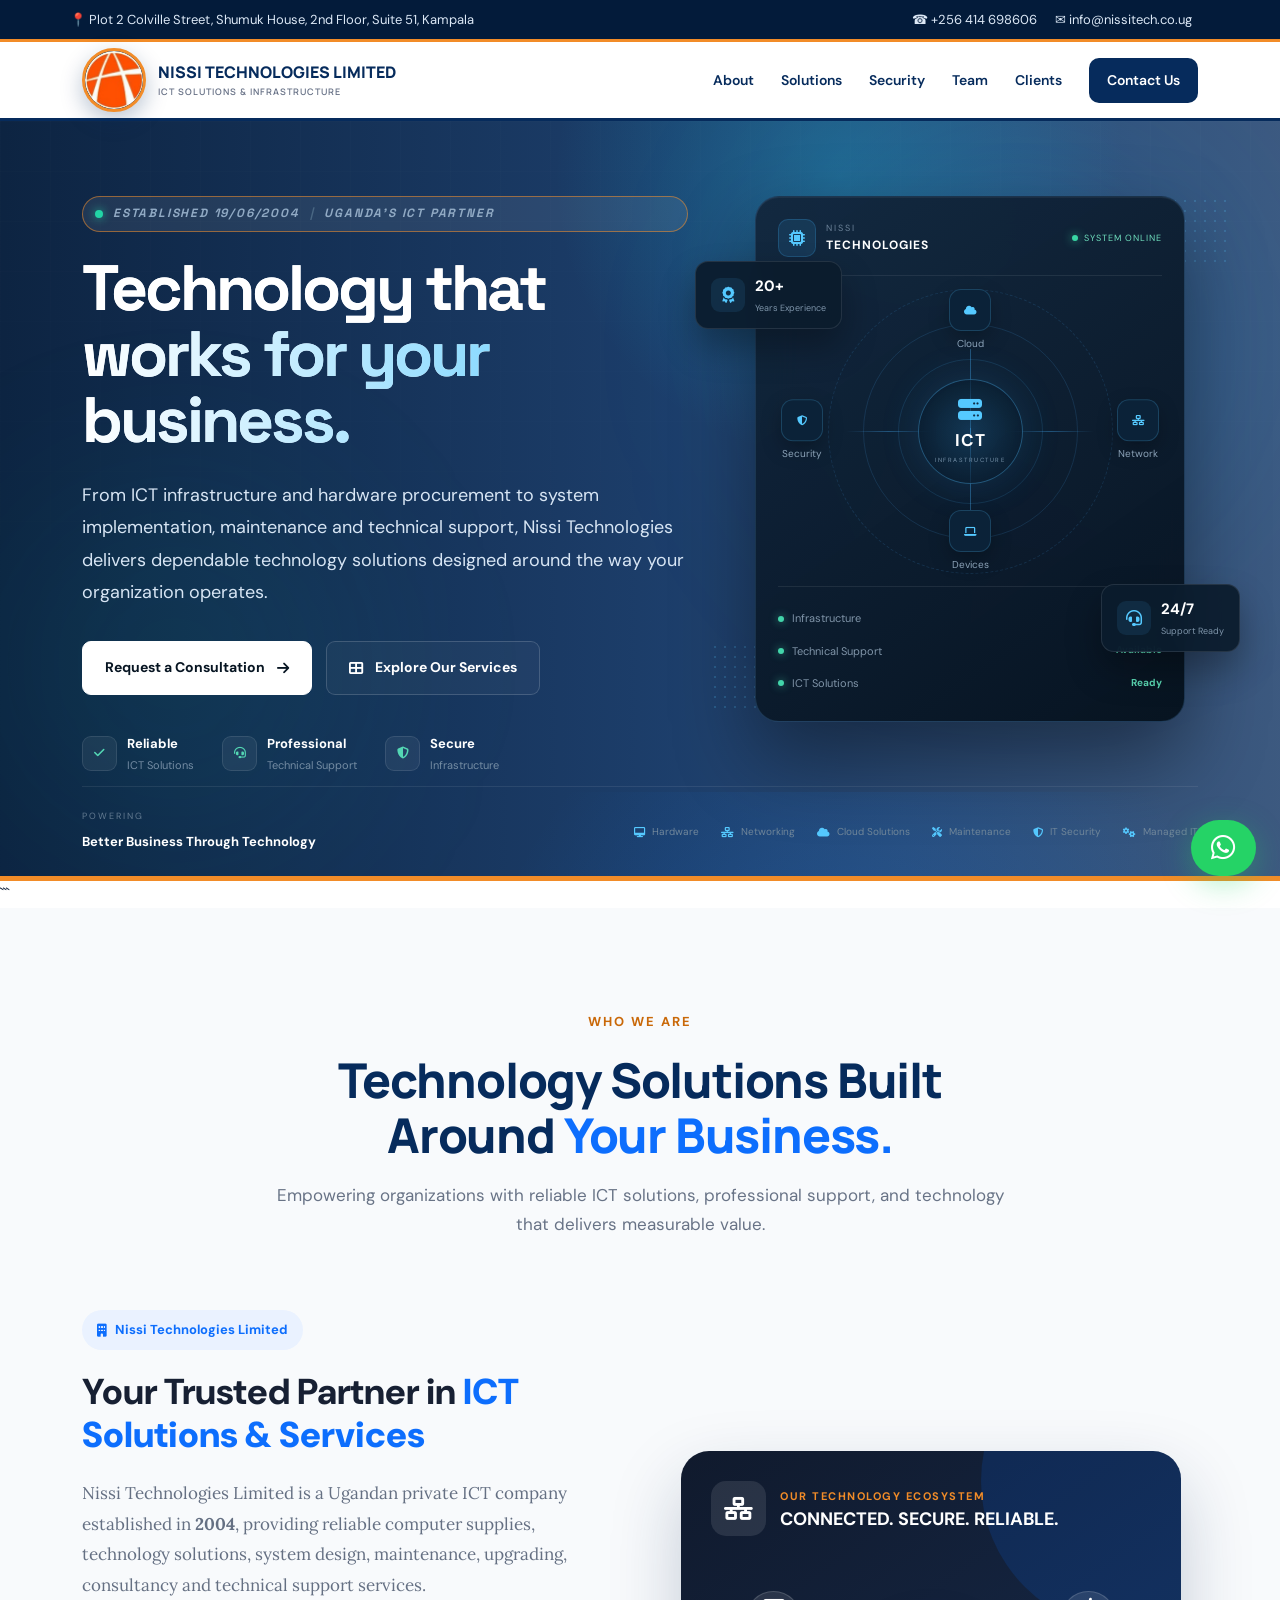
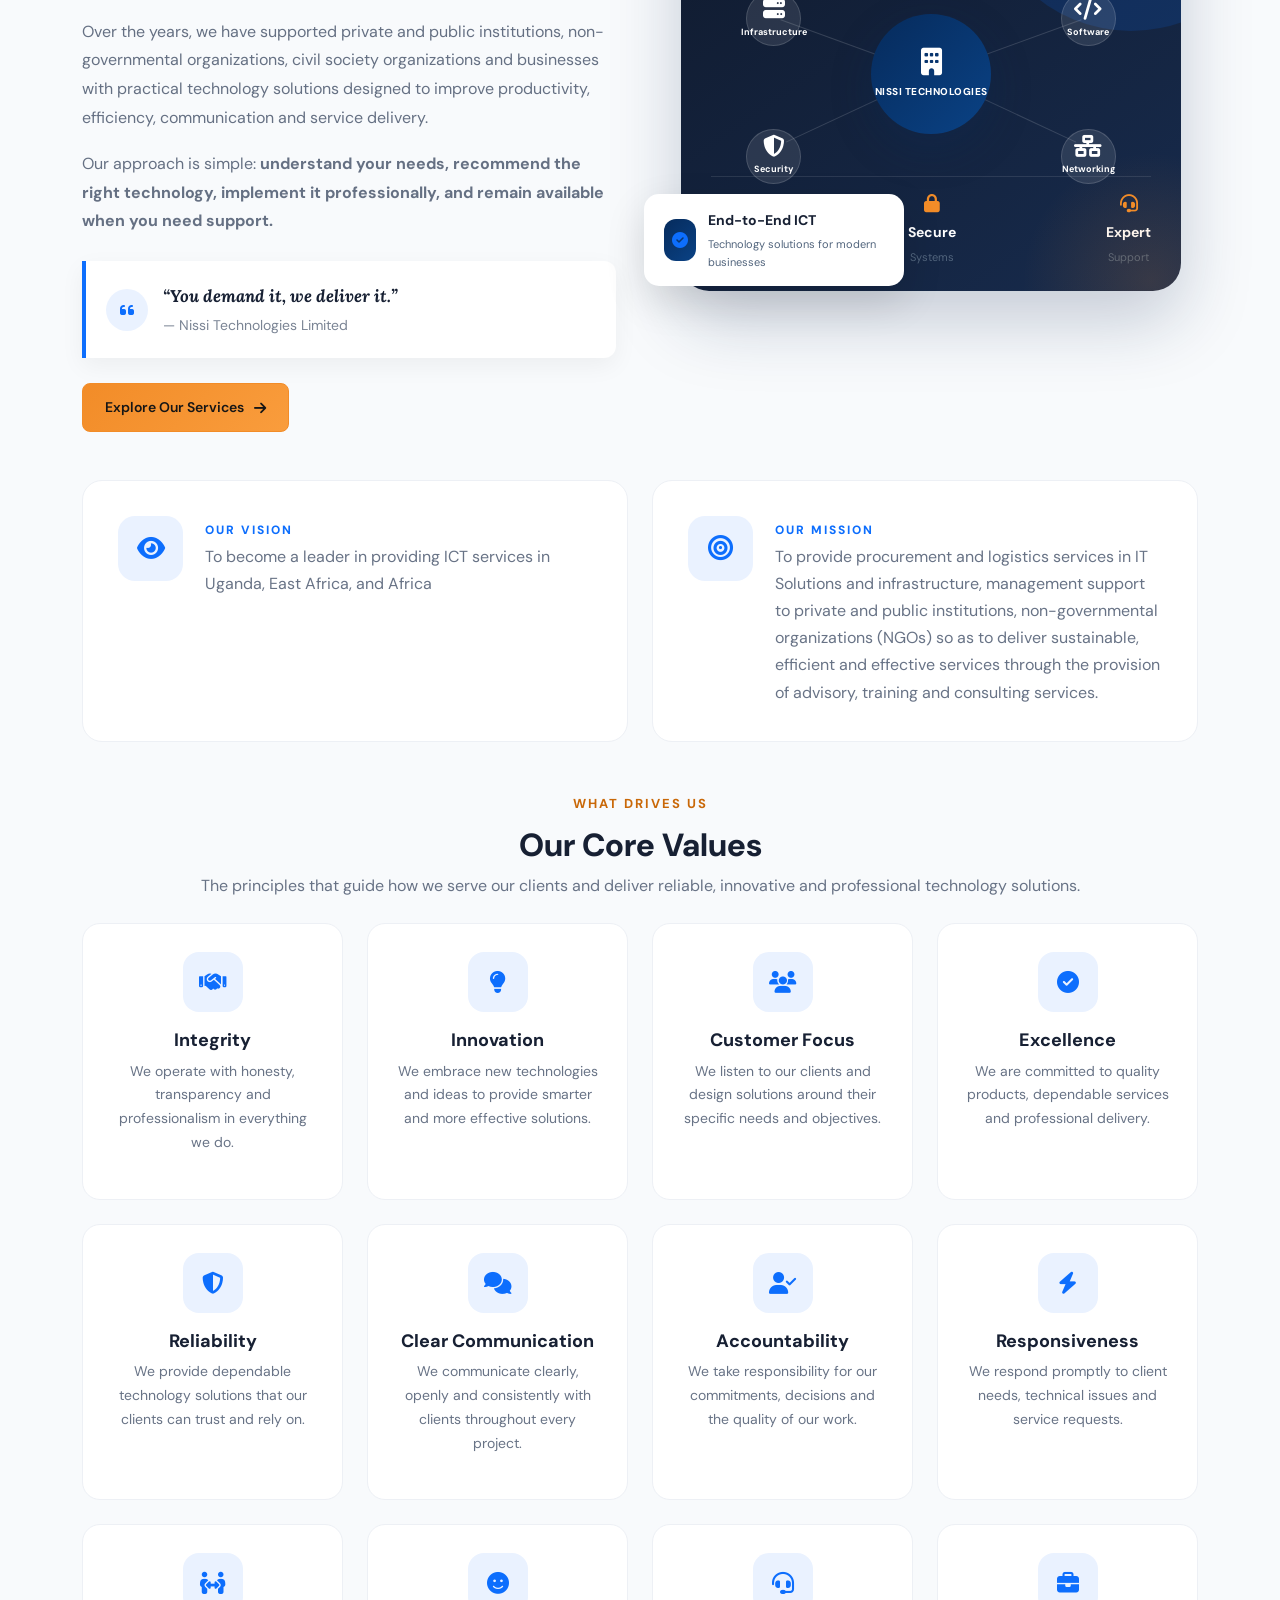
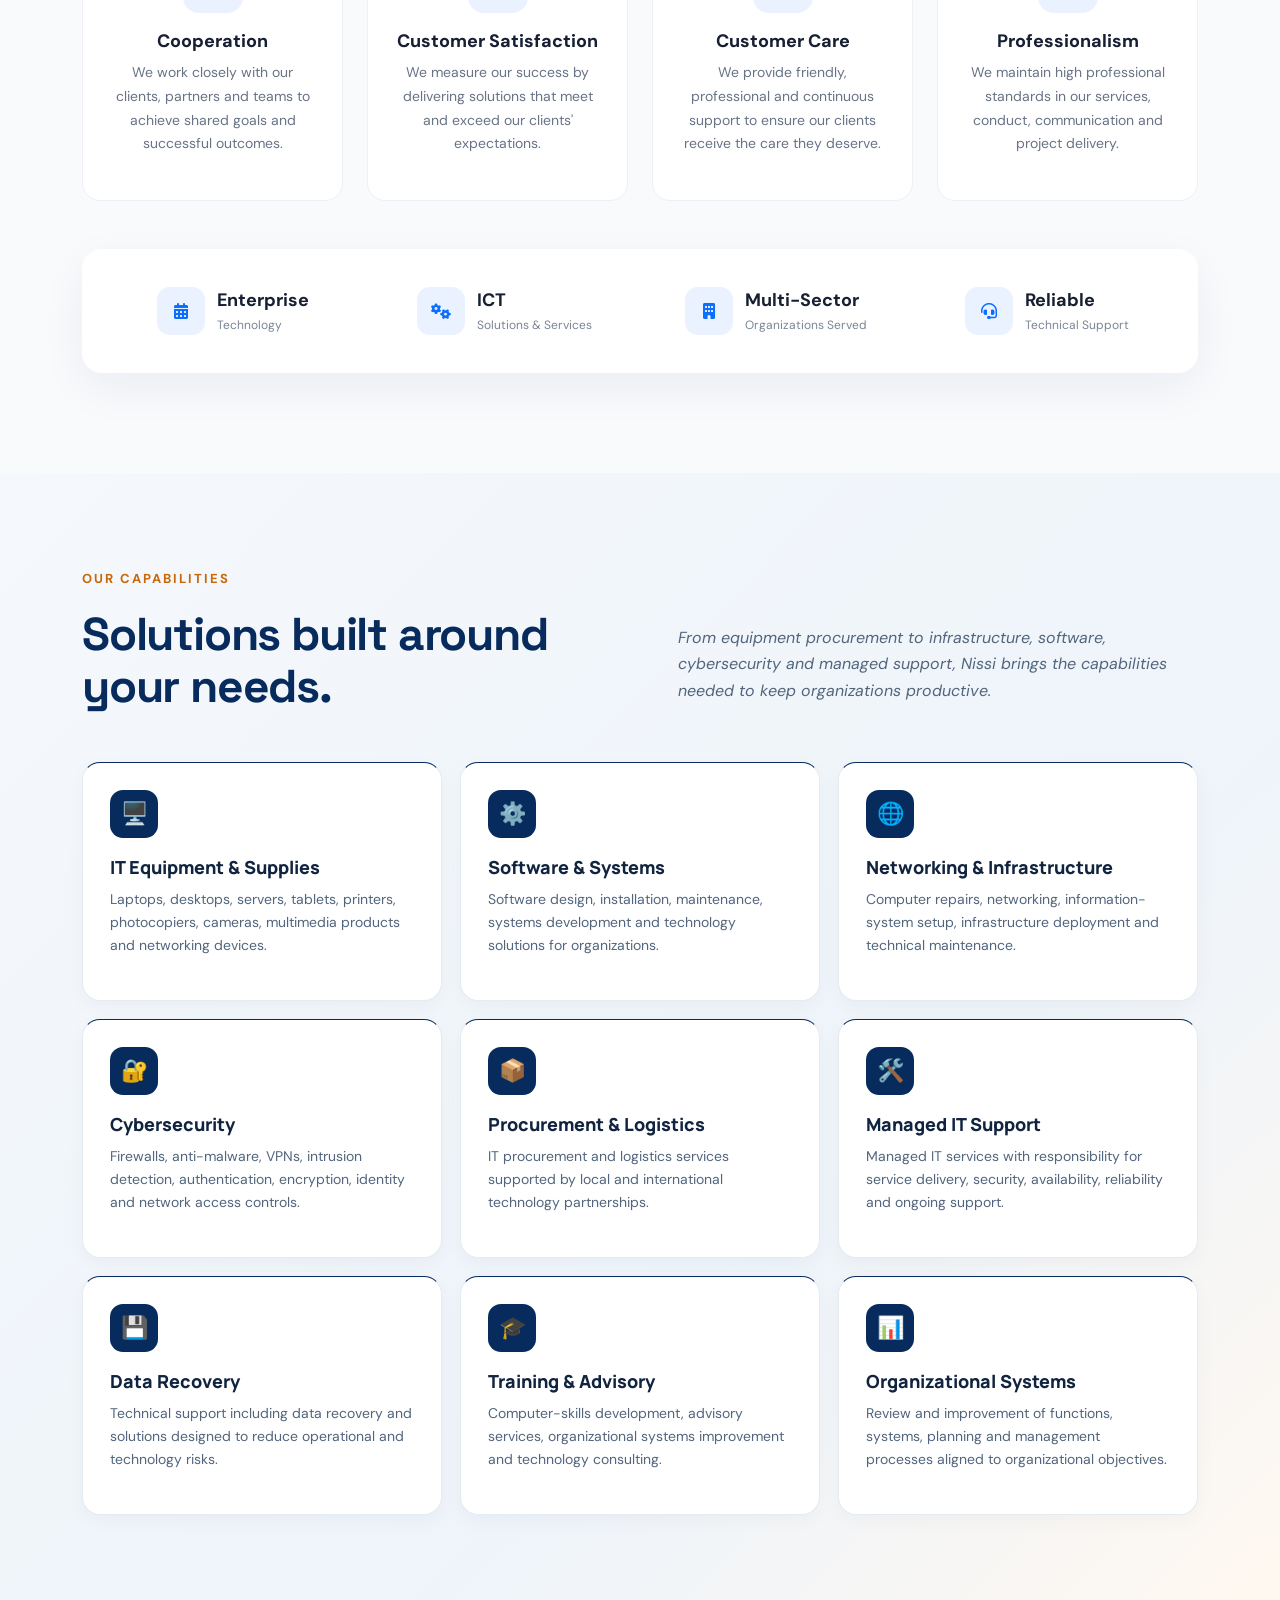
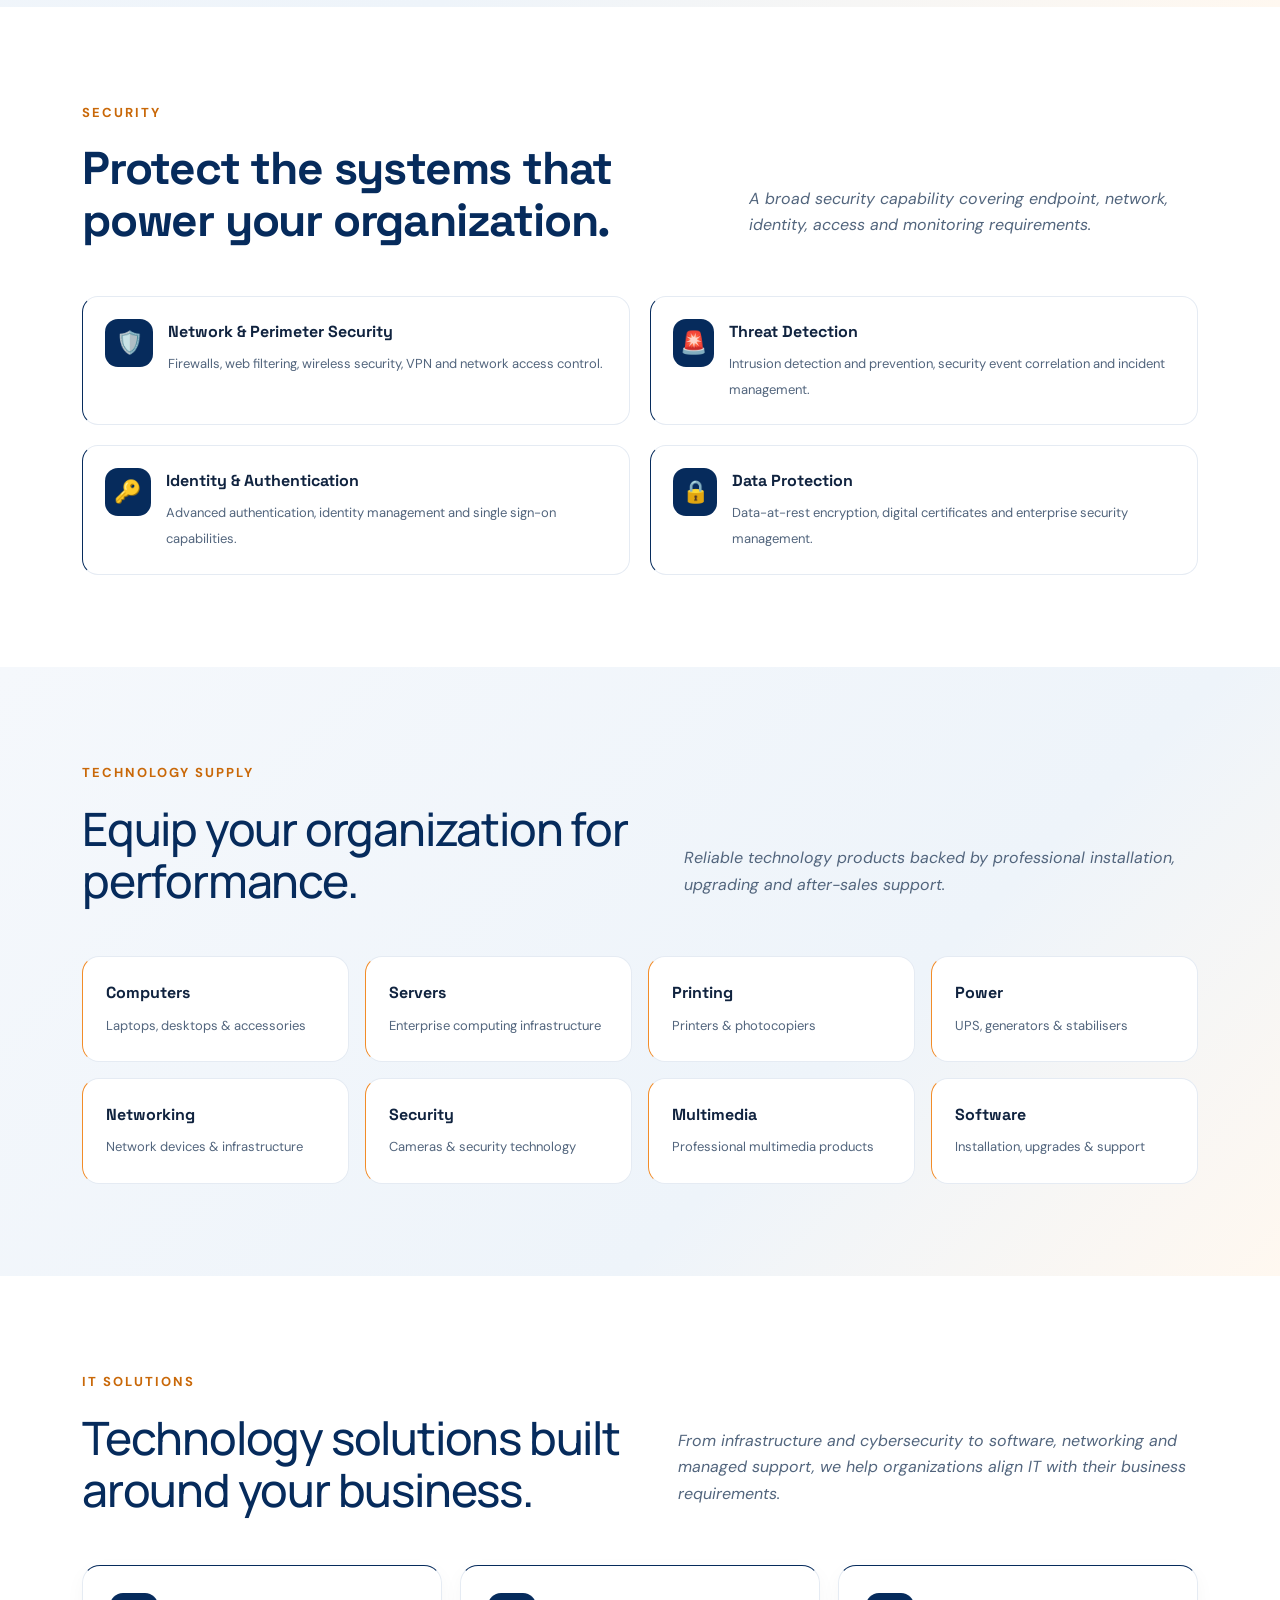
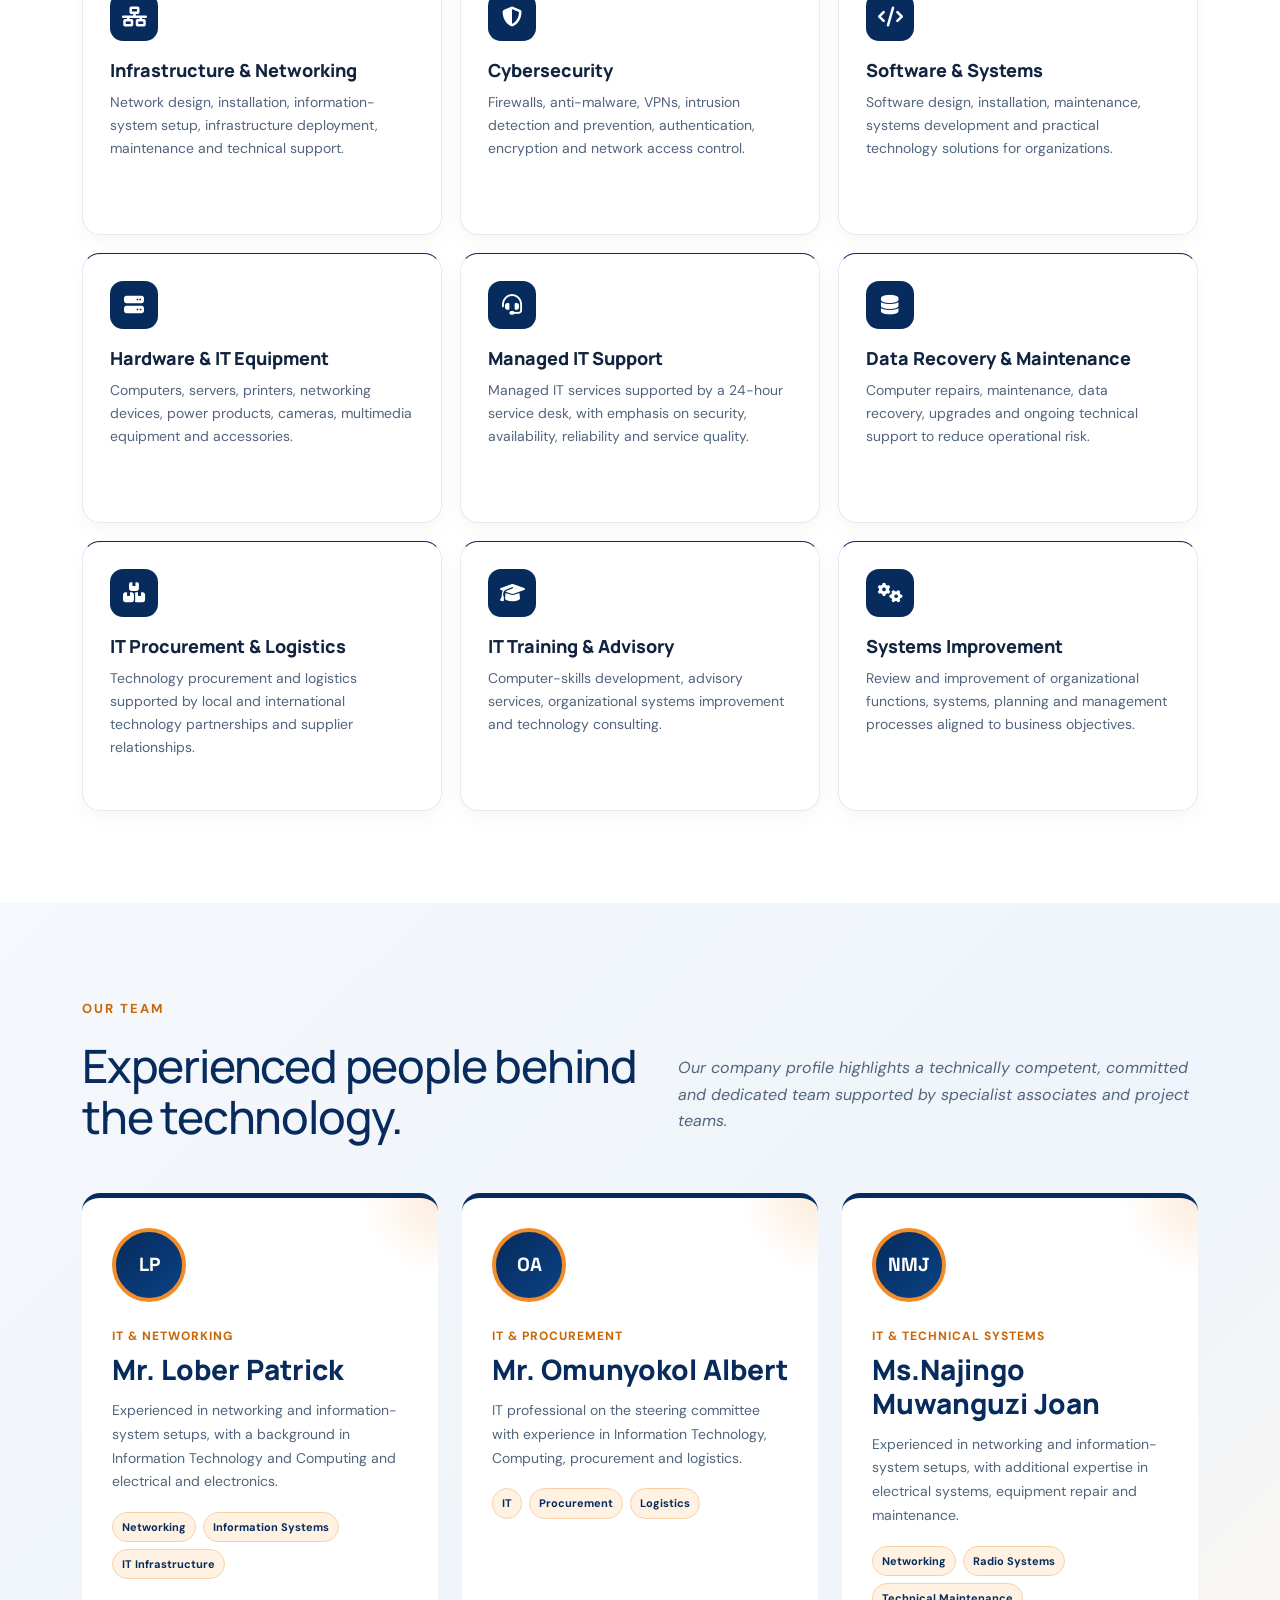
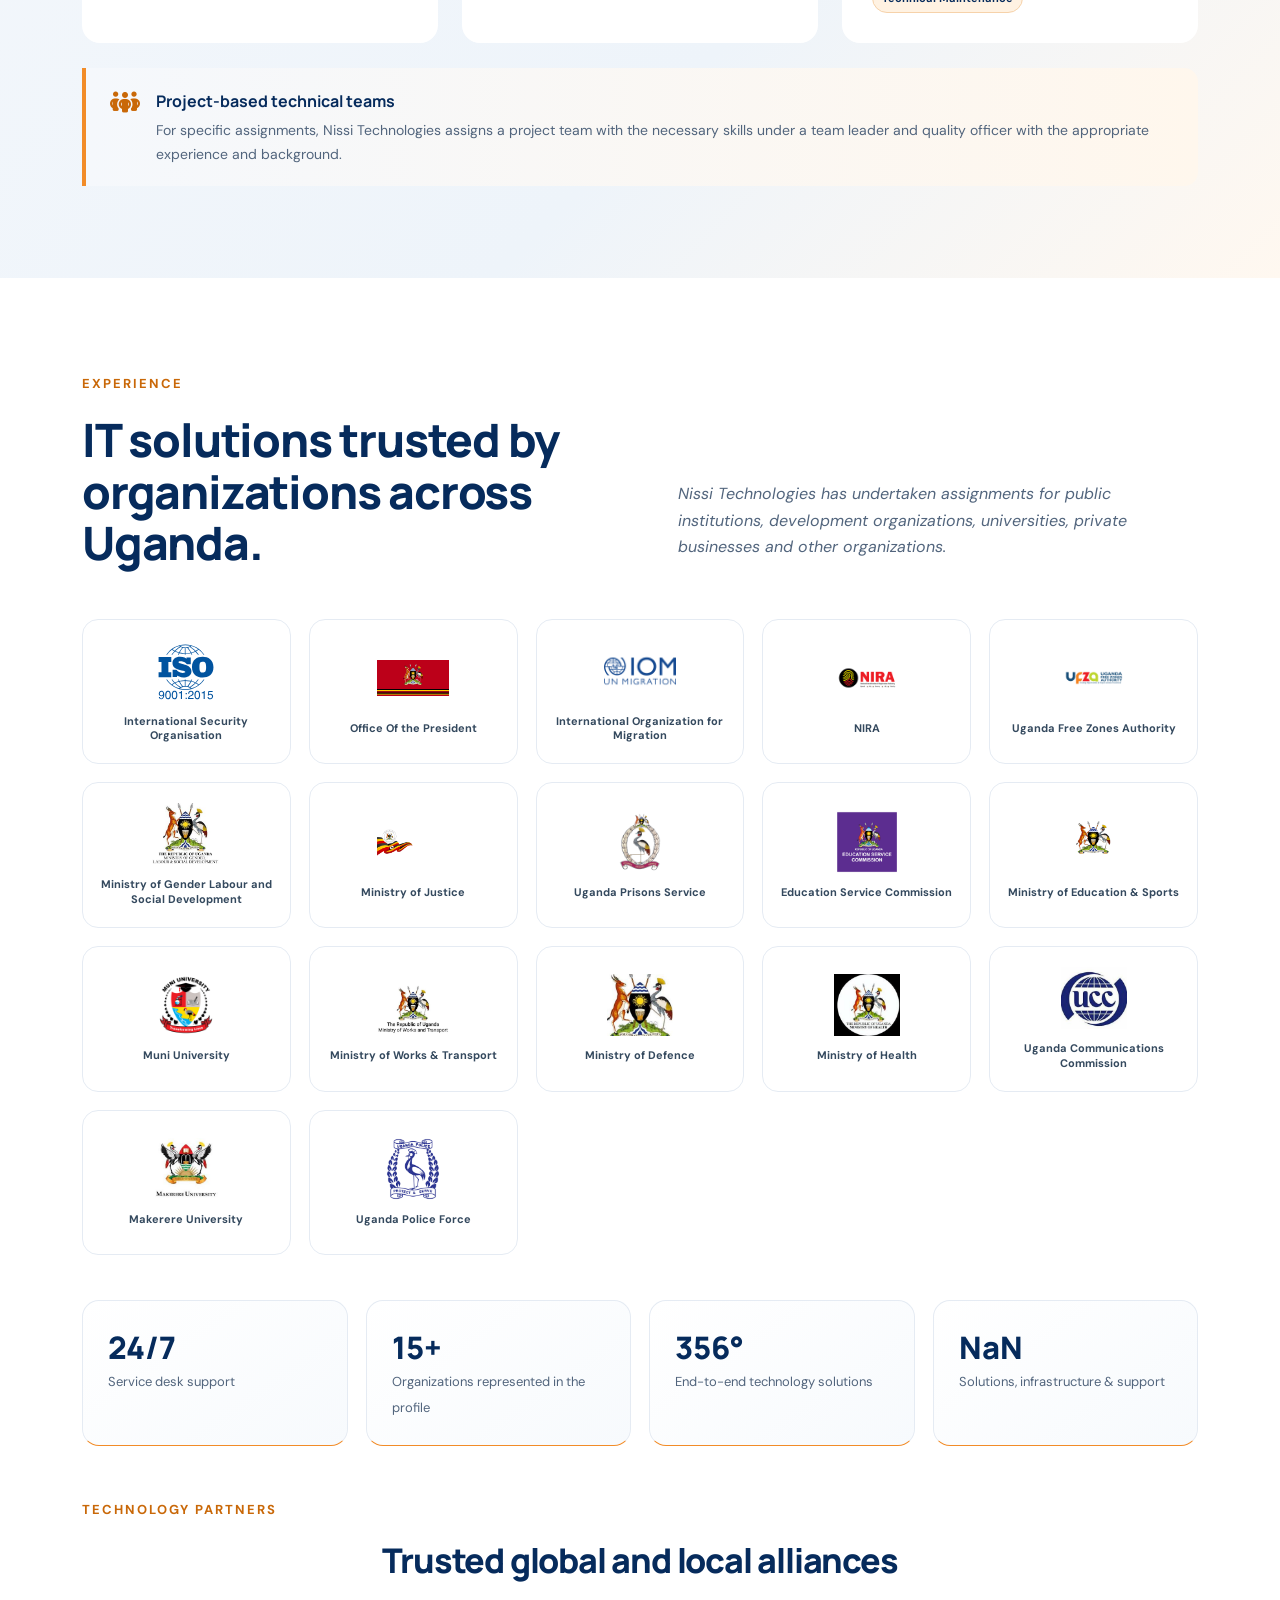
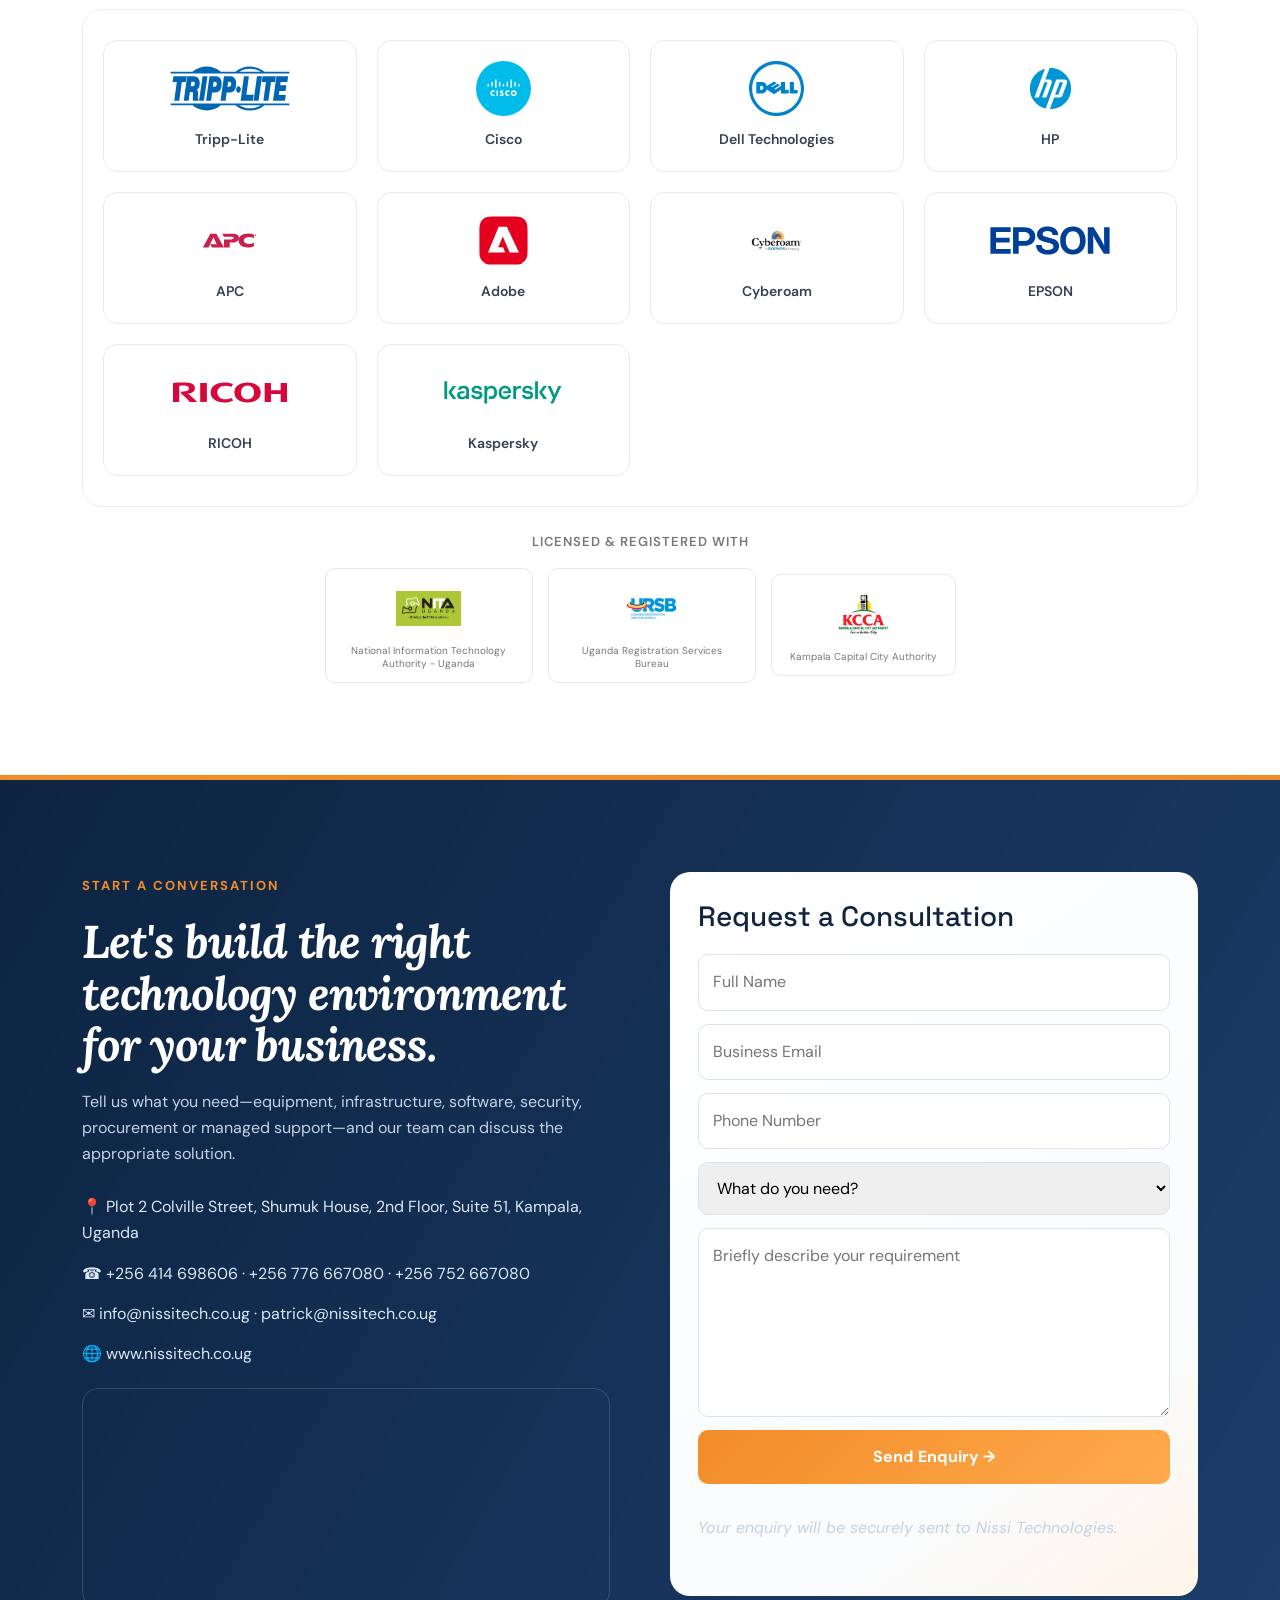
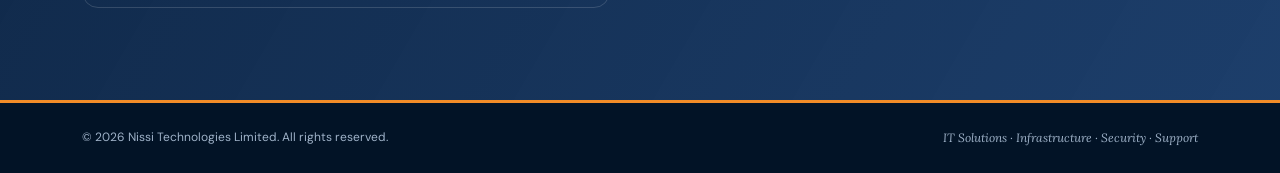
==== index.html @ 38dd0de0 "nissi updated" ====
<!DOCTYPE html>
<html lang="en">
<head>
  <meta charset="UTF-8">
  <meta name="viewport" content="width=device-width, initial-scale=1.0">
  <meta name="description" content="Nissi Technologies Limited — ICT solutions, IT equipment, infrastructure, managed services, networking, cybersecurity, software, procurement and technical support in Uganda.">
  <meta name="keywords" content="Nissi Technologies, ICT Uganda, IT equipment Uganda, networking, cybersecurity, software development, procurement, IT support">
  <title>Nissi Technologies Limited | ICT Solutions & Infrastructure</title>
  <link href="https://cdn.jsdelivr.net/npm/bootstrap@5.3.3/dist/css/bootstrap.min.css" rel="stylesheet">
  <link rel="preconnect" href="https://fonts.googleapis.com">
  <link rel="preconnect" href="https://fonts.gstatic.com" crossorigin>
  <link href="https://fonts.googleapis.com/css2?family=DM+Sans:wght@400;500;600;700&family=Lora:ital,wght@0,400;0,500;0,600;1,400;1,500;1,600&family=Manrope:wght@500;600;700;800&family=Space+Grotesk:wght@500;600;700&display=swap" rel="stylesheet">
  <link rel="stylesheet" href="https://cdnjs.cloudflare.com/ajax/libs/font-awesome/6.5.2/css/all.min.css">

  <!-- Nissi Technologies Favicon -->
<link rel="icon" type="image/png" sizes="512x512" href="images/favicon.png">
<link rel="icon" type="image/png" sizes="192x192" href="images/favicon.png">
<link rel="apple-touch-icon" sizes="180x180" href="images/favicon.png">
  <style>
    :root{
      --navy:#071b33; --blue:#0b63ce; --blue2:#1785ff; --cyan:#18b6d9;
      --ink:#0c1b2a; --muted:#607086; --light:#f5f8fc; --white:#fff;
      --line:#e5ebf3; --shadow:0 18px 50px rgba(7,27,51,.10);
      --radius:20px;
    }
    *{box-sizing:border-box;margin:0;padding:0}
    html{scroll-behavior:smooth}
    body{font-family:Inter,Arial,sans-serif;color:var(--ink);line-height:1.65;background:#fff}
    a{text-decoration:none;color:inherit}
    .container{width:min(1180px,92%);margin:auto}
    .topbar{background:var(--navy);color:#dce8f6;font-size:13px}
    .topbar .container{display:flex;justify-content:space-between;gap:20px;padding:9px 0;flex-wrap:wrap}
    .topbar span{margin-right:18px}
    header{position:sticky;top:0;z-index:1000;background:rgba(255,255,255,.96);backdrop-filter:blur(14px);border-bottom:1px solid rgba(229,235,243,.9)}
    nav{height:76px;display:flex;align-items:center;justify-content:space-between}
    .brand{display:flex;align-items:center;gap:12px;font-family:Manrope;font-weight:800;color:var(--navy)}
    .brand-mark{width:42px;height:42px;border-radius:12px;background:linear-gradient(135deg,var(--blue),var(--cyan));display:grid;place-items:center;color:white;font-weight:800;box-shadow:0 8px 22px rgba(11,99,206,.25)}
    .brand small{display:block;color:var(--muted);font-size:10px;letter-spacing:1.3px;font-weight:700}
    .navlinks{display:flex;gap:27px;align-items:center;font-size:14px;font-weight:600}
    .navlinks a:hover{color:var(--blue)}
    .nav-cta{background:var(--blue);color:#fff!important;padding:11px 18px;border-radius:10px}
    .menu{display:none;border:0;background:none;font-size:26px;cursor:pointer;color:var(--navy)}
    .navlinks.mobile{display:flex;flex-direction:column;position:absolute;top:76px;left:0;right:0;background:white;padding:20px 24px;box-shadow:0 20px 40px rgba(0,0,0,.08);border-bottom:1px solid var(--line);gap:16px;align-items:flex-start;z-index:999}
    .hero{position:relative;overflow:hidden;background:linear-gradient(135deg,#061a31 0%,#0b3158 55%,#0877bd 100%);color:white}
    .hero:before{content:"";position:absolute;width:620px;height:620px;border-radius:50%;right:-180px;top:-220px;background:radial-gradient(circle,rgba(24,182,217,.30),transparent 65%)}
    .hero:after{content:"";position:absolute;inset:auto -10% -55% 25%;height:500px;background:radial-gradient(circle,rgba(23,133,255,.24),transparent 65%)}
    .hero-grid{min-height:650px;display:grid;grid-template-columns:1.08fr .92fr;gap:60px;align-items:center;position:relative;z-index:1}
    .eyebrow{display:inline-flex;align-items:center;gap:8px;padding:7px 12px;border:1px solid rgba(255,255,255,.22);border-radius:999px;background:rgba(255,255,255,.08);font-size:12px;font-weight:700;letter-spacing:.5px;margin-bottom:20px}
    h1{font-family:Manrope;font-size:clamp(42px,5.4vw,72px);line-height:1.04;letter-spacing:-2.5px;max-width:750px}
    .hero p{font-size:18px;color:#d7e5f4;max-width:650px;margin:24px 0 32px}
    .buttons{display:flex;gap:12px;flex-wrap:wrap}
    .btn{padding:14px 21px;border-radius:11px;font-weight:700;font-size:14px;display:inline-flex;align-items:center;gap:8px}
    .btn-primary{background:#fff;color:var(--navy)}
    .btn-outline{border:1px solid rgba(255,255,255,.35);color:#fff}
    .hero-card{background:rgba(255,255,255,.09);border:1px solid rgba(255,255,255,.15);border-radius:24px;padding:26px;box-shadow:0 30px 80px rgba(0,0,0,.18)}
    .hero-card h3{font-family:Manrope;font-size:20px;margin-bottom:20px}
    .metric{display:flex;justify-content:space-between;padding:16px 0;border-bottom:1px solid rgba(255,255,255,.12)}
    .metric:last-child{border:0}.metric strong{font-size:21px}.metric span{color:#c5d6e8;font-size:13px}
    .section{padding:92px 0}.section.alt{background:var(--light)}
    .section-head{display:flex;justify-content:space-between;gap:40px;align-items:end;margin-bottom:42px}
    .kicker{color:var(--blue);font-size:12px;font-weight:800;letter-spacing:1.5px;text-transform:uppercase}
    h2{font-family:Manrope;font-size:clamp(30px,4vw,46px);line-height:1.12;letter-spacing:-1.2px;margin-top:8px}
    .section-head p{max-width:520px;color:var(--muted)}
    .about-grid{display:grid;grid-template-columns:1fr 1fr;gap:70px;align-items:center}
    .about-copy p{color:var(--muted);margin-top:17px}
    .quote{margin-top:25px;padding:20px 22px;border-left:4px solid var(--blue);background:#f4f8fd;border-radius:0 14px 14px 0;font-weight:700;color:var(--navy)}
    .visual{min-height:420px;border-radius:28px;background:linear-gradient(145deg,#eaf5ff,#f9fbfe);border:1px solid var(--line);position:relative;overflow:hidden;box-shadow:var(--shadow)}
    .network{position:absolute;inset:0;display:grid;place-items:center}
    .network .core{width:110px;height:110px;border-radius:50%;display:grid;place-items:center;color:white;font-weight:800;background:linear-gradient(135deg,var(--blue),var(--cyan));box-shadow:0 20px 40px rgba(11,99,206,.25)}
    .node{position:absolute;width:70px;height:70px;border-radius:18px;background:#fff;border:1px solid var(--line);display:grid;place-items:center;font-size:25px;box-shadow:0 12px 30px rgba(7,27,51,.08)}
    .n1{top:55px;left:70px}.n2{top:55px;right:70px}.n3{bottom:55px;left:70px}.n4{bottom:55px;right:70px}
    .services{display:grid;grid-template-columns:repeat(3,1fr);gap:18px}
    .service{padding:27px;background:#fff;border:1px solid var(--line);border-radius:18px;transition:.25s;box-shadow:0 6px 20px rgba(7,27,51,.035)}
    .service:hover{transform:translateY(-5px);box-shadow:var(--shadow);border-color:#c9dff8}
    .icon{width:48px;height:48px;border-radius:13px;background:#eaf4ff;color:var(--blue);display:grid;place-items:center;font-size:22px;margin-bottom:19px}
    .service h3{font-family:Manrope;font-size:18px;margin-bottom:9px}.service p{font-size:14px;color:var(--muted)}
    .equip{display:grid;grid-template-columns:repeat(4,1fr);gap:16px}
    .equip-card{padding:23px;border:1px solid var(--line);border-radius:17px;background:white}
    .equip-card strong{display:block;font-family:Manrope;font-size:16px;margin-bottom:5px}.equip-card span{font-size:13px;color:var(--muted)}
    .security{display:grid;grid-template-columns:1fr 1fr;gap:20px}
    .security-item{background:#fff;border:1px solid var(--line);padding:22px;border-radius:16px;display:flex;gap:15px}
    .security-item b{display:block;margin-bottom:4px}.security-item span{font-size:13px;color:var(--muted)}
    .clients{display:grid;grid-template-columns:repeat(5,1fr);gap:12px}
    .client{padding:18px 12px;min-height:80px;display:grid;place-items:center;text-align:center;border:1px solid var(--line);border-radius:13px;background:#fff;font-size:13px;font-weight:700;color:#3e5066}
    .stats{display:grid;grid-template-columns:repeat(4,1fr);gap:18px;margin-top:45px}
    .stat{padding:25px;border-radius:17px;background:#fff;border:1px solid var(--line)}.stat strong{font:800 31px Manrope;color:var(--blue);display:block}.stat span{font-size:13px;color:var(--muted)}
    /* Partners */
    .partners-grid{display:flex;flex-wrap:wrap;gap:24px 40px;justify-content:center;align-items:center;background:#fff;padding:30px 20px;border-radius:20px;border:1px solid var(--line);margin-top:20px}
    .partner{display:flex;align-items:center;gap:10px;font-weight:700;font-size:15px;color:#2c3e50}
    .partner i{font-size:32px;color:var(--blue)}
    .contact{background:var(--navy);color:white;position:relative;overflow:hidden}
    .contact-grid{display:grid;grid-template-columns:1fr 1fr;gap:60px;align-items:start}
    .contact p{color:#c4d2e2;margin:18px 0 26px}.contact-details div{margin:14px 0;color:#dbe7f2}
    form{background:#fff;padding:28px;border-radius:20px;color:var(--ink);display:grid;gap:13px}
    input,textarea,select{width:100%;padding:14px;border:1px solid #dbe3ed;border-radius:10px;font:inherit;outline:none}
    textarea{min-height:125px;resize:vertical}.submit{border:0;background:var(--blue);color:white;padding:14px;border-radius:10px;font-weight:800;cursor:pointer}
    .map-container{border-radius:16px;overflow:hidden;margin-top:20px;height:220px;border:1px solid rgba(255,255,255,.15)}
    .map-container iframe{width:100%;height:100%;border:0;display:block}
    footer{background:#041426;color:#9fb2c8;padding:25px 0;font-size:12px}.footer-grid{display:flex;justify-content:space-between;gap:20px;flex-wrap:wrap}
    /* WhatsApp floating button */
    .whatsapp-float{position:fixed;bottom:24px;right:24px;z-index:9999;display:flex;align-items:center;gap:12px;background:#25D366;color:white;padding:14px 20px;border-radius:60px;box-shadow:0 8px 30px rgba(37,211,102,.35);font-weight:700;font-size:15px;transition:.2s;border:none;cursor:pointer}
    .whatsapp-float:hover{transform:scale(1.05);background:#20b85a}
    .whatsapp-float i{font-size:28px}
    @media(max-width:900px){.navlinks{display:none}.menu{display:block}.hero-grid,.about-grid,.contact-grid{grid-template-columns:1fr}.hero-grid{padding:80px 0}.services{grid-template-columns:repeat(2,1fr)}.equip{grid-template-columns:repeat(2,1fr)}.clients{grid-template-columns:repeat(3,1fr)}.stats{grid-template-columns:repeat(2,1fr)}.partners-grid{gap:16px 28px}}
    @media(max-width:600px){.topbar .container{display:block}.topbar span{display:block;margin:2px 0}.section{padding:65px 0}.section-head{display:block}.section-head p{margin-top:15px}.services,.security,.equip,.clients,.stats{grid-template-columns:1fr}.hero-grid{min-height:auto;padding:70px 0}.hero-card{margin-top:10px}h1{letter-spacing:-1.7px}.visual{min-height:340px}.n1,.n3{left:30px}.n2,.n4{right:30px}.whatsapp-float{padding:12px 16px;font-size:13px}.whatsapp-float i{font-size:22px}}
 
    .partners-grid {
  display: grid;
  grid-template-columns: repeat(4, 1fr);
  gap: 20px;
  margin-top: 30px;
}

.partner {
  min-height: 120px;
  padding: 20px;
  background: #fff;
  border: 1px solid #e7eaf0;
  border-radius: 14px;

  display: flex;
  flex-direction: column;
  align-items: center;
  justify-content: center;

  gap: 12px;
  transition: all 0.3s ease;
}

.partner:hover {
  transform: translateY(-5px);
  box-shadow: 0 12px 30px rgba(0, 0, 0, 0.08);
}

.partner img {
  width: 120px;
  height: 55px;
  object-fit: contain;
  display: block;
}

.partner span {
  font-size: 14px;
  font-weight: 600;
  color: #344054;
}

@media (max-width: 900px) {
  .partners-grid {
    grid-template-columns: repeat(2, 1fr);
  }
}

@media (max-width: 500px) {
  .partners-grid {
    grid-template-columns: 1fr 1fr;
    gap: 12px;
  }

  .partner {
    padding: 15px 8px;
  }

  .partner img {
    width: 90px;
    height: 45px;
  }

  .partner span {
    font-size: 12px;
  }
}
.brand {
  display: flex;
  align-items: center;
  gap: 12px;
  text-decoration: none;
}

.brand-mark {
  width: 48px;
  height: 48px;
  display: flex;
  align-items: center;
  justify-content: center;
  flex-shrink: 0;
}

.brand-mark img {
  width: 100%;
  height: 100%;
  object-fit: contain;
  display: block;
}

.brand-name {
  display: flex;
  flex-direction: column;
  font-weight: 800;
  line-height: 1.1;
  color: #111827;
}

.brand-name small {
  margin-top: 5px;
  font-size: 9px;
  font-weight: 600;
  letter-spacing: 1px;
  color: #667085;
}
 
 
/* FINAL BRAND PALETTE — DARK BLUE PRIMARY + ORANGE ACCENT */
:root{
  --primary:#062B5C !important;
  --primary-dark:#031B3A !important;
  --primary-mid:#0A4285 !important;
  --accent:#F28C28 !important;
  --accent-dark:#C96808 !important;
  --accent-soft:#FFF2E2 !important;
  --ink:#10233F !important;
  --muted:#52657D !important;
}

/* Keep dark blue dominant throughout the interface */
body{color:var(--ink)}
header{border-bottom:3px solid var(--primary)}
.topbar{background:var(--primary-dark);border-bottom:3px solid var(--accent)}

.brand,.brand-name{color:var(--primary)}
.brand-mark{
  background:var(--primary) !important;
  border-color:var(--accent) !important;
}
.navlinks a{color:var(--primary)}
.navlinks a:hover{color:var(--accent)}
.nav-cta{
  background:var(--primary) !important;
  border-color:var(--primary) !important;
  color:#fff !important;
}
.nav-cta:hover{
  background:var(--accent) !important;
  border-color:var(--accent) !important;
  color:#161616 !important;
}

.hero{
  background:
    radial-gradient(circle at 88% 18%,rgba(242,140,40,.16),transparent 25%),
    linear-gradient(135deg,var(--primary-dark) 0%,var(--primary) 72%,var(--primary-mid) 100%) !important;
  border-bottom:5px solid var(--accent);
}
.hero-card{border-left:4px solid var(--accent)}
.eyebrow{border-color:rgba(242,140,40,.55)}
.btn-primary{
  background:var(--accent) !important;
  border-color:var(--accent) !important;
  color:#161616 !important;
}
.btn-primary:hover{
  background:#fff !important;
  border-color:#fff !important;
  color:var(--primary) !important;
}
.btn-outline:hover{
  border-color:var(--accent) !important;
  color:var(--accent) !important;
  background:transparent !important;
}

.kicker{color:var(--accent-dark) !important}
.section h2{color:var(--primary) !important}
.quote{
  border-left-color:var(--accent) !important;
  background:var(--accent-soft) !important;
}

.network .core{
  background:var(--primary) !important;
  border-color:var(--accent) !important;
}
.service{
  border-top-color:var(--primary) !important;
}
.service:hover{border-top-color:var(--accent) !important}
.icon{
  background:var(--primary) !important;
  color:#fff !important;
}
.service:hover .icon{
  background:var(--accent) !important;
  color:#161616 !important;
}

.equip-card{border-left-color:var(--accent) !important}
.security-item{border-left-color:var(--primary) !important}
.security-item:hover{border-left-color:var(--accent) !important}
.client:hover,.partner:hover{border-color:var(--accent) !important}
.stat{border-bottom-color:var(--accent) !important}
.stat strong{color:var(--primary) !important}

.contact{
  background:var(--primary-dark) !important;
  border-top:5px solid var(--accent) !important;
}
.contact .kicker{color:var(--accent) !important}
form{border-top-color:var(--accent) !important}
.submit{
  background:var(--accent) !important;
  border-color:var(--accent) !important;
}
.submit:hover{
  background:var(--primary) !important;
  border-color:var(--primary) !important;
}
footer{
  background:#021326 !important;
  border-top:3px solid var(--accent) !important;
}
.section-head > div:first-child:after{
  background:var(--accent) !important;
}
a:focus-visible,button:focus-visible,input:focus-visible,
textarea:focus-visible,select:focus-visible{
  outline-color:var(--accent) !important;
}

  
/* =========================================================
   ENHANCED VISUAL SYSTEM
   Rich color transitions + section-specific typography
   + tasteful italic typography
   ========================================================= */

/* Extra font families */
body{
  font-family:"DM Sans",Arial,sans-serif;
  background:#fff;
}

/* Hero / landing section: strong modern display typography */
.hero h1{
  font-family:"Space Grotesk",Arial,sans-serif !important;
  font-weight:700;
  letter-spacing:-2.2px;
  background:linear-gradient(100deg,#FFFFFF 0%,#DCEBFA 52%,#F8B66D 100%);
  -webkit-background-clip:text;
  background-clip:text;
  color:transparent;
}
.hero p{
  font-family:"DM Sans",Arial,sans-serif;
}
.eyebrow{
  font-family:"Space Grotesk",Arial,sans-serif;
  font-style:italic;
}

/* About section: elegant editorial feel */
#about h2{
  font-family:"Manrope",Arial,sans-serif !important;
  font-weight:800;
}
#about .about-copy p:first-of-type{
  font-family:"Lora",Georgia,serif;
  font-size:17px;
  line-height:1.8;
}
#about .about-copy p:nth-of-type(2){
  font-family:"DM Sans",Arial,sans-serif;
}
#about .quote{
  font-family:"Lora",Georgia,serif;
  font-style:italic;
}

/* Services: clean technical typography */
#services h2,
#security h2{
  font-family:"Space Grotesk",Arial,sans-serif !important;
  font-weight:700;
}
.service h3{
  font-family:"Manrope",Arial,sans-serif !important;
  font-weight:800;
}
.service p{
  font-family:"DM Sans",Arial,sans-serif;
}

/* Security: technical, authoritative */
#security .security-item b{
  font-family:"Space Grotesk",Arial,sans-serif;
  font-weight:700;
}
#security .security-item span{
  font-family:"DM Sans",Arial,sans-serif;
}

/* Equipment: compact corporate style */
.equip-card strong{
  font-family:"Space Grotesk",Arial,sans-serif !important;
  font-weight:700;
}
.equip-card span{
  font-family:"DM Sans",Arial,sans-serif;
}

/* Clients and partners */
#clients h2{
  font-family:"Manrope",Arial,sans-serif !important;
  font-weight:800;
}
.client,.partner span{
  font-family:"DM Sans",Arial,sans-serif;
}
.partners-grid + *{
  font-family:"Space Grotesk",Arial,sans-serif;
}

/* Contact section: more personal/editorial */
#contact h2{
  font-family:"Lora",Georgia,serif !important;
  font-weight:700;
  font-style:italic;
}
#contact p{
  font-family:"DM Sans",Arial,sans-serif;
}
.contact-details div{
  font-family:"DM Sans",Arial,sans-serif;
}
form h3{
  font-family:"Space Grotesk",Arial,sans-serif !important;
}
.form-note{
  font-style:italic;
}

/* Footer */
footer{
  font-family:"DM Sans",Arial,sans-serif;
}
footer .footer-grid div:last-child{
  font-family:"Lora",Georgia,serif;
  font-style:italic;
}

/* ---------------------------------------------------------
   COLOR TRANSITIONS
   --------------------------------------------------------- */

/* Smooth global transitions */
a,button,.btn,.service,.equip-card,.client,.partner,.stat,
.icon,.node,.nav-cta,.submit,.brand-mark{
  transition:
    color .3s ease,
    background .35s ease,
    background-color .35s ease,
    border-color .3s ease,
    box-shadow .35s ease,
    transform .35s ease;
}

/* Hero animated color atmosphere */
.hero{
  background:
    radial-gradient(circle at 15% 20%,rgba(242,140,40,.08),transparent 22%),
    radial-gradient(circle at 88% 15%,rgba(10,66,133,.50),transparent 30%),
    linear-gradient(120deg,#031B3A 0%,#062B5C 42%,#0A4285 72%,#174E82 100%) !important;
  background-size:180% 180%;
  animation:heroGradient 12s ease-in-out infinite alternate;
}

@keyframes heroGradient{
  0%{background-position:0% 50%}
  100%{background-position:100% 50%}
}

/* Orange glow transition on hero card */
.hero-card{
  transition:all .4s ease;
}
.hero-card:hover{
  border-color:rgba(242,140,40,.65);
  box-shadow:
    0 30px 80px rgba(0,0,0,.20),
    0 0 35px rgba(242,140,40,.10);
}

/* Section backgrounds transition between cool blues and warm white */
.section{
  position:relative;
}
.section.alt{
  background:
    linear-gradient(135deg,#F5F8FC 0%,#EEF4FA 65%,#FFF8F0 100%) !important;
}

/* Service cards get a subtle blue-to-orange hover transition */
.service:hover{
  background:linear-gradient(145deg,#fff 0%,#F8FBFF 72%,#FFF5E9 100%);
  border-top-color:var(--accent) !important;
}

/* Equipment cards */
.equip-card:hover{
  background:linear-gradient(135deg,#fff,#FFF7ED);
  border-left-color:var(--accent) !important;
}

/* Security cards */
.security-item:hover{
  background:linear-gradient(100deg,#fff 0%,#F5F9FD 75%,#FFF4E7 100%);
}

/* Client cards */
.client:hover{
  background:linear-gradient(135deg,#fff,#FFF4E6);
  border-color:var(--accent) !important;
}

/* Partner cards */
.partner:hover{
  background:linear-gradient(135deg,#fff 0%,#F4F8FD 65%,#FFF3E4 100%);
}

/* Statistics cards */
.stat{
  background:linear-gradient(145deg,#fff,#F7FAFD);
}
.stat:hover{
  background:linear-gradient(145deg,#fff,#FFF4E5);
  transform:translateY(-4px);
}

/* Icons transition from dark blue to orange */
.service:hover .icon,
.security-item:hover .icon{
  background:linear-gradient(135deg,var(--accent),#FFB35C) !important;
}

/* Buttons have richer gradient transitions */
.btn-primary{
  background:linear-gradient(135deg,#F28C28,#FFAA4D) !important;
  background-size:200% 100% !important;
}
.btn-primary:hover{
  background:linear-gradient(135deg,#fff,#F5F9FD) !important;
}
.submit{
  background:linear-gradient(135deg,#F28C28,#FFAA4D) !important;
}
.submit:hover{
  background:linear-gradient(135deg,#062B5C,#0A4285) !important;
}

/* Section headings get a subtle accent underline */
.section-head > div:first-child:after{
  background:linear-gradient(90deg,var(--primary),var(--accent)) !important;
}

/* Contact gradient */
.contact{
  background:
    radial-gradient(circle at 10% 15%,rgba(242,140,40,.16),transparent 26%),
    radial-gradient(circle at 90% 85%,rgba(10,66,133,.45),transparent 30%),
    linear-gradient(135deg,#031B3A,#062B5C 60%,#083B73) !important;
}

/* Contact form warm/cool contrast */
.contact form{
  background:linear-gradient(145deg,#fff 0%,#F9FBFD 75%,#FFF5E9 100%);
}

/* Brand logo gets a subtle orange-blue interaction */
.brand-mark:hover{
  background:linear-gradient(135deg,#062B5C,#0A4285) !important;
  border-color:#FFAA4D !important;
  transform:rotate(-2deg) scale(1.03);
}

/* Elegant italic emphasis */
.section-head p{
  font-style:italic;
}
.hero-card h3{
  font-style:italic;
}
.security-item span{
  font-style:normal;
}

/* Responsive typography */
@media(max-width:600px){
  .hero h1{
    letter-spacing:-1.2px;
  }
  #about .about-copy p:first-of-type{
    font-size:16px;
  }
}

  
/* =========================================================
   SOLUTIONS + TEAM + JAVASCRIPT MOTION
   ========================================================= */

.solution-showcase{
  grid-template-columns:repeat(3,1fr);
}
.solution-card{
  min-height:270px;
}
.solution-card .icon i{
  font-size:20px;
}

.team-grid{
  display:grid;
  grid-template-columns:repeat(3,1fr);
  gap:24px;
}
.team-card{
  background:#fff;
  border:1px solid var(--border);
  border-top:5px solid var(--primary);
  border-radius:18px;
  padding:30px;
  box-shadow:var(--shadow-sm);
  position:relative;
  overflow:hidden;
  transition:all .4s ease;
}
.team-card::before{
  content:"";
  position:absolute;
  width:170px;
  height:170px;
  right:-90px;
  top:-90px;
  border-radius:50%;
  background:radial-gradient(circle,rgba(242,140,40,.18),transparent 68%);
  pointer-events:none;
}
.team-card:hover{
  border-top-color:var(--accent);
  box-shadow:var(--shadow-md);
}
.team-avatar{
  width:74px;
  height:74px;
  border-radius:50%;
  display:grid;
  place-items:center;
  background:linear-gradient(135deg,var(--primary),var(--primary-mid));
  color:#fff;
  border:4px solid var(--accent);
  font-family:"Space Grotesk",sans-serif;
  font-size:19px;
  font-weight:700;
  margin-bottom:20px;
}
.team-role{
  display:inline-block;
  color:var(--accent-dark);
  font-size:12px;
  font-weight:800;
  text-transform:uppercase;
  letter-spacing:1px;
  margin-bottom:7px;
}
.team-card h3{
  color:var(--primary);
  font-family:"Manrope",sans-serif;
  font-weight:800;
  margin-bottom:12px;
}
.team-card p{
  color:var(--muted);
  font-size:14px;
  line-height:1.7;
}
.team-tags{
  display:flex;
  flex-wrap:wrap;
  gap:7px;
  margin-top:18px;
}
.team-tags span{
  background:var(--accent-soft);
  color:var(--primary);
  border:1px solid #F6D2AA;
  border-radius:999px;
  padding:5px 9px;
  font-size:11px;
  font-weight:700;
}
.team-note{
  display:flex;
  gap:16px;
  align-items:flex-start;
  margin-top:25px;
  padding:20px 24px;
  border-left:4px solid var(--accent);
  background:linear-gradient(90deg,#F5F8FC,#FFF7ED);
  border-radius:0 14px 14px 0;
  box-shadow:var(--shadow-sm);
}
.team-note > i{
  color:var(--accent-dark);
  font-size:24px;
  margin-top:2px;
}
.team-note strong{
  color:var(--primary);
  font-family:"Manrope",sans-serif;
}
.team-note p{
  margin:4px 0 0;
  color:var(--muted);
  font-size:14px;
}

/* Scroll reveal */
.reveal-on-scroll{
  opacity:0;
  transform:translateY(28px);
  transition:
    opacity .7s ease var(--reveal-delay,0ms),
    transform .7s cubic-bezier(.2,.75,.25,1) var(--reveal-delay,0ms);
}
.reveal-on-scroll.is-visible{
  opacity:1;
  transform:translateY(0);
}

/* Active navigation */
.navlinks a.active-nav{
  color:var(--accent) !important;
  position:relative;
}
.navlinks a.active-nav:not(.nav-cta)::after{
  content:"";
  position:absolute;
  left:0;
  right:0;
  bottom:-8px;
  height:3px;
  border-radius:3px;
  background:var(--accent);
}

/* Mouse-reactive hero glow */
.hero::before{
  left:var(--mouse-x,auto);
  top:var(--mouse-y,auto);
  transform:translate(-50%,-50%);
  transition:left .18s ease,top .18s ease;
}

/* Respect reduced-motion preferences */
@media(prefers-reduced-motion:reduce){
  *,*::before,*::after{
    animation-duration:.01ms !important;
    animation-iteration-count:1 !important;
    scroll-behavior:auto !important;
    transition-duration:.01ms !important;
  }
  .reveal-on-scroll{
    opacity:1;
    transform:none;
  }
}

@media(max-width:900px){
  .solution-showcase,.team-grid{
    grid-template-columns:repeat(2,1fr);
  }
}
@media(max-width:600px){
  .solution-showcase,.team-grid{
    grid-template-columns:1fr;
  }
  .team-card{
    padding:24px;
  }
  .team-note{
    padding:18px;
  }
}

  
/* =========================================================
   IT BACKGROUND IMAGERY
   Subtle technology photography with high-contrast overlays
   ========================================================= */

.hero{
  background-image:
    linear-gradient(90deg,rgba(3,27,58,.96) 0%,rgba(6,43,92,.91) 52%,rgba(6,43,92,.78) 100%),
    url("https://images.unsplash.com/photo-1558494949-ef010cbdcc31?auto=format&fit=crop&w=1800&q=85") !important;
  background-size:cover !important;
  background-position:center !important;
  background-attachment:scroll !important;
}

#about{
  background-image:
    linear-gradient(90deg,rgba(245,248,252,.97),rgba(245,248,252,.88)),
    url("https://images.unsplash.com/photo-1553877522-43269d4ea984?auto=format&fit=crop&w=1800&q=80");
  background-size:cover;
  background-position:center;
}

#solutions{
  background-image:
    linear-gradient(135deg,rgba(255,255,255,.96),rgba(248,251,255,.90)),
    url("https://images.unsplash.com/photo-1518770660439-4636190af475?auto=format&fit=crop&w=1800&q=80");
  background-size:cover;
  background-position:center;
}

#security{
  background-image:
    linear-gradient(120deg,rgba(245,248,252,.96),rgba(234,240,247,.90)),
    url("https://images.unsplash.com/photo-1563013544-824ae1b704d3?auto=format&fit=crop&w=1800&q=80");
  background-size:cover;
  background-position:center;
}

#team{
  background-image:
    linear-gradient(135deg,rgba(245,248,252,.95),rgba(245,248,252,.88)),
    url("https://images.unsplash.com/photo-1556761175-b413da4baf72?auto=format&fit=crop&w=1800&q=80");
  background-size:cover;
  background-position:center;
}

#clients{
  background-image:
    linear-gradient(135deg,rgba(255,255,255,.96),rgba(248,251,255,.91)),
    url("https://images.unsplash.com/photo-1497366811353-6870744d04b2?auto=format&fit=crop&w=1800&q=80");
  background-size:cover;
  background-position:center;
}

.contact{
  background-image:
    linear-gradient(120deg,rgba(3,27,58,.96),rgba(6,43,92,.91)),
    url("https://images.unsplash.com/photo-1551434678-e076c223a692?auto=format&fit=crop&w=1800&q=85") !important;
  background-size:cover !important;
  background-position:center !important;
}

/* Keep cards readable over photographic backgrounds */
#about .quote,
#solutions .service,
#security .security-item,
#team .team-card,
#clients .client,
#clients .stat,
#clients .partners-grid{
  backdrop-filter:blur(5px);
}

/* Gentle image depth on desktop */
@media(min-width:901px){
  #about,#solutions,#security,#team,#clients{
    background-attachment:fixed;
  }
}

/* Avoid fixed backgrounds on mobile for smoother scrolling */
@media(max-width:900px){
  #about,#solutions,#security,#team,#clients{
    background-attachment:scroll;
  }
}

  
/* Circular Nissi Technologies logo */
.brand-mark{
  width:64px !important;
  height:64px !important;
  min-width:64px;
  border-radius:50% !important;
  display:flex !important;
  align-items:center !important;
  justify-content:center !important;
  overflow:hidden !important;
  padding:0 !important;
  background:var(--primary) !important;
  border:3px solid var(--accent) !important;
  box-shadow:0 8px 22px rgba(6,43,92,.28);
  position:relative;
}

.brand-mark img{
  width:100% !important;
  height:100% !important;
  object-fit:cover !important;
  border-radius:50% !important;
  display:block;
}

.brand-mark i,
.brand-mark svg{
  border-radius:50%;
}

.brand-mark:hover{
  transform:scale(1.06) rotate(-2deg);
  border-color:#FFB35C !important;
  box-shadow:0 10px 28px rgba(242,140,40,.30);
}

@media(max-width:600px){
  .brand-mark{
    width:54px !important;
    height:54px !important;
    min-width:54px;
  }
}
.about-section { padding: 100px 0; background: #f8fafc; position: relative; overflow: hidden; } 
.section-heading { max-width: 750px; margin: auto; } 
.kicker { display: inline-block; font-size: 13px; font-weight: 700; letter-spacing: 2px; color: #0d6efd; margin-bottom: 12px; } 
.section-heading h2 { font-size: clamp(32px, 4vw, 48px); font-weight: 800; line-height: 1.15; color: #172033; margin-bottom: 18px; } 
.section-heading h2 span { color: #0d6efd; } .section-heading p { color: #687386; font-size: 17px; line-height: 1.7; } 
/* ABOUT COPY */ 
.about-label { display: inline-flex; align-items: center; gap: 8px; background: #eaf2ff; color: #0d6efd; padding: 9px 15px; border-radius: 50px; font-size: 13px; font-weight: 700; margin-bottom: 20px; } 
.about-copy h3 { font-size: 36px; font-weight: 800; line-height: 1.2; color: #172033; margin-bottom: 22px; } 
.about-copy h3 strong { color: #0d6efd; } 
.about-copy p { color: #657083; font-size: 16px; line-height: 1.8; margin-bottom: 16px; } 
/* QUOTE */ 
.about-quote { display: flex; align-items: center; gap: 15px; padding: 20px; margin: 25px 0; border-left: 4px solid #0d6efd; background: #ffffff; border-radius: 0 12px 12px 0; box-shadow: 0 8px 25px rgba(0,0,0,.05); } .quote-icon { width: 42px; height: 42px; border-radius: 50%; background: #eaf2ff; color: #0d6efd; display: flex; align-items: center; justify-content: center; } 
.about-quote p { margin: 0; font-weight: 700; color: #172033; font-style: italic; } 
.about-quote small { color: #7a8494; }
 /* BUTTON */ 
 .about-btn { padding: 13px 22px; border-radius: 8px; font-weight: 600; display: inline-flex; align-items: center; gap: 10px; transition: .3s ease; } .about-btn:hover { transform: translateY(-3px); } 
 /* TECHNOLOGY VISUAL */ 
 .about-visual { position: relative; min-height: 500px; display: flex; align-items: center; justify-content: center; } 
 .technology-card { width: 100%; max-width: 500px; min-height: 440px; border-radius: 28px; background: linear-gradient(145deg, #101a2d, #172b4d); padding: 30px; position: relative; overflow: hidden; box-shadow: 0 30px 70px rgba(20,40,80,.22); } 
 .technology-card::before { content: ""; position: absolute; width: 300px; height: 300px; border-radius: 50%; background: rgba(13,110,253,.15); top: -120px; right: -100px; } 
 .tech-card-header { display: flex; align-items: center; gap: 14px; position: relative; z-index: 2; } 
 .tech-logo { width: 55px; height: 55px; border-radius: 15px; background: rgba(255,255,255,.1); color: #ffffff; display: flex; align-items: center; justify-content: center; font-size: 23px; } 
 .tech-card-header span { display: block; color: #8fa2c1; font-size: 10px; letter-spacing: 2px; } 
 .tech-card-header strong { color: #ffffff; font-size: 22px; } /* NETWORK */ .tech-network { height: 275px; position: relative; } 
 .central-node { width: 105px; height: 105px; border-radius: 50%; background: #0d6efd; color: #ffffff; position: absolute; left: 50%; top: 50%; transform: translate(-50%, -50%); display: flex; flex-direction: column; align-items: center; justify-content: center; gap: 5px; box-shadow: 0 0 0 15px rgba(13,110,253,.08), 0 0 50px rgba(13,110,253,.35); z-index: 5; } 
 .central-node i { font-size: 27px; } 
 .central-node span { font-size: 11px; font-weight: 700; } 
 /* ORBIT NODES */
  .orbit-node { position: absolute; width: 55px; height: 55px; border-radius: 50%; background: rgba(255,255,255,.1); border: 1px solid rgba(255,255,255,.15); color: #ffffff; display: flex; align-items: center; justify-content: center; z-index: 4; } 
  .orbit-1 { left: 8%; top: 20%; } 
  .orbit-2 { right: 8%; top: 20%; } 
  .orbit-3 { left: 8%; bottom: 10%; } 
  .orbit-4 { right: 8%; bottom: 10%; }
   /* CONNECTION LINES */ 
   .connection-line { height: 1px; background: rgba(255,255,255,.15); position: absolute; width: 160px; left: 50%; top: 50%; transform-origin: left center; } 
   .line-1 { transform: rotate(200deg); } 
   .line-2 { transform: rotate(340deg); } 
   .line-3 { transform: rotate(155deg); } 
   .line-4 { transform: rotate(25deg); }
    /* CARD FOOTER */ 
    .tech-card-footer { position: absolute; left: 30px; right: 30px; bottom: 25px; display: flex; justify-content: space-between; border-top: 1px solid rgba(255,255,255,.1); padding-top: 18px; } 
    .tech-card-footer div { text-align: center; } 
    .tech-card-footer strong { display: block; color: #ffffff; font-size: 20px; } 
    .tech-card-footer span { display: block; color: #91a0b7; font-size: 11px; } 
    /* EXPERIENCE BADGE */ 
    .experience-badge { position: absolute; left: -20px; bottom: 35px; background: #ffffff; padding: 15px 20px; border-radius: 15px; display: flex; align-items: center; gap: 12px; box-shadow: 0 15px 40px rgba(0,0,0,.12); } 
    .badge-icon { width: 42px; height: 42px; border-radius: 12px; background: #eaf2ff; color: #0d6efd; display: flex; align-items: center; justify-content: center; } 
    .experience-badge strong { display: block; color: #172033; } 
    .experience-badge span { font-size: 12px; color: #7a8494; } 
    /* MISSION & VISION */ 
    .mv-card { height: 100%; display: flex; gap: 22px; padding: 35px; border-radius: 20px; background: #ffffff; border: 1px solid #edf0f5; transition: .3s ease; }
     .mv-card:hover { transform: translateY(-6px); box-shadow: 0 20px 50px rgba(20,40,80,.08); } 
     .mv-icon { min-width: 65px; height: 65px; border-radius: 17px; background: #eaf2ff; color: #0d6efd; display: flex; align-items: center; justify-content: center; font-size: 25px; } 
     .mv-content span { font-size: 12px; letter-spacing: 2px; font-weight: 800; color: #0d6efd; } 
     .mv-content h3 { font-size: 22px; font-weight: 750; margin: 8px 0 12px; color: #172033; } 
     .mv-content p { color: #687386; line-height: 1.7; margin: 0; } 
     /* CORE VALUES */ 
     .values-title { font-size: 32px; font-weight: 800; color: #172033; } 
     .values-section > .text-center p { color: #687386; } 
     .value-card { height: 100%; padding: 28px; background: #ffffff; border-radius: 18px; text-align: center; border: 1px solid #edf0f5; transition: .3s ease; } 
     .value-card:hover { transform: translateY(-7px); box-shadow: 0 18px 40px rgba(20,40,80,.08); }
      .value-icon { width: 60px; height: 60px; margin: auto; margin-bottom: 18px; border-radius: 16px; background: #eaf2ff; color: #0d6efd; display: flex; align-items: center; justify-content: center; font-size: 22px; } 
      .value-card h4 { font-size: 18px; font-weight: 750; color: #172033; } 
      .value-card p { color: #687386; font-size: 14px; line-height: 1.7; } 
      /* HIGHLIGHTS */ 
      .about-highlights { display: grid; grid-template-columns: repeat(4, 1fr); gap: 20px; background: #ffffff; padding: 25px; border-radius: 20px; box-shadow: 0 15px 45px rgba(20,40,80,.06); } 
      .highlight-item { display: flex; align-items: center; justify-content: center; gap: 12px; padding: 12px; } 
      .highlight-icon { width: 48px; height: 48px; border-radius: 13px; background: #eaf2ff; color: #0d6efd; display: flex; align-items: center; justify-content: center; } 
      .highlight-item strong { display: block; font-size: 18px; color: #172033; } 
      .highlight-item span { display: block; font-size: 12px; color: #7a8494; }
       /* RESPONSIVE */

        @media (max-width: 991px) { 
          .about-section { padding: 70px 0; } 
          .about-copy h3 { font-size: 30px; } 
          .about-visual { min-height: 450px; margin-top: 20px; } 
          .about-highlights { grid-template-columns: repeat(2, 1fr); } }
           @media (max-width: 576px) { 
            .about-section { padding: 60px 0; } 
            .mv-card { flex-direction: column; } 
            .about-visual { min-height: 420px; } 
            .technology-card { min-height: 400px; padding: 22px; } 
            .experience-badge { left: 0; bottom: 15px; } 
            .about-highlights { grid-template-columns: 1fr; } 
            .tech-card-footer { left: 20px; right: 20px; }
           }

/* =========================================================
   HERO SECTION
========================================================= */

.hero {
  position: relative;
  min-height: 760px;

  padding: 55px 0 0;

  overflow: hidden;

  background: #061a31;
  color: #ffffff;

  isolation: isolate;
}


/* =========================================================
   BACKGROUND GRID
========================================================= */

.hero-grid-bg {
  position: absolute;
  inset: 0;

  z-index: -3;

  opacity: 0.3;

  background-image:
    linear-gradient(
      rgba(255,255,255,0.035) 1px,
      transparent 1px
    ),
    linear-gradient(
      90deg,
      rgba(255,255,255,0.035) 1px,
      transparent 1px
    );

  background-size: 50px 50px;

  mask-image: linear-gradient(
    to bottom,
    black 0%,
    transparent 90%
  );
}


/* =========================================================
   BACKGROUND GLOW
========================================================= */

.hero-glow {
  position: absolute;

  border-radius: 50%;

  filter: blur(100px);

  z-index: -2;

  pointer-events: none;
}

.hero-glow-1 {
  width: 450px;
  height: 450px;

  right: 3%;
  top: 0;

  background: rgba(0, 153, 255, 0.13);
}

.hero-glow-2 {
  width: 350px;
  height: 350px;

  left: 0;
  bottom: 5%;

  background: rgba(0, 220, 180, 0.07);
}


/* =========================================================
   HERO MAIN LAYOUT
========================================================= */

.hero-main {
  position: relative;

  min-height: 610px;

  align-items: flex-start;
}


/* =========================================================
   LEFT HERO CONTENT
========================================================= */

.hero-content {
  position: relative;

  z-index: 20;

  padding-right: 35px;

  padding-top: 20px;
}


/* =========================================================
   EYEBROW
========================================================= */

.eyebrow {
  display: flex;
  align-items: center;

  gap: 10px;

  margin-bottom: 24px;

  font-size: 12px;
  font-weight: 700;

  letter-spacing: 1.8px;

  color: #91aac4;
}

.status-dot {
  width: 8px;
  height: 8px;

  flex-shrink: 0;

  border-radius: 50%;

  background: #22d5a6;

  box-shadow:
    0 0 10px rgba(34,213,166,0.8);
}

.eyebrow-divider {
  color: #496783;
}


/* =========================================================
   HERO HEADING
========================================================= */

.hero h1 {
  max-width: 720px;

  margin: 0 0 25px;

  font-size: clamp(48px, 5vw, 75px);

  line-height: 1.03;

  font-weight: 800;

  letter-spacing: -3px;

  color: #ffffff;
}

.hero h1 span {
  display: block;

  background:
    linear-gradient(
      90deg,
      #ffffff 0%,
      #55c9ff 100%
    );

  -webkit-background-clip: text;
  -webkit-text-fill-color: transparent;

  background-clip: text;
}


/* =========================================================
   DESCRIPTION
========================================================= */

.hero-description {
  max-width: 650px;

  margin: 0 0 32px;

  font-size: 17px;

  line-height: 1.8;

  color: #a9bfd3;
}


/* =========================================================
   HERO BUTTONS
========================================================= */

.hero-buttons {
  display: flex;

  flex-wrap: wrap;

  gap: 14px;

  margin-bottom: 38px;
}

.hero-buttons .btn {
  display: inline-flex;

  align-items: center;

  justify-content: center;

  gap: 12px;

  min-height: 54px;

  padding: 14px 22px;

  border-radius: 9px;

  font-size: 14px;

  font-weight: 700;

  transition:
    transform 0.3s ease,
    box-shadow 0.3s ease,
    background 0.3s ease;
}


/* Primary */
.hero-primary {
  color: #071522;

  background: #ffffff;

  border: 1px solid #ffffff;
}

.hero-primary:hover {
  color: #071522;

  transform: translateY(-3px);

  box-shadow:
    0 12px 30px rgba(0,0,0,0.25);
}


/* Secondary */
.hero-secondary {
  color: #ffffff;

  background: rgba(255,255,255,0.035);

  border: 1px solid rgba(255,255,255,0.16);
}

.hero-secondary:hover {
  color: #ffffff;

  background: rgba(255,255,255,0.08);

  border-color: rgba(255,255,255,0.35);

  transform: translateY(-3px);
}


/* =========================================================
   TRUST INDICATORS
========================================================= */

.hero-trust {
  display: flex;

  flex-wrap: wrap;

  gap: 28px;
}

.trust-item {
  display: flex;

  align-items: center;

  gap: 10px;
}

.trust-icon {
  width: 35px;
  height: 35px;

  display: flex;

  align-items: center;
  justify-content: center;

  border-radius: 9px;

  background: rgba(255,255,255,0.06);

  border: 1px solid rgba(255,255,255,0.1);

  color: #54d7b4;

  font-size: 12px;
}

.trust-item strong,
.trust-item span {
  display: block;
}

.trust-item strong {
  font-size: 13px;

  color: #ffffff;
}

.trust-item span {
  margin-top: 2px;

  font-size: 11px;

  color: #748ca3;
}


/* =========================================================
   RIGHT TECHNOLOGY VISUAL
========================================================= */

.hero-visual {
  position: absolute;

  top: 20px;
  right: 0;

  width: 41.666667%;

  max-width: 500px;

  min-height: 500px;

  display: flex;

  align-items: flex-start;

  justify-content: center;

  z-index: 15;
}


/* =========================================================
   TECHNOLOGY CARD
========================================================= */

.hero-tech-card {
  position: relative;

  width: 100%;

  max-width: 430px;

  padding: 22px;

  border-radius: 24px;

  background:
    linear-gradient(
      145deg,
      rgba(18,39,62,0.97),
      rgba(7,19,32,0.99)
    );

  border: 1px solid rgba(107,181,255,0.18);

  box-shadow:
    0 35px 80px rgba(0,0,0,0.4),
    inset 0 1px 0 rgba(255,255,255,0.05);

  backdrop-filter: blur(20px);

  z-index: 5;
}


/* =========================================================
   TECH HEADER
========================================================= */

.tech-header {
  display: flex;

  align-items: center;

  justify-content: space-between;

  padding-bottom: 18px;

  border-bottom: 1px solid rgba(255,255,255,0.08);
}

.tech-brand {
  display: flex;

  align-items: center;

  gap: 10px;
}

.tech-brand-icon {
  width: 38px;
  height: 38px;

  display: flex;

  align-items: center;
  justify-content: center;

  border-radius: 10px;

  background: rgba(65,181,255,0.12);

  border: 1px solid rgba(65,181,255,0.2);

  color: #55c9ff;
}

.tech-brand-text small,
.tech-brand-text strong {
  display: block;
}

.tech-brand-text small {
  color: #6d8399;

  font-size: 9px;

  letter-spacing: 2px;
}

.tech-brand-text strong {
  font-size: 12px;

  letter-spacing: 1px;
}

.online-status {
  display: flex;

  align-items: center;

  gap: 6px;

  font-size: 9px;

  letter-spacing: 1px;

  color: #70dfbd;
}

.online-status span {
  width: 6px;
  height: 6px;

  border-radius: 50%;

  background: #39d6a4;

  box-shadow:
    0 0 10px rgba(57,214,164,0.8);
}


/* =========================================================
   NETWORK AREA
========================================================= */

.hero-network {
  position: relative;

  height: 300px;

  display: flex;

  align-items: center;
  justify-content: center;

  margin: 5px 0;
}


/* Rings */
.network-ring {
  position: absolute;

  border-radius: 50%;

  border: 1px solid rgba(79,178,255,0.14);
}

.ring-1 {
  width: 145px;
  height: 145px;
}

.ring-2 {
  width: 215px;
  height: 215px;
}

.ring-3 {
  width: 285px;
  height: 285px;

  border-style: dashed;

  animation:
    rotateRing 20s linear infinite;
}

@keyframes rotateRing {

  from {
    transform: rotate(0deg);
  }

  to {
    transform: rotate(360deg);
  }

}


/* =========================================================
   NETWORK CENTER
========================================================= */

.network-center {
  position: relative;

  z-index: 5;

  width: 105px;
  height: 105px;

  display: flex;

  flex-direction: column;

  align-items: center;
  justify-content: center;

  border-radius: 50%;

  background:
    radial-gradient(
      circle,
      rgba(47,154,220,0.2),
      rgba(7,22,37,0.98)
    );

  border: 1px solid rgba(82,188,255,0.35);

  box-shadow:
    0 0 40px rgba(48,170,240,0.15);
}

.network-center i {
  margin-bottom: 5px;

  font-size: 24px;

  color: #55c9ff;
}

.network-center strong {
  font-size: 17px;

  letter-spacing: 1px;
}

.network-center small {
  margin-top: 2px;

  font-size: 6px;

  letter-spacing: 1.5px;

  color: #7893aa;
}


/* =========================================================
   NETWORK NODES
========================================================= */

.network-node {
  position: absolute;

  z-index: 6;

  display: flex;

  flex-direction: column;

  align-items: center;

  gap: 5px;

  font-size: 10px;

  color: #8ca3b8;
}

.node-icon {
  width: 42px;
  height: 42px;

  display: flex;

  align-items: center;
  justify-content: center;

  border-radius: 12px;

  background: #0b2238;

  border: 1px solid rgba(85,201,255,0.2);

  color: #55c9ff;

  box-shadow:
    0 8px 20px rgba(0,0,0,0.25);
}

.node-top {
  top: 8px;

  left: 50%;

  transform: translateX(-50%);
}

.node-right {
  right: 3px;

  top: 50%;

  transform: translateY(-50%);
}

.node-bottom {
  bottom: 8px;

  left: 50%;

  transform: translateX(-50%);
}

.node-left {
  left: 3px;

  top: 50%;

  transform: translateY(-50%);
}


/* =========================================================
   CONNECTING LINES
========================================================= */

.network-line {
  position: absolute;

  z-index: 1;

  background:
    linear-gradient(
      90deg,
      transparent,
      rgba(72,180,255,0.35),
      transparent
    );
}

.line-top,
.line-bottom {
  width: 1px;

  height: 85px;
}

.line-top {
  top: 68px;
}

.line-bottom {
  bottom: 68px;
}

.line-left,
.line-right {
  height: 1px;

  width: 85px;
}

.line-left {
  left: 68px;
}

.line-right {
  right: 68px;
}


/* =========================================================
   SERVICE STATUS
========================================================= */

.service-status {
  padding-top: 15px;

  border-top:
    1px solid rgba(255,255,255,0.08);
}

.status-row {
  display: flex;

  align-items: center;

  justify-content: space-between;

  padding: 7px 0;

  font-size: 11px;

  color: #8095a9;
}

.status-row > div {
  display: flex;

  align-items: center;

  gap: 8px;
}

.status-row strong {
  font-size: 10px;

  color: #5bd9b4;
}

.mini-status {
  width: 6px;
  height: 6px;

  border-radius: 50%;

  background: #42d5aa;

  box-shadow:
    0 0 8px rgba(66,213,170,0.7);
}


/* =========================================================
   FLOATING CARDS
========================================================= */

.floating-card {
  position: absolute;

  z-index: 20;

  display: flex;

  align-items: center;

  gap: 10px;

  padding: 12px 15px;

  border-radius: 13px;

  background: rgba(11,28,45,0.94);

  border:
    1px solid rgba(255,255,255,0.1);

  box-shadow:
    0 18px 35px rgba(0,0,0,0.3);

  backdrop-filter: blur(12px);
}

.floating-icon {
  width: 34px;
  height: 34px;

  display: flex;

  align-items: center;
  justify-content: center;

  border-radius: 9px;

  background: rgba(75,188,255,0.1);

  color: #55c9ff;
}

.floating-card strong,
.floating-card span {
  display: block;
}

.floating-card strong {
  font-size: 15px;

  color: #ffffff;
}

.floating-card span {
  margin-top: 2px;

  font-size: 9px;

  color: #7f95aa;
}


/* Floating card positions */
.experience-card {
  left: -25px;

  top: 65px;
}

.support-card {
  right: -20px;

  bottom: 70px;
}


/* =========================================================
   DECORATIVE DOTS
========================================================= */

.hero-dots {
  position: absolute;

  width: 70px;
  height: 70px;

  opacity: 0.35;

  background-image:
    radial-gradient(
      rgba(85,201,255,0.6) 1px,
      transparent 1px
    );

  background-size: 10px 10px;
}

.dots-1 {
  top: 0;

  right: -10px;
}

.dots-2 {
  bottom: 10px;

  left: -10px;
}


/* =========================================================
   HERO BOTTOM STRIP
========================================================= */

.hero-bottom {
  position: relative;

  min-height: 90px;

  display: flex;

  align-items: center;

  justify-content: space-between;

  gap: 30px;

  border-top:
    1px solid rgba(255,255,255,0.08);

  z-index: 5;
}

.hero-bottom-title span {
  display: block;

  margin-bottom: 4px;

  font-size: 9px;

  letter-spacing: 2px;

  color: #637b91;
}

.hero-bottom-title strong {
  font-size: 13px;

  color: #ffffff;
}

.hero-services {
  display: flex;

  align-items: center;

  justify-content: flex-end;

  flex-wrap: wrap;

  gap: 22px;
}

.hero-services span {
  display: flex;

  align-items: center;

  gap: 7px;

  font-size: 10px;

  color: #71879b;
}

.hero-services i {
  color: #55c9ff;
}


/* =========================================================
   LARGE DESKTOP
========================================================= */

@media (min-width: 1200px) {

  .hero-visual {
    top: 20px;

    right: -10px;

    width: 500px;
  }

}


/* =========================================================
   TABLET
========================================================= */

@media (max-width: 991px) {

  .hero {
    padding-top: 70px;
  }

  .hero-main {
    min-height: auto;
  }

  .hero-content {
    padding-right: 0;

    text-align: center;
  }

  .eyebrow {
    justify-content: center;
  }

  .hero h1 {
    margin-left: auto;
    margin-right: auto;
  }

  .hero-description {
    margin-left: auto;
    margin-right: auto;
  }

  .hero-buttons,
  .hero-trust {
    justify-content: center;
  }


  /* Return panel to normal document flow */
  .hero-visual {
    position: relative;

    top: auto;
    right: auto;

    width: 100%;

    max-width: 500px;

    min-height: 500px;

    margin: 65px auto 0;
  }


  .hero-bottom {
    margin-top: 40px;

    flex-direction: column;

    justify-content: center;

    padding: 25px 0;

    text-align: center;
  }

  .hero-services {
    justify-content: center;
  }

}


/* =========================================================
   MOBILE
========================================================= */

@media (max-width: 575px) {

  .hero {
    padding-top: 55px;

    min-height: auto;
  }

  .hero h1 {
    font-size: 43px;

    letter-spacing: -2px;
  }

  .hero-description {
    font-size: 15px;

    line-height: 1.7;
  }

  .hero-buttons {
    flex-direction: column;
  }

  .hero-buttons .btn {
    width: 100%;
  }

  .hero-trust {
    flex-direction: column;

    align-items: center;

    gap: 15px;
  }


  .hero-visual {
    min-height: 430px;

    margin-top: 55px;
  }


  .hero-tech-card {
    padding: 15px;

    border-radius: 18px;
  }


  .hero-network {
    height: 275px;
  }


  .ring-1 {
    width: 130px;
    height: 130px;
  }

  .ring-2 {
    width: 190px;
    height: 190px;
  }

  .ring-3 {
    width: 245px;
    height: 245px;
  }


  .experience-card {
    left: -5px;

    top: 55px;

    transform: scale(0.82);
  }

  .support-card {
    right: -5px;

    bottom: 55px;

    transform: scale(0.82);
  }


  .hero-bottom {
    margin-top: 30px;
  }

  .hero-services {
    gap: 12px 18px;

    justify-content: center;
  }

}
/* =========================================================
   ABOUT TECHNOLOGY ECOSYSTEM
   ========================================================= */

.capability-card {
    position: relative;
    overflow: hidden;
}

.capability-card::after {
    content: "";
    position: absolute;
    width: 260px;
    height: 260px;
    right: -100px;
    bottom: -120px;
    border-radius: 50%;
    background: radial-gradient(
        circle,
        rgba(242, 140, 40, .15),
        transparent 70%
    );
    pointer-events: none;
}

.capability-card .tech-card-header span {
    display: block;
    font-size: 11px;
    letter-spacing: 1.5px;
    font-weight: 700;
    color: var(--accent);
    margin-bottom: 4px;
}

.capability-card .tech-card-header strong {
    display: block;
    font-size: 18px;
    line-height: 1.2;
}

/* Central node */

.capability-card .central-node {
    width: 120px;
    height: 120px;
    border-radius: 50%;
    background: linear-gradient(
        135deg,
        var(--primary),
        var(--primary-mid)
    );
    color: #fff;
    display: flex;
    flex-direction: column;
    align-items: center;
    justify-content: center;
    gap: 8px;
    text-align: center;
    position: relative;
    z-index: 5;
    box-shadow: 0 15px 40px rgba(6,43,92,.25);
}

.capability-card .central-node i {
    font-size: 28px;
}

.capability-card .central-node span {
    font-size: 10px;
    font-weight: 800;
    letter-spacing: .5px;
}

/* Orbit nodes */

.capability-card .orbit-node {
    display: flex;
    flex-direction: column;
    align-items: center;
    justify-content: center;
    gap: 5px;
}

.capability-card .orbit-node i {
    font-size: 22px;
}

.capability-card .orbit-node small {
    font-size: 9px;
    font-weight: 700;
    white-space: nowrap;
}

/* Footer */

.capability-footer > div {
    display: flex;
    flex-direction: column;
    align-items: center;
    gap: 4px;
}

.capability-footer i {
    font-size: 18px;
    color: var(--accent);
    margin-bottom: 4px;
}

.capability-footer strong {
    font-size: 14px;
}

.capability-footer span {
    font-size: 11px;
    color: var(--muted);
}

/* Floating badge */

.capability-badge {
    max-width: 260px;
}

.capability-badge .badge-icon {
    background: linear-gradient(
        135deg,
        var(--primary),
        var(--primary-mid)
    );
}

.capability-badge strong {
    display: block;
    font-size: 14px;
}

.capability-badge span {
    display: block;
    font-size: 11px;
    color: var(--muted);
    margin-top: 3px;
}

/* Mobile */

@media (max-width: 600px) {

    .capability-card .central-node {
        width: 100px;
        height: 100px;
    }

    .capability-card .central-node i {
        font-size: 23px;
    }

    .capability-card .tech-card-header strong {
        font-size: 15px;
    }

    .capability-badge {
        max-width: 220px;
    }
}

/* =========================================================
   CLIENT / ORGANIZATION LOGOS
   ========================================================= */

.clients {
    display: grid;
    grid-template-columns: repeat(5, 1fr);
    gap: 18px;
    margin-top: 30px;
}

.client {
    min-height: 145px;
    padding: 20px 14px;
    display: flex;
    flex-direction: column;
    align-items: center;
    justify-content: center;
    gap: 12px;

    background: #ffffff;
    border: 1px solid var(--line);
    border-radius: 16px;

    text-align: center;

    transition:
        transform .35s ease,
        box-shadow .35s ease,
        border-color .35s ease;
}

.client img {
    width: 72px;
    height: 62px;
    object-fit: contain;
    display: block;

    transition:
        transform .35s ease,
        filter .35s ease;
}

.client span {
    font-family: "DM Sans", Arial, sans-serif;
    font-size: 11px;
    line-height: 1.35;
    font-weight: 700;
    color: #34495e;
}

/* Hover */

.client:hover {
    transform: translateY(-7px);
    border-color: rgba(242, 140, 40, .55);
    box-shadow: 0 15px 35px rgba(6, 43, 92, .10);
}

.client:hover img {
    transform: scale(1.08);
}

/* Tablet */

@media (max-width: 1100px) {
    .clients {
        grid-template-columns: repeat(4, 1fr);
    }
}

/* Small tablet */

@media (max-width: 800px) {
    .clients {
        grid-template-columns: repeat(3, 1fr);
    }
}

/* Mobile */

@media (max-width: 600px) {
    .clients {
        grid-template-columns: repeat(2, 1fr);
        gap: 12px;
    }

    .client {
        min-height: 125px;
        padding: 15px 10px;
    }

    .client img {
        width: 60px;
        height: 52px;
    }

    .client span {
        font-size: 10px;
    }
}

.licensing-section {
        margin-top: 25px;
    }

    .licensing-title {
        font-size: 13px;
        font-weight: 600;
        color: #777;
        margin-bottom: 15px;
        text-transform: uppercase;
        letter-spacing: 1px;
    }

    .licensing-badges {
        display: flex;
        justify-content: center;
        align-items: center;
        gap: 15px;
        flex-wrap: wrap;
    }

    .license-badge {
        min-width: 170px;
        min-height: 100px;
        padding: 12px 18px;
        background: #fff;
        border: 1px solid #e5e7eb;
        border-radius: 10px;

        display: flex;
        flex-direction: column;
        justify-content: center;
        align-items: center;

        transition: all 0.3s ease;
    }

    .license-logo {
        width: 65px;
        height: 55px;
        object-fit: contain;
        margin-bottom: 8px;
    }

    .license-badge small {
        font-size: 10px;
        line-height: 1.3;
        color: #777;
        text-align: center;
        max-width: 170px;
    }

    .license-badge:hover {
        transform: translateY(-4px);
        box-shadow: 0 8px 20px rgba(0, 0, 0, 0.08);
    }

    @media (max-width: 576px) {
        .licensing-badges {
            gap: 8px;
        }

        .license-badge {
            min-width: 140px;
            padding: 10px;
        }

        .license-logo {
            width: 55px;
            height: 48px;
        }
    }
  </style>
</head>
<body>
  <div class="topbar">
    <div class="container">
      <div><span>📍 Plot 2 Colville Street, Shumuk House, 2nd Floor, Suite 51, Kampala</span></div>
      <div><span>☎ +256 414 698606</span><span>✉ info@nissitech.co.ug</span></div>
    </div>
  </div>

  <header>
    <div class="container">
      <nav>
<a href="#home" class="brand">
  <span class="brand-mark">
    <img src="images/logo.jpg" alt="Nissi Technologies Logo">
  </span>

  <span class="brand-name">
    NISSI TECHNOLOGIES LIMITED
    <small>ICT SOLUTIONS &amp; INFRASTRUCTURE</small>
  </span>
</a>
        <div class="navlinks" id="navLinks">
          <a href="#about">About</a><a href="#solutions">Solutions</a><a href="#security">Security</a><a href="#team">Team</a><a href="#clients">Clients</a><a href="#contact" class="nav-cta">Contact Us</a>
        </div>
        <button class="menu" id="menuToggle" aria-label="Open menu">☰</button>
      </nav>
    </div>
  </header>

  <main>
<!-- ========================= HERO SECTION ========================= -->
<section class="hero" id="home">

  <!-- Background Effects -->
  <div class="hero-grid-bg"></div>
  <div class="hero-glow hero-glow-1"></div>
  <div class="hero-glow hero-glow-2"></div>

  <div class="container">

    <!-- ========================= HERO MAIN ========================= -->
    <div class="row hero-main">

      <!-- ========================= LEFT CONTENT ========================= -->
      <div class="col-lg-7">

        <div class="hero-content">

          <!-- Eyebrow -->
          <div class="eyebrow">
            <span class="status-dot"></span>
            ESTABLISHED 19/06/2004
            <span class="eyebrow-divider">|</span>
            UGANDA'S ICT PARTNER
          </div>

          <!-- Heading -->
          <h1>
            Technology that
            <span>works for your business.</span>
          </h1>

          <!-- Description -->
          <p class="hero-description">
            From ICT infrastructure and hardware procurement to system
            implementation, maintenance and technical support, Nissi
            Technologies delivers dependable technology solutions designed
            around the way your organization operates.
          </p>

          <!-- CTA Buttons -->
          <div class="hero-buttons">

            <a href="#contact" class="btn hero-primary">
              Request a Consultation
              <i class="fas fa-arrow-right"></i>
            </a>

            <a href="#services" class="btn hero-secondary">
              <i class="fas fa-th-large"></i>
              Explore Our Services
            </a>

          </div>

          <!-- Trust Indicators -->
          <div class="hero-trust">

            <div class="trust-item">
              <div class="trust-icon">
                <i class="fas fa-check"></i>
              </div>

              <div>
                <strong>Reliable</strong>
                <span>ICT Solutions</span>
              </div>
            </div>


            <div class="trust-item">
              <div class="trust-icon">
                <i class="fas fa-headset"></i>
              </div>

              <div>
                <strong>Professional</strong>
                <span>Technical Support</span>
              </div>
            </div>


            <div class="trust-item">
              <div class="trust-icon">
                <i class="fas fa-shield-alt"></i>
              </div>

              <div>
                <strong>Secure</strong>
                <span>Infrastructure</span>
              </div>
            </div>

          </div>

        </div>

      </div>


      <!-- ========================= RIGHT TECHNOLOGY PANEL ========================= -->
      <div class="col-lg-5">

        <div class="hero-visual">

          <!-- Technology Dashboard -->
          <div class="hero-tech-card">

            <!-- Header -->
            <div class="tech-header">

              <div class="tech-brand">

                <div class="tech-brand-icon">
                  <i class="fas fa-microchip"></i>
                </div>

                <div class="tech-brand-text">
                  <small>NISSI</small>
                  <strong>TECHNOLOGIES</strong>
                </div>

              </div>

              <div class="online-status">
                <span></span>
                SYSTEM ONLINE
              </div>

            </div>


            <!-- Technology Network -->
            <div class="hero-network">

              <!-- Rings -->
              <div class="network-ring ring-1"></div>
              <div class="network-ring ring-2"></div>
              <div class="network-ring ring-3"></div>

              <!-- Connecting Lines -->
              <div class="network-line line-top"></div>
              <div class="network-line line-right"></div>
              <div class="network-line line-bottom"></div>
              <div class="network-line line-left"></div>


              <!-- Central ICT Node -->
              <div class="network-center">
                <i class="fas fa-server"></i>
                <strong>ICT</strong>
                <small>INFRASTRUCTURE</small>
              </div>


              <!-- Cloud -->
              <div class="network-node node-top">

                <div class="node-icon">
                  <i class="fas fa-cloud"></i>
                </div>

                <span>Cloud</span>

              </div>


              <!-- Network -->
              <div class="network-node node-right">

                <div class="node-icon">
                  <i class="fas fa-network-wired"></i>
                </div>

                <span>Network</span>

              </div>


              <!-- Devices -->
              <div class="network-node node-bottom">

                <div class="node-icon">
                  <i class="fas fa-laptop"></i>
                </div>

                <span>Devices</span>

              </div>


              <!-- Security -->
              <div class="network-node node-left">

                <div class="node-icon">
                  <i class="fas fa-shield-alt"></i>
                </div>

                <span>Security</span>

              </div>

            </div>


            <!-- Service Status -->
            <div class="service-status">

              <div class="status-row">

                <div>
                  <span class="mini-status"></span>
                  Infrastructure
                </div>

                <strong>Active</strong>

              </div>


              <div class="status-row">

                <div>
                  <span class="mini-status"></span>
                  Technical Support
                </div>

                <strong>Available</strong>

              </div>


              <div class="status-row">

                <div>
                  <span class="mini-status"></span>
                  ICT Solutions
                </div>

                <strong>Ready</strong>

              </div>

            </div>

          </div>


          <!-- ================= FLOATING EXPERIENCE CARD ================= -->
          <div class="floating-card experience-card">

            <div class="floating-icon">
              <i class="fas fa-award"></i>
            </div>

            <div>
              <strong>20+</strong>
              <span>Years Experience</span>
            </div>

          </div>


          <!-- ================= FLOATING SUPPORT CARD ================= -->
          <div class="floating-card support-card">

            <div class="floating-icon">
              <i class="fas fa-headset"></i>
            </div>

            <div>
              <strong>24/7</strong>
              <span>Support Ready</span>
            </div>

          </div>


          <!-- Decorative Elements -->
          <div class="hero-dots dots-1"></div>
          <div class="hero-dots dots-2"></div>

        </div>

      </div>

    </div>


    <!-- ========================= HERO BOTTOM STRIP ========================= -->
    <div class="hero-bottom">

      <div class="hero-bottom-title">

        <span>POWERING</span>

        <strong>
          Better Business Through Technology
        </strong>

      </div>


      <div class="hero-services">

        <span>
          <i class="fas fa-desktop"></i>
          Hardware
        </span>

        <span>
          <i class="fas fa-network-wired"></i>
          Networking
        </span>

        <span>
          <i class="fas fa-cloud"></i>
          Cloud Solutions
        </span>

        <span>
          <i class="fas fa-tools"></i>
          Maintenance
        </span>

        <span>
          <i class="fas fa-shield-alt"></i>
          IT Security
        </span>

        <span>
          <i class="fas fa-cogs"></i>
          Managed IT
        </span>

      </div>

    </div>

  </div>

</section>
```
                                                  

    <!-- ========================= ABOUT US SECTION ========================= --> 
     <section class="section about-section" id="about"> <div class="container"> <!-- Section Heading -->
       <div class="section-heading text-center"> <span class="kicker">WHO WE ARE</span> 
        <h2>Technology Solutions Built Around <span>Your Business.</span></h2> 
        <p> Empowering organizations with reliable ICT solutions, professional support, and technology that delivers measurable value. 

        </p> </div> 
        <!-- Main About Content --> 
         <div class="row align-items-center g-5 mt-4">
           <!-- Left Content --> 
            <div class="col-lg-6"> 
              <div class="about-copy"> 
                <span class="about-label"> 
                  <i class="fas fa-building"></i> Nissi Technologies Limited </span> 
                  <h3> Your Trusted Partner in <strong>ICT Solutions & Services</strong> </h3> 
                  <p> Nissi Technologies Limited is a Ugandan private ICT company established in <strong>2004</strong>, providing reliable computer supplies, technology solutions, system design, maintenance, upgrading, consultancy and technical support services. </p> 
                  <p> Over the years, we have supported private and public institutions, non-governmental organizations, civil society organizations and businesses with practical technology solutions designed to improve productivity, efficiency, communication and service delivery. </p> 
                  <p> Our approach is simple: <strong>understand your needs, recommend the right technology, implement it professionally, and remain available when you need support.</strong> </p> 
                  <!-- Quote --> 
                   <div class="about-quote"> 
                    <div class="quote-icon"> 
                      <i class="fas fa-quote-left"></i> 
                    </div> 
                    <div> 
                      <p> “You demand it, we deliver it.” </p> 
                      <small>— Nissi Technologies Limited</small> 
                    </div> 
                  </div> 
                  <a href="#services" class="btn btn-primary about-btn"> Explore Our Services <i class="fas fa-arrow-right"></i> </a> 
                </div>
               </div>
             <!-- Right Visual -->
<div class="col-lg-6">
  <div class="about-visual">

    <!-- Technology Ecosystem Card -->
    <div class="technology-card capability-card">

      <div class="tech-card-header">
        <div class="tech-logo">
          <i class="fas fa-network-wired"></i>
        </div>

        <div>
          <span>OUR TECHNOLOGY ECOSYSTEM</span>
          <strong>CONNECTED. SECURE. RELIABLE.</strong>
        </div>
      </div>

      <!-- Technology Network -->
      <div class="tech-network">

        <div class="central-node">
          <i class="fas fa-building"></i>
          <span>NISSI TECHNOLOGIES</span>
        </div>

        <div class="orbit-node orbit-1">
          <i class="fas fa-server"></i>
          <small>Infrastructure</small>
        </div>

        <div class="orbit-node orbit-2">
          <i class="fas fa-code"></i>
          <small>Software</small>
        </div>

        <div class="orbit-node orbit-3">
          <i class="fas fa-shield-alt"></i>
          <small>Security</small>
        </div>

        <div class="orbit-node orbit-4">
          <i class="fas fa-network-wired"></i>
          <small>Networking</small>
        </div>

        <!-- Connection Lines -->
        <div class="connection-line line-1"></div>
        <div class="connection-line line-2"></div>
        <div class="connection-line line-3"></div>
        <div class="connection-line line-4"></div>

      </div>

      <!-- Capability Footer -->
      <div class="tech-card-footer capability-footer">

        <div>
          <i class="fas fa-laptop-code"></i>
          <strong>Digital</strong>
          <span>Solutions</span>
        </div>

        <div>
          <i class="fas fa-lock"></i>
          <strong>Secure</strong>
          <span>Systems</span>
        </div>

        <div>
          <i class="fas fa-headset"></i>
          <strong>Expert</strong>
          <span>Support</span>
        </div>

      </div>

    </div>

    <!-- Floating Capability Badge -->
    <div class="experience-badge capability-badge">
      <div class="badge-icon">
        <i class="fas fa-check-circle"></i>
      </div>

      <div>
        <strong>End-to-End ICT</strong>
        <span>Technology solutions for modern businesses</span>
      </div>
    </div>

  </div>
</div> </div> 
                                 <!-- ========================= MISSION & VISION ========================= --> 
                                  <div class="mission-vision mt-5"> 
                                    <div class="row g-4"> 
                                      <!-- Vision --> 
                                       <div class="col-md-6"> 
                                        <div class="mv-card vision-card"> 
                                          <div class="mv-icon"> <i class="fas fa-eye"></i> 
                                          </div> <div class="mv-content"> 
                                            <span>OUR VISION</span>  
                                            <p> To become a leader in providing ICT services in Uganda, East Africa, and Africa </p> </div> </div> </div>
                                             <!-- Mission -->
                                               <div class="col-md-6"> 
                                                <div class="mv-card mission-card"> 
                                                  <div class="mv-icon">
                                                     <i class="fas fa-bullseye"></i>
                                                     </div> <div class="mv-content">
                                                       <span>OUR MISSION</span>  
                                                       <p> To provide procurement and logistics services in IT Solutions and infrastructure, management support to private and public institutions, non-governmental organizations (NGOs) so as to deliver sustainable, efficient and effective services through the provision of advisory, training and consulting services.  </p> 
                                                      </div> </div> </div> </div> </div>
                                                       <!-- ========================= CORE VALUES ========================= -->
<div class="values-section mt-5">

    <div class="text-center mb-4">
        <span class="kicker">WHAT DRIVES US</span>
        <h3 class="values-title">Our Core Values</h3>
        <p>
            The principles that guide how we serve our clients and deliver
            reliable, innovative and professional technology solutions.
        </p>
    </div>

    <div class="row g-4">

        <!-- Value 1 - Integrity -->
        <div class="col-lg-3 col-md-6">
            <div class="value-card">
                <div class="value-icon">
                    <i class="fas fa-handshake"></i>
                </div>
                <h4>Integrity</h4>
                <p>
                    We operate with honesty, transparency and professionalism
                    in everything we do.
                </p>
            </div>
        </div>

        <!-- Value 2 - Innovation -->
        <div class="col-lg-3 col-md-6">
            <div class="value-card">
                <div class="value-icon">
                    <i class="fas fa-lightbulb"></i>
                </div>
                <h4>Innovation</h4>
                <p>
                    We embrace new technologies and ideas to provide smarter
                    and more effective solutions.
                </p>
            </div>
        </div>

        <!-- Value 3 - Customer Focus -->
        <div class="col-lg-3 col-md-6">
            <div class="value-card">
                <div class="value-icon">
                    <i class="fas fa-users"></i>
                </div>
                <h4>Customer Focus</h4>
                <p>
                    We listen to our clients and design solutions around
                    their specific needs and objectives.
                </p>
            </div>
        </div>

        <!-- Value 4 - Excellence -->
        <div class="col-lg-3 col-md-6">
            <div class="value-card">
                <div class="value-icon">
                    <i class="fas fa-check-circle"></i>
                </div>
                <h4>Excellence</h4>
                <p>
                    We are committed to quality products, dependable services
                    and professional delivery.
                </p>
            </div>
        </div>

        <!-- Value 5 - Reliability -->
        <div class="col-lg-3 col-md-6">
            <div class="value-card">
                <div class="value-icon">
                    <i class="fas fa-shield-alt"></i>
                </div>
                <h4>Reliability</h4>
                <p>
                    We provide dependable technology solutions that our
                    clients can trust and rely on.
                </p>
            </div>
        </div>

        <!-- Value 6 - Clear Communication -->
        <div class="col-lg-3 col-md-6">
            <div class="value-card">
                <div class="value-icon">
                    <i class="fas fa-comments"></i>
                </div>
                <h4>Clear Communication</h4>
                <p>
                    We communicate clearly, openly and consistently with
                    clients throughout every project.
                </p>
            </div>
        </div>

        <!-- Value 7 - Accountability -->
        <div class="col-lg-3 col-md-6">
            <div class="value-card">
                <div class="value-icon">
                    <i class="fas fa-user-check"></i>
                </div>
                <h4>Accountability</h4>
                <p>
                    We take responsibility for our commitments, decisions
                    and the quality of our work.
                </p>
            </div>
        </div>

        <!-- Value 8 - Responsiveness -->
        <div class="col-lg-3 col-md-6">
            <div class="value-card">
                <div class="value-icon">
                    <i class="fas fa-bolt"></i>
                </div>
                <h4>Responsiveness</h4>
                <p>
                    We respond promptly to client needs, technical issues
                    and service requests.
                </p>
            </div>
        </div>

        <!-- Value 9 - Cooperation -->
        <div class="col-lg-3 col-md-6">
            <div class="value-card">
                <div class="value-icon">
                    <i class="fas fa-people-arrows"></i>
                </div>
                <h4>Cooperation</h4>
                <p>
                    We work closely with our clients, partners and teams to
                    achieve shared goals and successful outcomes.
                </p>
            </div>
        </div>

        <!-- Value 10 - Customer Satisfaction -->
        <div class="col-lg-3 col-md-6">
            <div class="value-card">
                <div class="value-icon">
                    <i class="fas fa-smile"></i>
                </div>
                <h4>Customer Satisfaction</h4>
                <p>
                    We measure our success by delivering solutions that
                    meet and exceed our clients' expectations.
                </p>
            </div>
        </div>

        <!-- Value 11 - Customer Care -->
        <div class="col-lg-3 col-md-6">
            <div class="value-card">
                <div class="value-icon">
                    <i class="fas fa-headset"></i>
                </div>
                <h4>Customer Care</h4>
                <p>
                    We provide friendly, professional and continuous support
                    to ensure our clients receive the care they deserve.
                </p>
            </div>
        </div>

        <!-- Value 12 - Professionalism -->
        <div class="col-lg-3 col-md-6">
            <div class="value-card">
                <div class="value-icon">
                    <i class="fas fa-briefcase"></i>
                </div>
                <h4>Professionalism</h4>
                <p>
                    We maintain high professional standards in our services,
                    conduct, communication and project delivery.
                </p>
            </div>
        </div>

    </div>
</div>
                                                                                          <!-- ========================= COMPANY HIGHLIGHTS ========================= --> 
                                                                                           <div class="about-highlights mt-5"> 
                                                                                            <div class="highlight-item">
                                                                                               <div class="highlight-icon">
                                                                                                 <i class="fas fa-calendar-alt"></i> </div>
                                                                                                  <div>
    <strong>Enterprise</strong>
    <span>Technology</span>
</div></div>
                                                                                                   <div class="highlight-item"> 
                                                                                                    <div class="highlight-icon">
                                                                                                       <i class="fas fa-cogs"></i> </div> 
                                                                                                       <div> <strong>ICT</strong> <span>Solutions & Services</span> </div> </div>
                                                                                                        <div class="highlight-item">
                                                                                                           <div class="highlight-icon"> 
                                                                                                            <i class="fas fa-building"></i>
                                                                                                          </div> <div> <strong>Multi-Sector</strong> <span>Organizations Served</span> </div> </div>
                                                                                                           <div class="highlight-item">
                                                                                                            <div class="highlight-icon">
                                                                                                               <i class="fas fa-headset"></i> </div> 
                                                                                                               <div> <strong>Reliable</strong> <span>Technical Support</span>
                                                                                                               </div> 
                                                                                                              </div> 
                                                                                                            </div> 
                                                                                                          </div> 
                                                                                                        </section>

    <section class="section alt" id="services">
      <div class="container">
        <div class="section-head"><div><div class="kicker">Our capabilities</div><h2>Solutions built around your needs.</h2></div><p>From equipment procurement to infrastructure, software, cybersecurity and managed support, Nissi brings the capabilities needed to keep organizations productive.</p></div>
        <div class="services">
          <article class="service"><div class="icon">🖥️</div><h3>IT Equipment & Supplies</h3><p>Laptops, desktops, servers, tablets, printers, photocopiers, cameras, multimedia products and networking devices.</p></article>
          <article class="service"><div class="icon">⚙️</div><h3>Software & Systems</h3><p>Software design, installation, maintenance, systems development and technology solutions for organizations.</p></article>
          <article class="service"><div class="icon">🌐</div><h3>Networking & Infrastructure</h3><p>Computer repairs, networking, information-system setup, infrastructure deployment and technical maintenance.</p></article>
          <article class="service"><div class="icon">🔐</div><h3>Cybersecurity</h3><p>Firewalls, anti-malware, VPNs, intrusion detection, authentication, encryption, identity and network access controls.</p></article>
          <article class="service"><div class="icon">📦</div><h3>Procurement & Logistics</h3><p>IT procurement and logistics services supported by local and international technology partnerships.</p></article>
          <article class="service"><div class="icon">🛠️</div><h3>Managed IT Support</h3><p>Managed IT services with responsibility for service delivery, security, availability, reliability and ongoing support.</p></article>
          <article class="service"><div class="icon">💾</div><h3>Data Recovery</h3><p>Technical support including data recovery and solutions designed to reduce operational and technology risks.</p></article>
          <article class="service"><div class="icon">🎓</div><h3>Training & Advisory</h3><p>Computer-skills development, advisory services, organizational systems improvement and technology consulting.</p></article>
          <article class="service"><div class="icon">📊</div><h3>Organizational Systems</h3><p>Review and improvement of functions, systems, planning and management processes aligned to organizational objectives.</p></article>
        </div>
      </div>
    </section>

    <section class="section" id="security">
      <div class="container">
        <div class="section-head"><div><div class="kicker">Security</div><h2>Protect the systems that power your organization.</h2></div><p>A broad security capability covering endpoint, network, identity, access and monitoring requirements.</p></div>
        <div class="security">
          <div class="security-item"><div class="icon">🛡️</div><div><b>Network & Perimeter Security</b><span>Firewalls, web filtering, wireless security, VPN and network access control.</span></div></div>
          <div class="security-item"><div class="icon">🚨</div><div><b>Threat Detection</b><span>Intrusion detection and prevention, security event correlation and incident management.</span></div></div>
          <div class="security-item"><div class="icon">🔑</div><div><b>Identity & Authentication</b><span>Advanced authentication, identity management and single sign-on capabilities.</span></div></div>
          <div class="security-item"><div class="icon">🔒</div><div><b>Data Protection</b><span>Data-at-rest encryption, digital certificates and enterprise security management.</span></div></div>
        </div>
      </div>
    </section>

    <section class="section alt">
      <div class="container">
        <div class="section-head"><div><div class="kicker">Technology supply</div><h2>Equip your organization for performance.</h2></div><p>Reliable technology products backed by professional installation, upgrading and after-sales support.</p></div>
        <div class="equip">
          <div class="equip-card"><strong>Computers</strong><span>Laptops, desktops & accessories</span></div>
          <div class="equip-card"><strong>Servers</strong><span>Enterprise computing infrastructure</span></div>
          <div class="equip-card"><strong>Printing</strong><span>Printers & photocopiers</span></div>
          <div class="equip-card"><strong>Power</strong><span>UPS, generators & stabilisers</span></div>
          <div class="equip-card"><strong>Networking</strong><span>Network devices & infrastructure</span></div>
          <div class="equip-card"><strong>Security</strong><span>Cameras & security technology</span></div>
          <div class="equip-card"><strong>Multimedia</strong><span>Professional multimedia products</span></div>
          <div class="equip-card"><strong>Software</strong><span>Installation, upgrades & support</span></div>
        </div>
      </div>
    </section>

    <section class="section" id="solutions">
      <div class="container">
        <div class="section-head">
          <div>
            <div class="kicker">IT Solutions</div>
            <h2>Technology solutions built around your business.</h2>
          </div>
          <p><em>From infrastructure and cybersecurity to software, networking and managed support, we help organizations align IT with their business requirements.</em></p>
        </div>

        <div class="services solution-showcase">
          <article class="service solution-card">
            <div class="icon"><i class="fa-solid fa-network-wired"></i></div>
            <h3>Infrastructure & Networking</h3>
            <p>Network design, installation, information-system setup, infrastructure deployment, maintenance and technical support.</p>
          </article>

          <article class="service solution-card">
            <div class="icon"><i class="fa-solid fa-shield-halved"></i></div>
            <h3>Cybersecurity</h3>
            <p>Firewalls, anti-malware, VPNs, intrusion detection and prevention, authentication, encryption and network access control.</p>
          </article>

          <article class="service solution-card">
            <div class="icon"><i class="fa-solid fa-code"></i></div>
            <h3>Software & Systems</h3>
            <p>Software design, installation, maintenance, systems development and practical technology solutions for organizations.</p>
          </article>

          <article class="service solution-card">
            <div class="icon"><i class="fa-solid fa-server"></i></div>
            <h3>Hardware & IT Equipment</h3>
            <p>Computers, servers, printers, networking devices, power products, cameras, multimedia equipment and accessories.</p>
          </article>

          <article class="service solution-card">
            <div class="icon"><i class="fa-solid fa-headset"></i></div>
            <h3>Managed IT Support</h3>
            <p>Managed IT services supported by a 24-hour service desk, with emphasis on security, availability, reliability and service quality.</p>
          </article>

          <article class="service solution-card">
            <div class="icon"><i class="fa-solid fa-database"></i></div>
            <h3>Data Recovery & Maintenance</h3>
            <p>Computer repairs, maintenance, data recovery, upgrades and ongoing technical support to reduce operational risk.</p>
          </article>

          <article class="service solution-card">
            <div class="icon"><i class="fa-solid fa-boxes-stacked"></i></div>
            <h3>IT Procurement & Logistics</h3>
            <p>Technology procurement and logistics supported by local and international technology partnerships and supplier relationships.</p>
          </article>

          <article class="service solution-card">
            <div class="icon"><i class="fa-solid fa-graduation-cap"></i></div>
            <h3>IT Training & Advisory</h3>
            <p>Computer-skills development, advisory services, organizational systems improvement and technology consulting.</p>
          </article>

          <article class="service solution-card">
            <div class="icon"><i class="fa-solid fa-gears"></i></div>
            <h3>Systems Improvement</h3>
            <p>Review and improvement of organizational functions, systems, planning and management processes aligned to business objectives.</p>
          </article>
        </div>
      </div>
    </section>

    <section class="section alt" id="team">
      <div class="container">
        <div class="section-head">
          <div>
            <div class="kicker">Our Team</div>
            <h2>Experienced people behind the technology.</h2>
          </div>
          <p><em>Our company profile highlights a technically competent, committed and dedicated team supported by specialist associates and project teams.</em></p>
        </div>

        <div class="team-grid">
          <article class="team-card">
            <div class="team-avatar"><span>LP</span></div>
            <div class="team-role">IT & Networking</div>
            <h3>Mr. Lober Patrick</h3>
            <p>Experienced in networking and information-system setups, with a background in Information Technology and Computing and electrical and electronics.</p>
            <div class="team-tags">
              <span>Networking</span><span>Information Systems</span><span>IT Infrastructure</span>
            </div>
          </article>

          <article class="team-card">
            <div class="team-avatar"><span>OA</span></div>
            <div class="team-role">IT & Procurement</div>
            <h3>Mr. Omunyokol Albert</h3>
            <p>IT professional on the steering committee with experience in Information Technology, Computing, procurement and logistics.</p>
            <div class="team-tags">
              <span>IT</span><span>Procurement</span><span>Logistics</span>
            </div>
          </article>

          <article class="team-card">
            <div class="team-avatar"><span>NMJ</span></div>
            <div class="team-role">IT & Technical Systems</div>
            <h3>Ms.Najingo Muwanguzi Joan</h3>
            <p>Experienced in networking and information-system setups, with additional expertise in electrical systems, equipment repair and maintenance.</p>
            <div class="team-tags">
              <span>Networking</span><span>Radio Systems</span><span>Technical Maintenance</span>
            </div>
          </article>
        </div>

        <div class="team-note">
          <i class="fa-solid fa-people-group"></i>
          <div>
            <strong>Project-based technical teams</strong>
            <p>For specific assignments, Nissi Technologies assigns a project team with the necessary skills under a team leader and quality officer with the appropriate experience and background.</p>
          </div>
        </div>
      </div>
    </section>

    <section class="section" id="clients">
      <div class="container">
        <div class="section-head">
          <div>
            <div class="kicker">Experience</div>
            <h2>IT solutions trusted by organizations across Uganda.</h2>
          </div>
          <p><em>Nissi Technologies has undertaken assignments for public institutions, development organizations, universities, private businesses and other organizations.</em></p>
        </div>

      <div class="clients">

        <div class="client">
    <img src="images/clients/ISO.svg"
         alt="ISO">
    <span>International Security Organisation</span>
  </div>

  <div class="client">
    <img src="images/clients/oop.svg"
         alt="Office Of the President">
    <span>Office Of the President</span>
  </div>

  <div class="client">
    <img src="images/clients/iom.png"
         alt="International Organization for Migration">
    <span>International Organization for Migration</span>
  </div>

  <div class="client">
    <img src="images/clients/nira.png"
         alt="NIRA">
    <span>NIRA</span>
  </div>

  <div class="client">
    <img src="images/clients/ufza.png"
         alt="Uganda Free Zones Authority">
    <span>Uganda Free Zones Authority</span>
  </div>

  <div class="client">
    <img src="images/clients/mglsd.jpg"
         alt="Ministry of Gender, Labour and Social Development">
    <span>Ministry of Gender Labour and Social Development</span>
  </div>

  <div class="client">
    <img src="images/clients/mojca.png"
         alt="Ministry of Justice and Constitutional Affairs">
    <span>Ministry of Justice</span>
  </div>

  <div class="client">
    <img src="images/clients/ups.png"
         alt="Uganda Prisons Service">
    <span>Uganda Prisons Service</span>
  </div>

  <div class="client">
    <img src="images/clients/esc.png"
         alt="Education Service Commission">
    <span>Education Service Commission</span>
  </div>

  <div class="client">
    <img src="images/clients/moes.png"
         alt="Ministry of Education and Sports">
    <span>Ministry of Education &amp; Sports</span>
  </div>

  <div class="client">
    <img src="images/clients/muni.png"
         alt="Muni University">
    <span>Muni University</span>
  </div>

  <div class="client">
    <img src="images/clients/mowt.jpg"
         alt="Ministry of Works and Transport">
    <span>Ministry of Works &amp; Transport</span>
  </div>

  <div class="client">
    <img src="images/clients/modva.jpg"
         alt="Ministry of Defence and Veterans Affairs">
    <span>Ministry of Defence</span>
  </div>

  <div class="client">
    <img src="images/clients/moh.jpg"
         alt="Ministry of Health Uganda">
    <span>Ministry of Health</span>
  </div>

  <div class="client">
    <img src="images/clients/ucc.jpg"
         alt="Uganda Communications Commission">
    <span>Uganda Communications Commission</span>
  </div>

  <div class="client">
    <img src="images/clients/makerere.jpg"
         alt="Makerere University">
    <span>Makerere University</span>
  </div>

  <div class="client">
    <img src="images/clients/upf.png"
         alt="Uganda Police Force">
    <span>Uganda Police Force</span>
  </div>

</div>
        <div class="stats">
  <div class="stat">
    <strong>24/7</strong>
    <span>Service desk support</span>
  </div>

  <div class="stat">
    <strong>15+</strong>
    <span>Organizations represented in the profile</span>
  </div>

  <div class="stat">
    <strong>360°</strong>
    <span>End-to-end technology solutions</span>
  </div>

  <div class="stat">
    <strong>IT</strong>
    <span>Solutions, infrastructure & support</span>
  </div>
</div>

        <div style="margin-top:50px;">
          <div class="kicker" style="text-align:center;">Technology partners</div>
          <h2 style="text-align:center;font-size:clamp(22px,3vw,34px);">Trusted global and local alliances</h2>
        </div>

        <div class="partners-grid">
          <div class="partner"><img src="images/partners/tripp.svg" alt="Microsoft" loading="lazy"><span>Tripp-Lite</span></div>
          <div class="partner"><img src="images/partners/cisco.svg" alt="Cisco" loading="lazy"><span>Cisco</span></div>
          <div class="partner"><img src="images/partners/dell.svg" alt="Dell Technologies" loading="lazy"><span>Dell Technologies</span></div>
          <div class="partner"><img src="images/partners/hp.svg" alt="HP" loading="lazy"><span>HP</span></div>
          <div class="partner"><img src="images/partners/apc.svg" alt="APC by Schneider Electric" loading="lazy"><span>APC</span></div>
          <div class="partner"><img src="images/partners/adobe.svg" alt="Adobe" loading="lazy"><span>Adobe</span></div>
          <div class="partner"><img src="images/partners/cyberoam.png" alt="Cyberoam" loading="lazy"><span>Cyberoam</span></div>
          <div class="partner"><img src="images/partners/Epson.svg" alt="Epson" loading="lazy"><span>EPSON</span></div>
          <div class="partner"><img src="images/partners/Ricoh.svg" alt="Ricoh" loading="lazy"><span>RICOH</span></div>
          <div class="partner"><img src="images/partners/Kaspersky.svg" alt="Kaspersky" loading="lazy"><span>Kaspersky</span></div>
        </div>
      </div>
 <!-- ========================= LICENSING & REGISTRATION ========================= -->
<div class="licensing-section text-center mt-4">
    <p class="licensing-title">Licensed & Registered With</p>

    <div class="licensing-badges">

        <!-- NITA-U -->
        <div class="license-badge">
            <img src="images/logos/nita.png"
                 alt="NITA-U Logo"
                 class="license-logo">
            <small>National Information Technology Authority - Uganda</small>
        </div>

        <!-- URSB -->
        <div class="license-badge">
            <img src="images/logos/ursb.png"
                 alt="URSB Logo"
                 class="license-logo">
            <small>Uganda Registration Services Bureau</small>
        </div>

        <!-- KCCA -->
        <div class="license-badge">
            <img src="images/logos/kcca.png"
                 alt="KCCA Logo"
                 class="license-logo">
            <small>Kampala Capital City Authority</small>
        </div>

    </div>
</div>




    </section>

    <section class="section contact" id="contact">
      <div class="container contact-grid">
        <div>
          <div class="kicker">Start a conversation</div><h2 style="color: #ffffff !important; -webkit-text-fill-color: #ffffff !important;">
    Let's build the right technology environment for your business.
</h2>
          <p>Tell us what you need—equipment, infrastructure, software, security, procurement or managed support—and our team can discuss the appropriate solution.</p>
          <div class="contact-details">
            <div>📍 Plot 2 Colville Street, Shumuk House, 2nd Floor, Suite 51, Kampala, Uganda</div>
            <div>☎ +256 414 698606 · +256 776 667080 · +256 752 667080</div>
            <div>✉ info@nissitech.co.ug · patrick@nissitech.co.ug</div>
            <div>🌐 www.nissitech.co.ug</div>
          </div>
          <!-- Google Maps -->
          <!-- Google Maps -->
<div class="map-container">
  <iframe
    src="https://www.google.com/maps?q=Shumuk+House,+Plot+2+Colville+Street,+Kampala,+Uganda&output=embed"
    width="100%"
    height="450"
    style="border:0;"
    allowfullscreen=""
    loading="lazy"
    referrerpolicy="no-referrer-when-downgrade">
  </iframe>
</div>
        </div>
      <form action="send-enquiry.php" method="POST" class="consultation-form">
  <h3>Request a Consultation</h3>

  <input
    type="text"
    name="name"
    required
    placeholder="Full Name"
    autocomplete="name"
  >

  <input
    type="email"
    name="email"
    required
    placeholder="Business Email"
    autocomplete="email"
  >

  <input
    type="tel"
    name="phone"
    placeholder="Phone Number"
    autocomplete="tel"
  >

  <select name="service" required>
    <option value="">What do you need?</option>
    <option value="IT Equipment & Supplies">IT Equipment & Supplies</option>
    <option value="Networking & Infrastructure">Networking & Infrastructure</option>
    <option value="Software & Systems">Software & Systems</option>
    <option value="Cybersecurity">Cybersecurity</option>
    <option value="Procurement & Logistics">Procurement & Logistics</option>
    <option value="Managed IT Support">Managed IT Support</option>
    <option value="Other">Other</option>
  </select>

  <textarea
    name="message"
    required
    rows="6"
    placeholder="Briefly describe your requirement"
  ></textarea>

  <!-- Anti-spam honeypot -->
  <input
    type="text"
    name="website"
    tabindex="-1"
    autocomplete="off"
    style="display:none"
  >

  <button type="submit" class="submit">
    Send Enquiry →
  </button>

  <p class="form-note">
    Your enquiry will be securely sent to Nissi Technologies.
  </p>
</form>
      </div>
    </section>
  </main>

  <footer><div class="container footer-grid"><div>© <span id="year"></span> Nissi Technologies Limited. All rights reserved.</div><div>IT Solutions · Infrastructure · Security · Support</div></div></footer>

  <!-- WhatsApp floating button -->
  <a href="https://wa.me/256776667080?text=Hello%20Nissi%20Technologies%2C%20I%20would%20like%20to%20inquire%20about%20your%20ICT%20services."
   target="_blank"
   rel="noopener"
   class="whatsapp-float"
   aria-label="Chat on WhatsApp">
  <i class="fab fa-whatsapp"></i>
</a>
  <script src="https://cdn.jsdelivr.net/npm/bootstrap@5.3.3/dist/js/bootstrap.bundle.min.js"></script>
  <script>
    // Year
    document.getElementById('year').textContent = new Date().getFullYear();

    // Mobile menu toggle
    const menuBtn = document.getElementById('menuToggle');
    const navLinks = document.getElementById('navLinks');

    menuBtn.addEventListener('click', function(e) {
      e.stopPropagation();
      navLinks.classList.toggle('mobile');
      this.textContent = navLinks.classList.contains('mobile') ? '✕' : '☰';
    });


    // Enhanced UI interactions
    document.addEventListener('DOMContentLoaded', () => {
      const revealItems = document.querySelectorAll(
        '.section-head, .service, .equip-card, .security-item, .client, .stat, .partner, .team-card, .team-note, .visual, .hero-card'
      );

      revealItems.forEach((el, index) => {
        el.classList.add('reveal-on-scroll');
        el.style.setProperty('--reveal-delay', `${Math.min(index % 6, 5) * 70}ms`);
      });

      const revealObserver = new IntersectionObserver((entries, observer) => {
        entries.forEach(entry => {
          if (entry.isIntersecting) {
            entry.target.classList.add('is-visible');
            observer.unobserve(entry.target);
          }
        });
      }, { threshold: 0.12, rootMargin: '0px 0px -40px 0px' });

      document.querySelectorAll('.reveal-on-scroll').forEach(el => revealObserver.observe(el));

      // Active navigation item while scrolling.
      const sections = document.querySelectorAll('main section[id]');
      const navAnchors = document.querySelectorAll('.navlinks a[href^="#"]');

      const activeObserver = new IntersectionObserver((entries) => {
        entries.forEach(entry => {
          if (!entry.isIntersecting) return;
          navAnchors.forEach(link => link.classList.remove('active-nav'));
          const active = document.querySelector(`.navlinks a[href="#${entry.target.id}"]`);
          if (active) active.classList.add('active-nav');
        });
      }, { rootMargin: '-25% 0px -60% 0px', threshold: 0 });

      sections.forEach(section => activeObserver.observe(section));

      // Animated statistics.
      document.querySelectorAll('.stat strong').forEach(counter => {
        const raw = counter.textContent.trim();
        const match = raw.match(/^(\d+)(.*)$/);
        if (!match) return;

        const target = Number(match[1]);
        const suffix = match[2];

        counter.dataset.target = target;
        counter.dataset.suffix = suffix;
        counter.textContent = '0' + suffix;
      });

      const statsObserver = new IntersectionObserver((entries, observer) => {
        entries.forEach(entry => {
          if (!entry.isIntersecting) return;

          const counter = entry.target;
          const target = Number(counter.dataset.target);
          const suffix = counter.dataset.suffix || '';
          const duration = 1100;
          const start = performance.now();

          function animate(now) {
            const progress = Math.min((now - start) / duration, 1);
            const eased = 1 - Math.pow(1 - progress, 3);
            counter.textContent = Math.round(target * eased) + suffix;
            if (progress < 1) requestAnimationFrame(animate);
          }

          requestAnimationFrame(animate);
          observer.unobserve(counter);
        });
      }, { threshold: 0.7 });

      document.querySelectorAll('.stat strong').forEach(el => statsObserver.observe(el));

      // Subtle 3D tilt on desktop cards.
      if (window.matchMedia('(min-width: 901px)').matches) {
        document.querySelectorAll('.service, .team-card').forEach(card => {
          card.addEventListener('mousemove', (event) => {
            const rect = card.getBoundingClientRect();
            const x = (event.clientX - rect.left) / rect.width;
            const y = (event.clientY - rect.top) / rect.height;
            const rotateY = (x - 0.5) * 4;
            const rotateX = (0.5 - y) * 4;
            card.style.transform = `translateY(-6px) perspective(700px) rotateX(${rotateX}deg) rotateY(${rotateY}deg)`;
          });

          card.addEventListener('mouseleave', () => {
            card.style.transform = '';
          });
        });
      }

      // Dynamic mouse-following orange glow in the hero.
      const hero = document.querySelector('.hero');
      if (hero) {
        hero.addEventListener('pointermove', (event) => {
          const rect = hero.getBoundingClientRect();
          const x = ((event.clientX - rect.left) / rect.width) * 100;
          const y = ((event.clientY - rect.top) / rect.height) * 100;
          hero.style.setProperty('--mouse-x', `${x}%`);
          hero.style.setProperty('--mouse-y', `${y}%`);
        });
      }
    });

    // Close mobile menu on link click
    document.querySelectorAll('.navlinks a').forEach(link => {
      link.addEventListener('click', () => {
        navLinks.classList.remove('mobile');
        menuBtn.textContent = '☰';
      });
    });

    // Close menu on outside click
    document.addEventListener('click', function(e) {
      if (!e.target.closest('header') && !e.target.closest('.navlinks')) {
        navLinks.classList.remove('mobile');
        menuBtn.textContent = '☰';
      }
    });

    // Smooth scroll for all anchor links
    document.querySelectorAll('a[href^="#"]').forEach(anchor => {
      anchor.addEventListener('click', function(e) {
        const href = this.getAttribute('href');
        if (href === '#') return;
        e.preventDefault();
        const target = document.querySelector(href);
        if (target) {
          target.scrollIntoView({ behavior: 'smooth', block: 'start' });
        }
      });
    });
  </script>
</body>
</html>
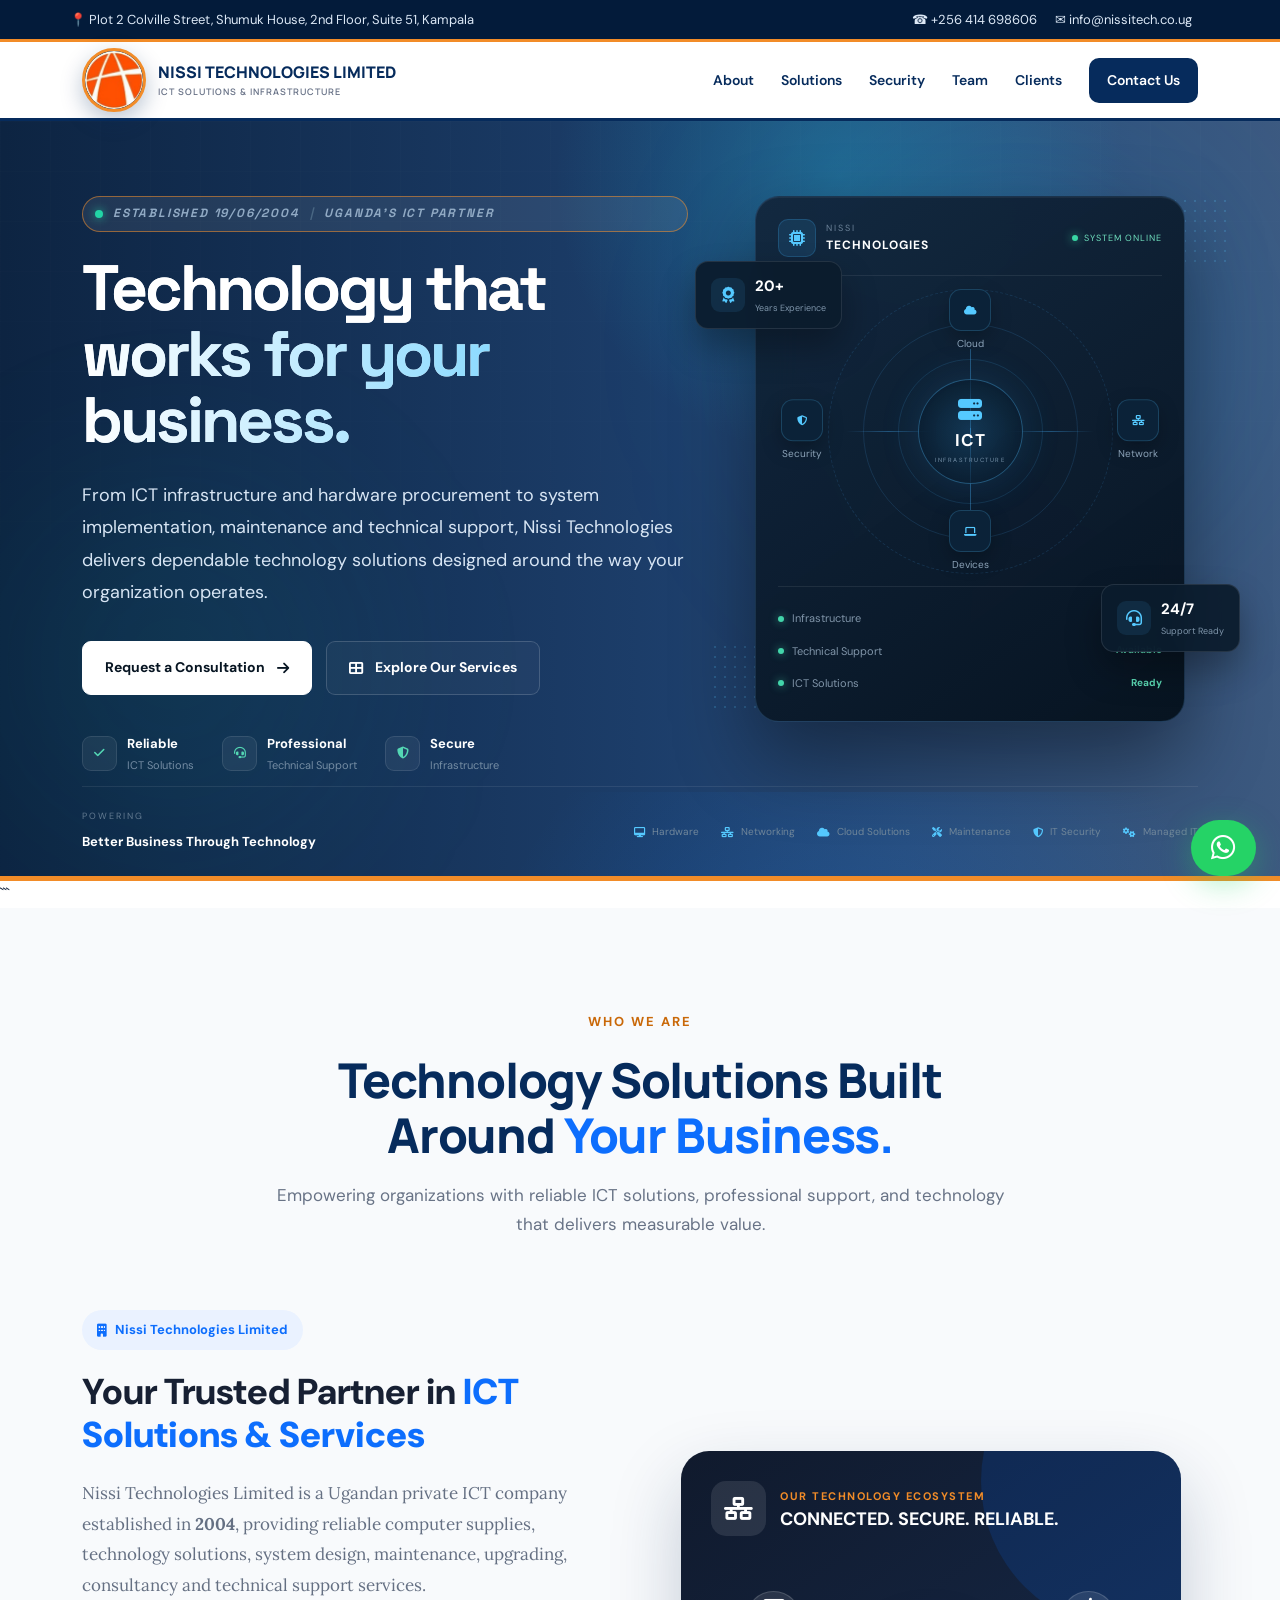
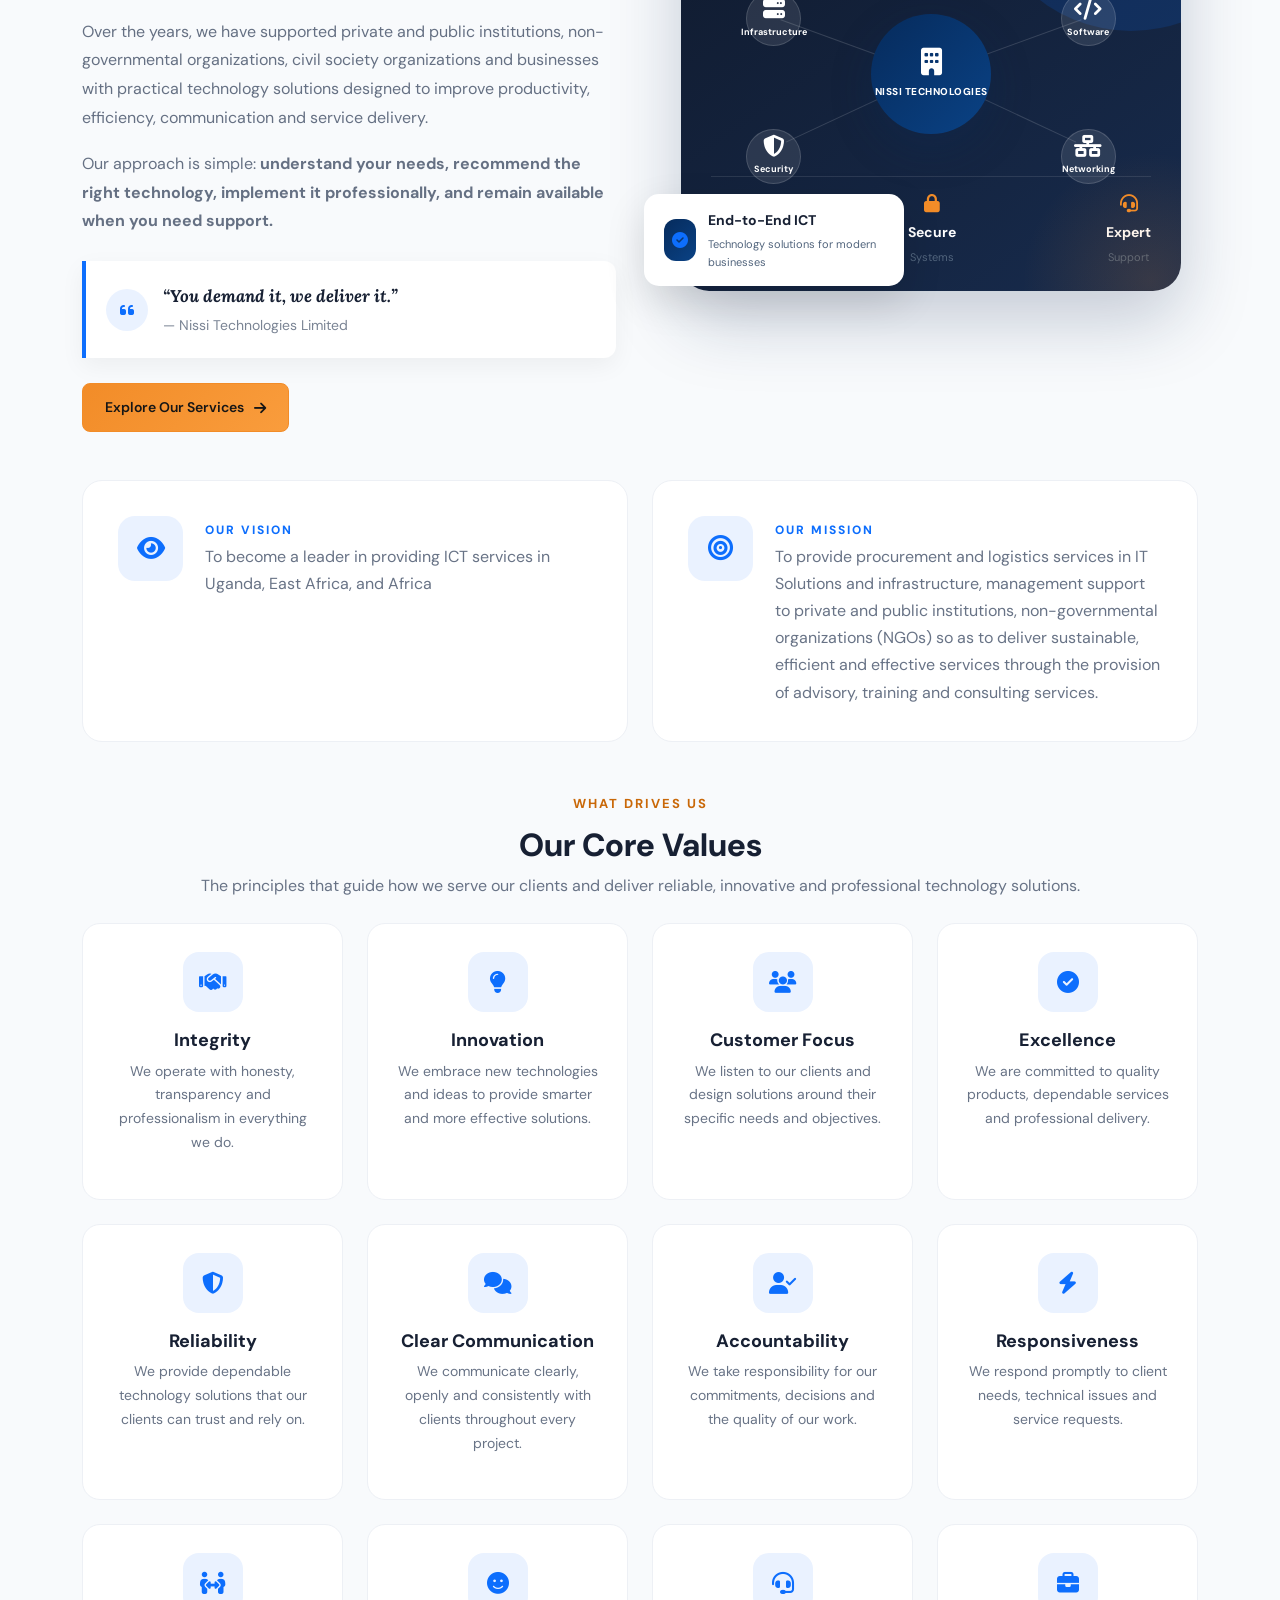
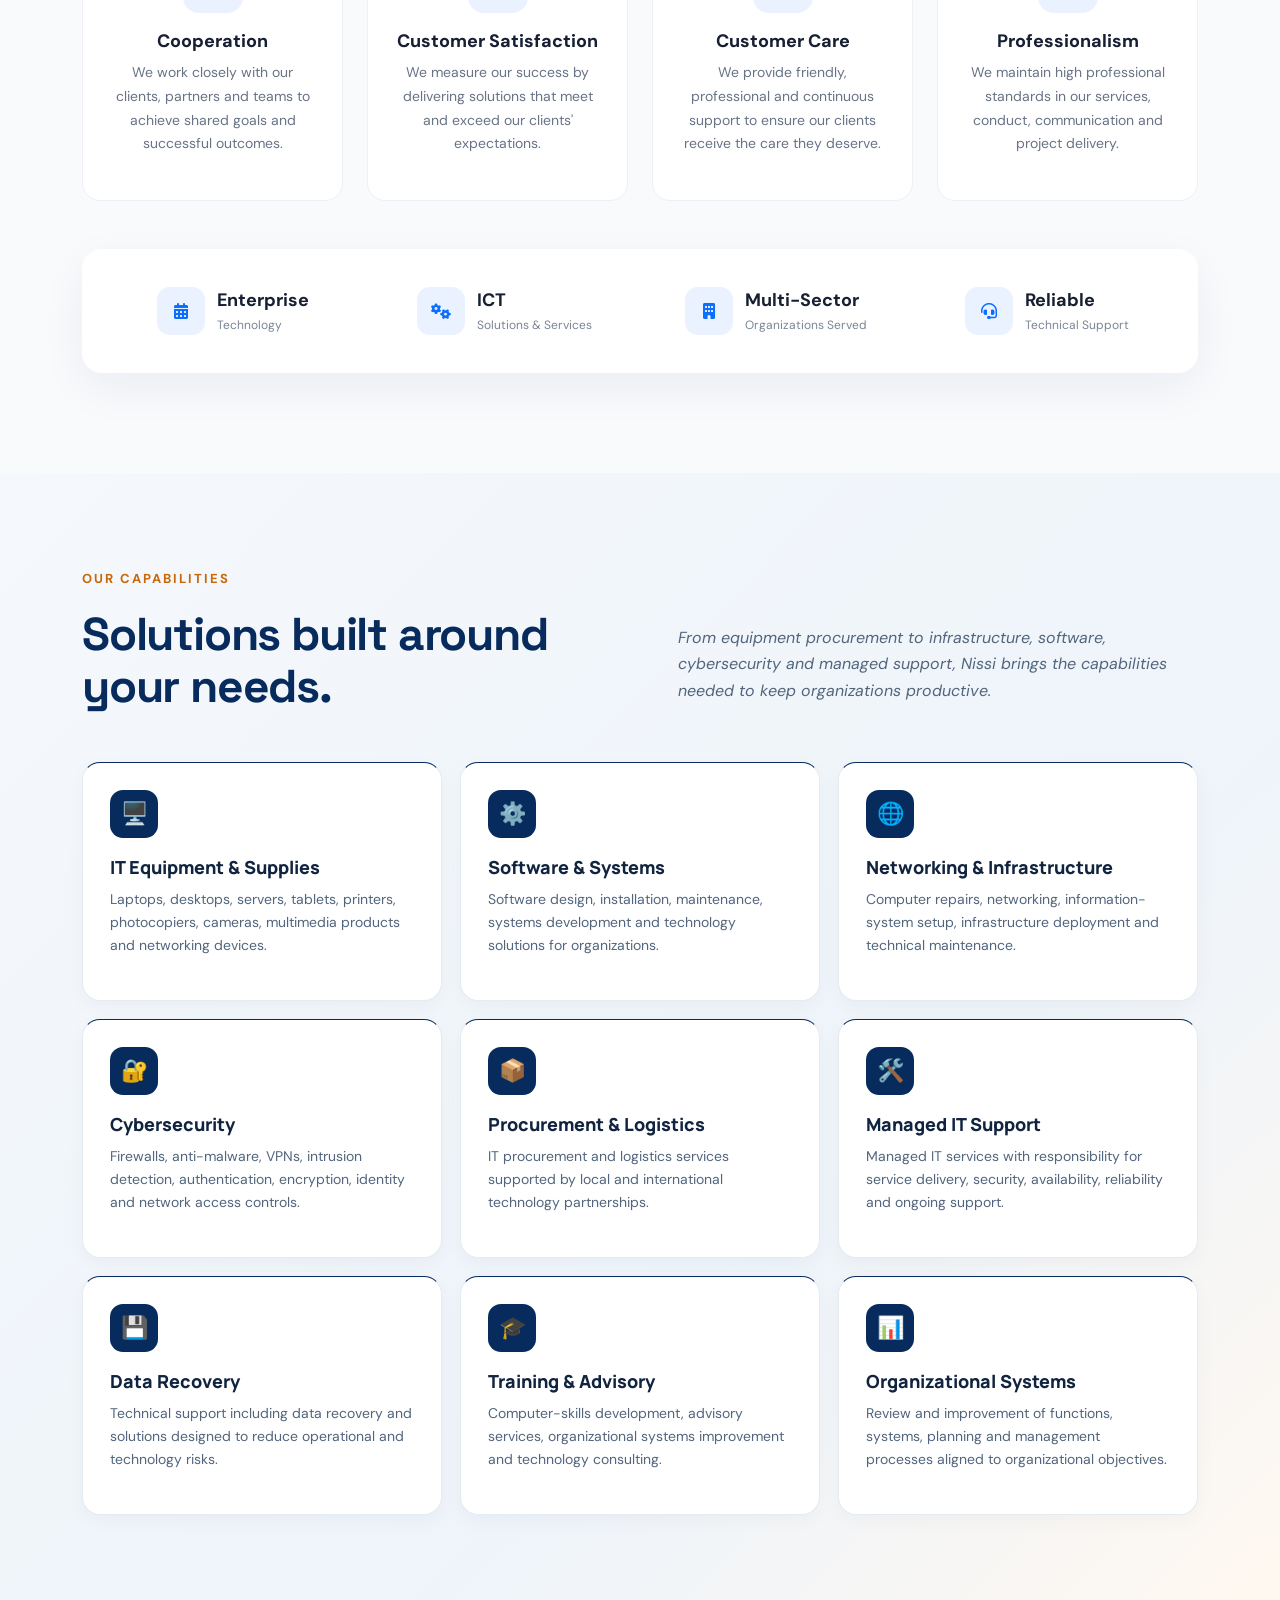
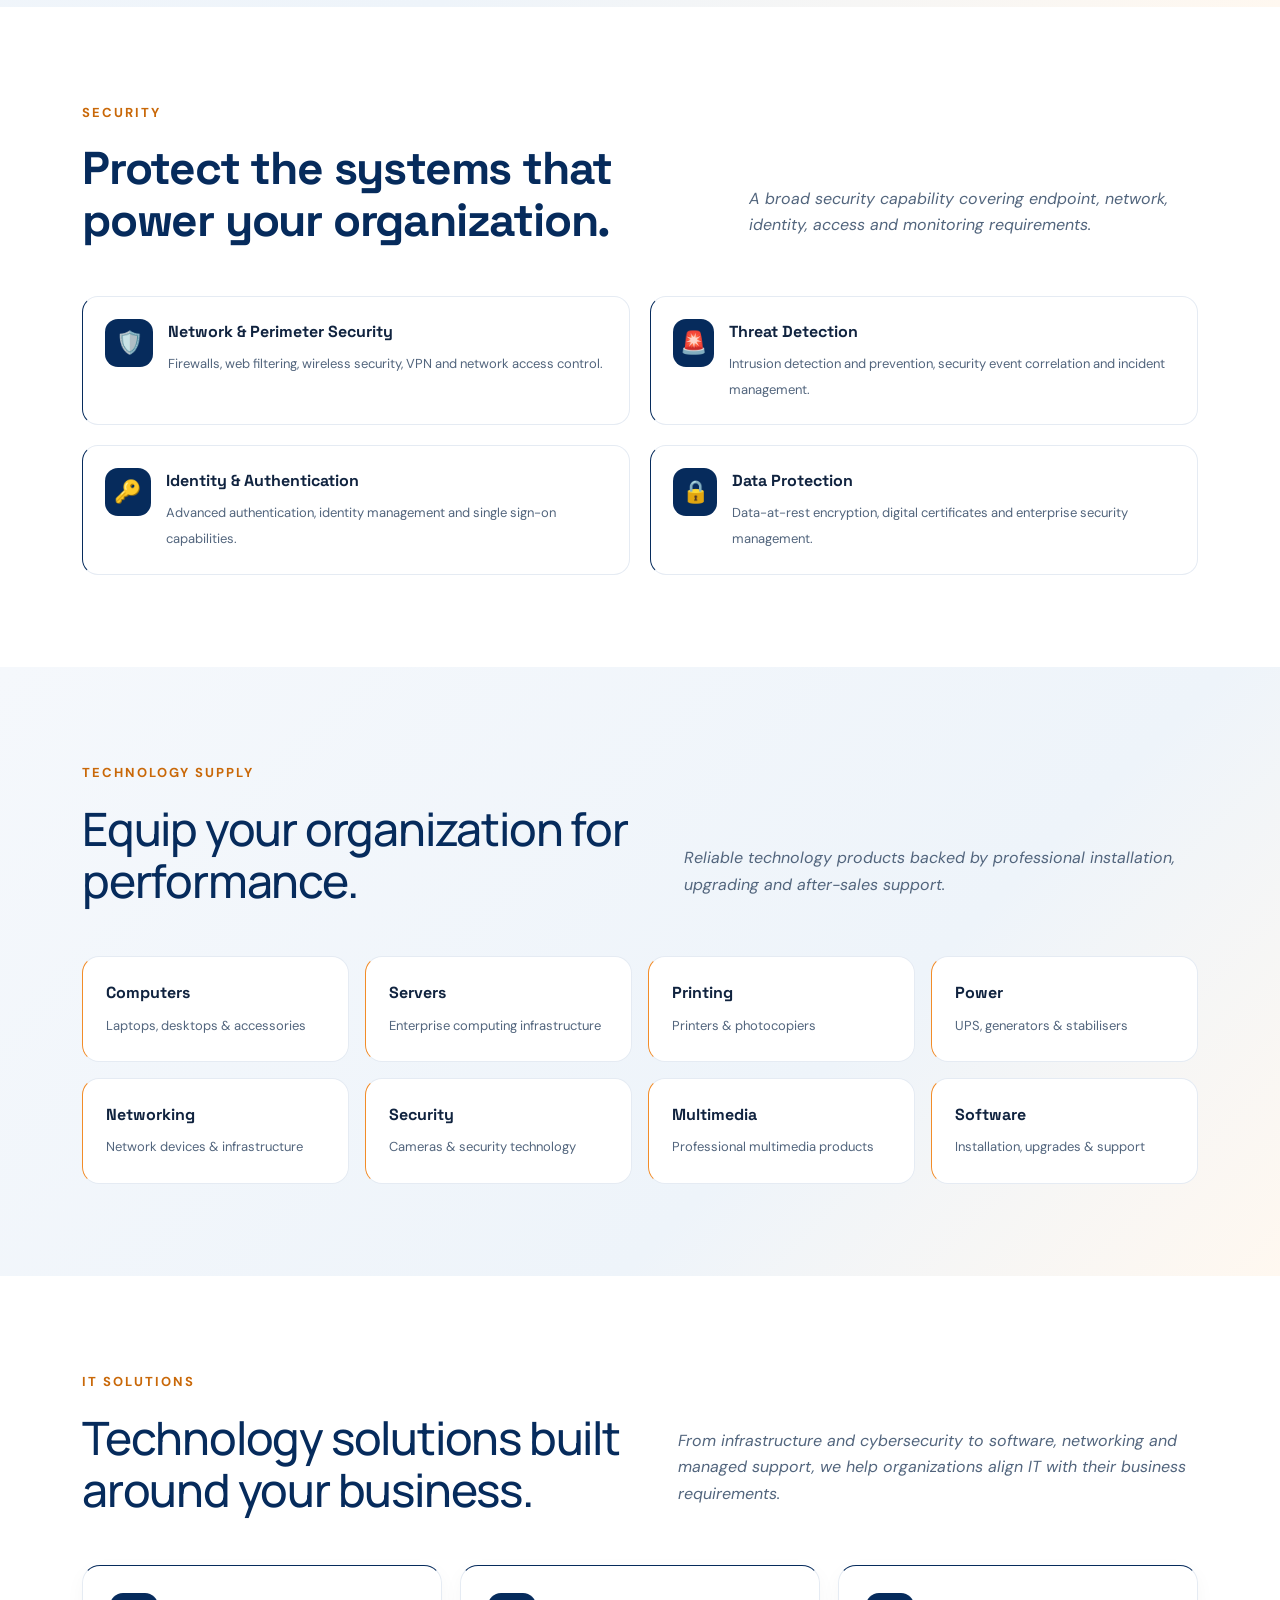
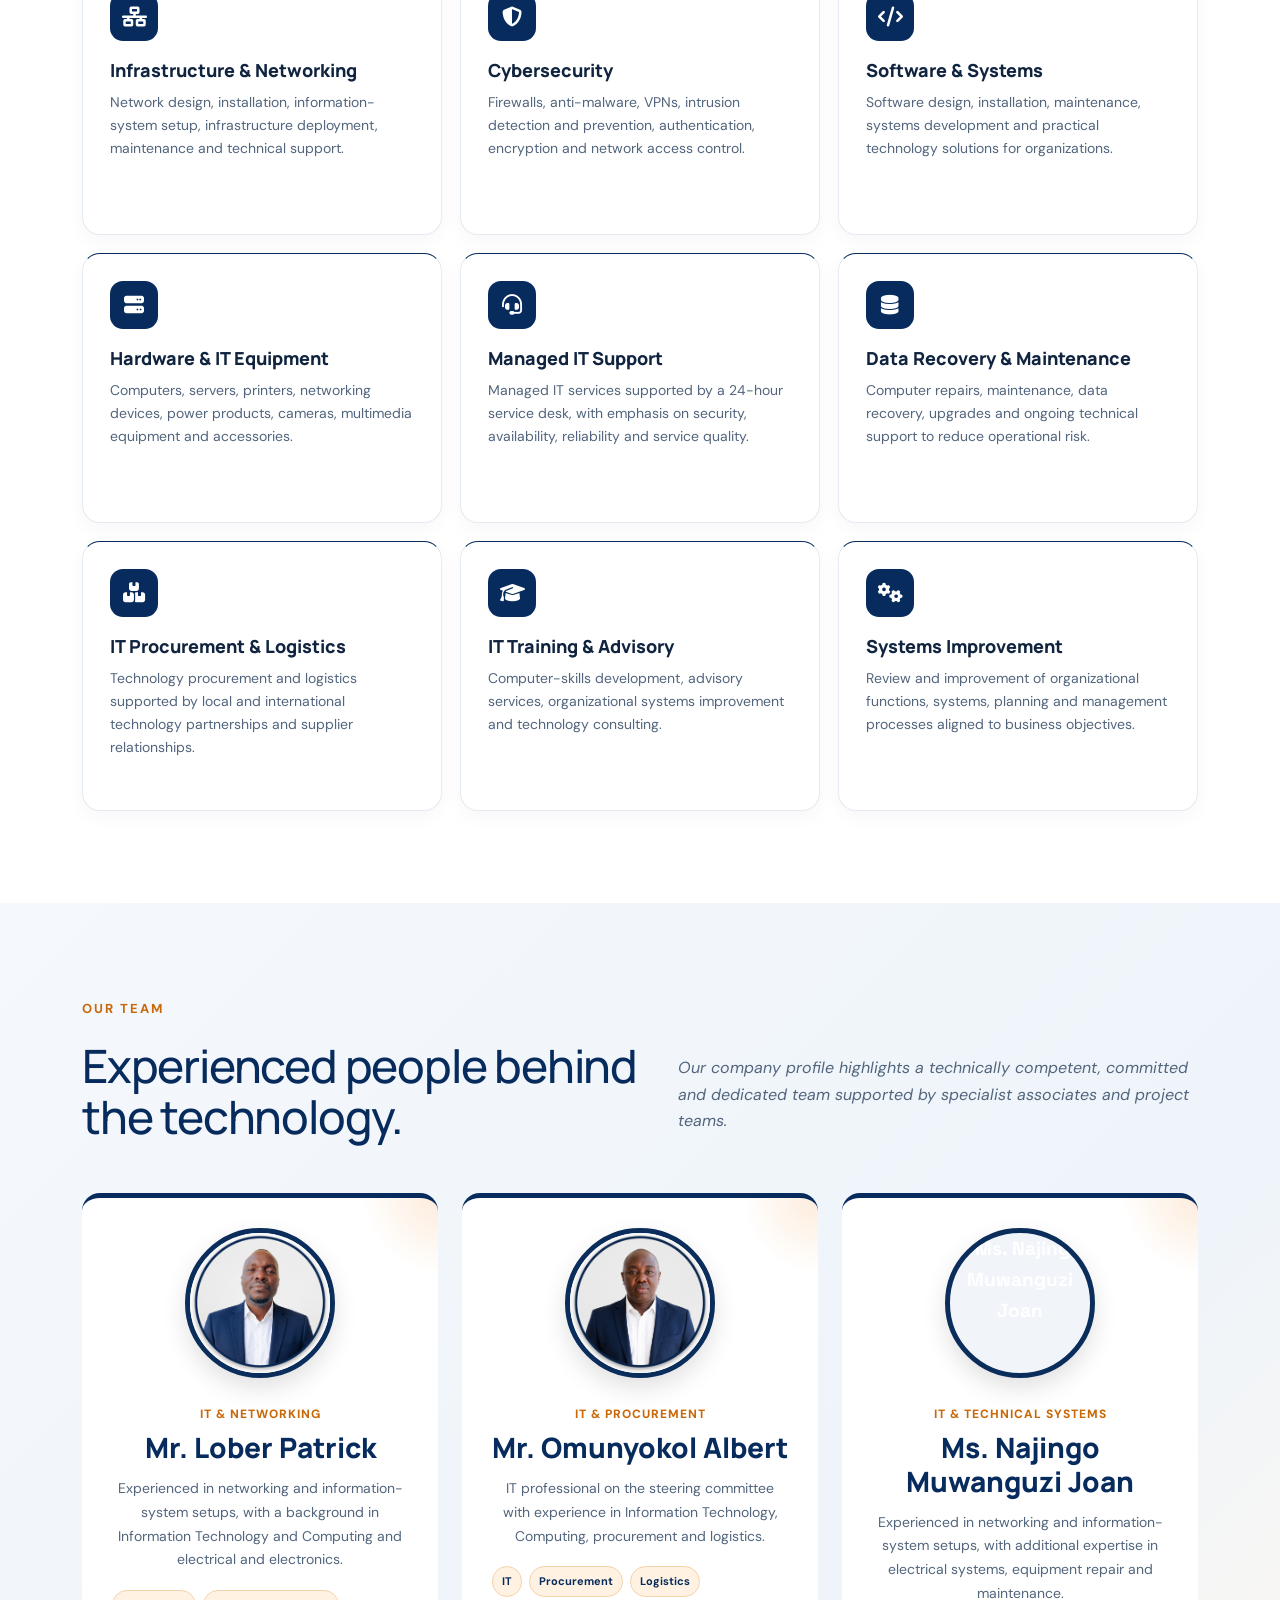
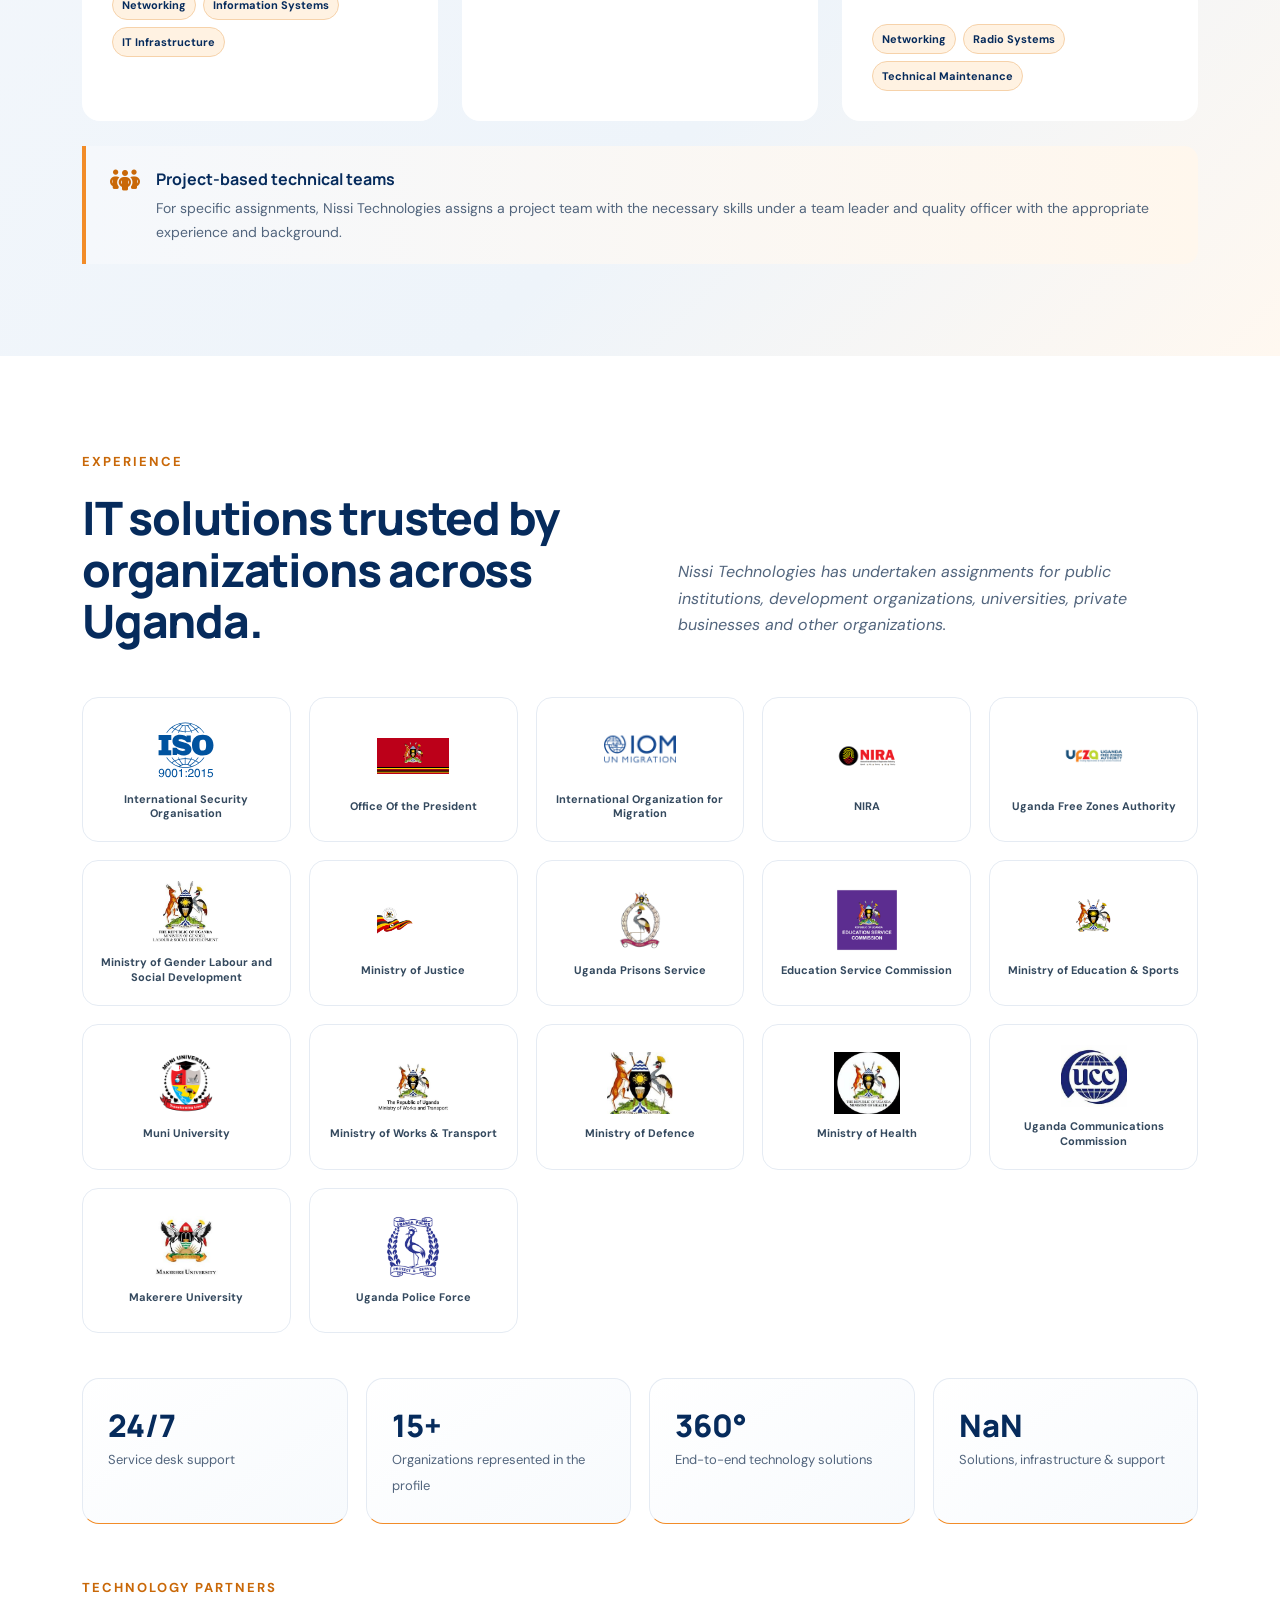
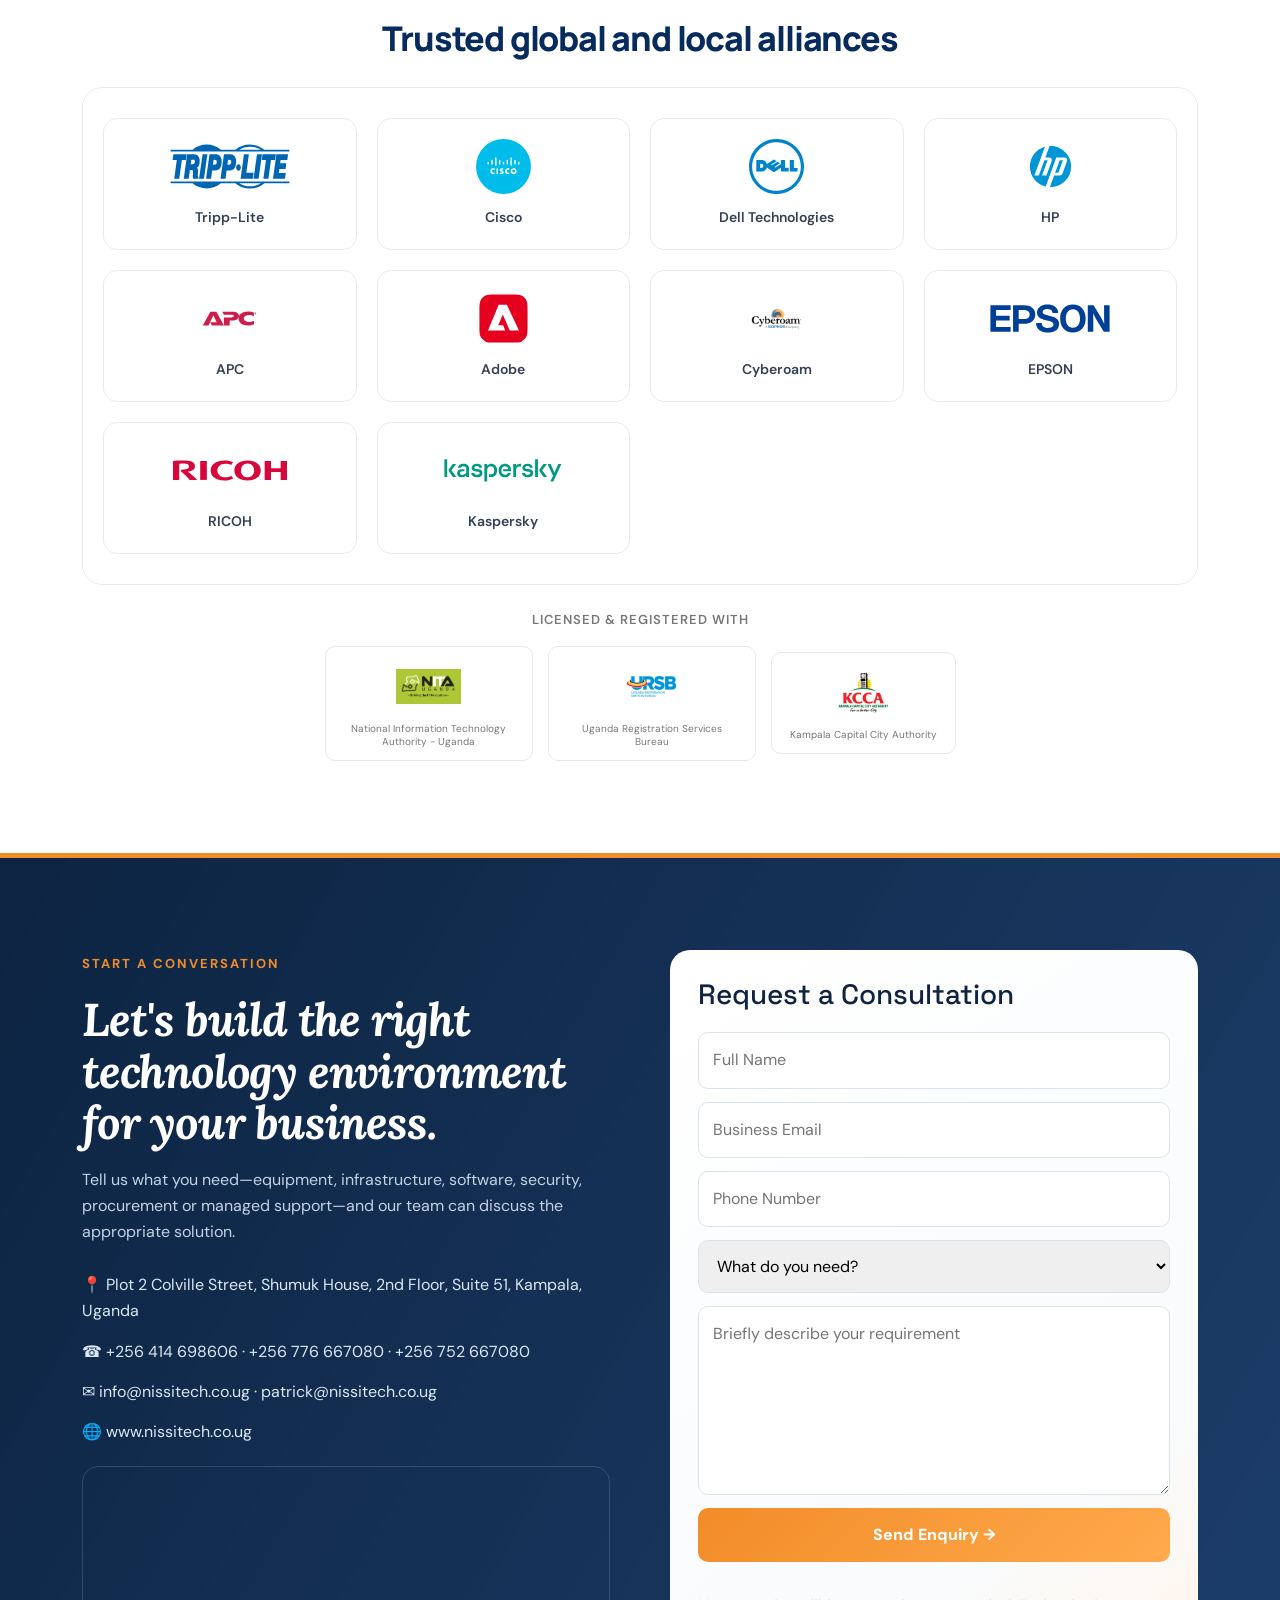
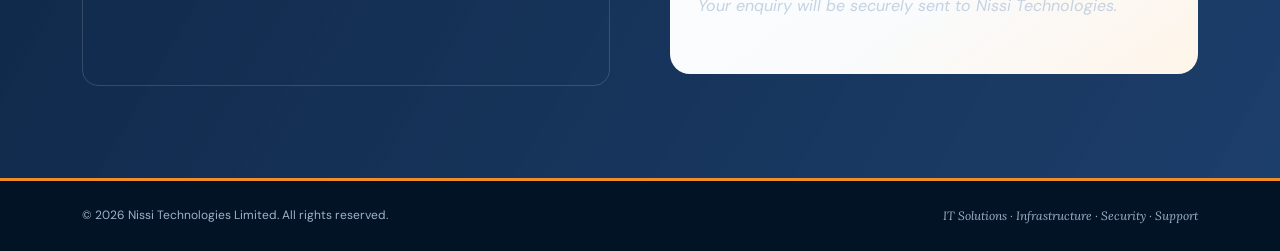
==== commit 37ba2f7c: "updated" ====
--- a/index.html
+++ b/index.html
@@ -2523,6 +2523,44 @@
             height: 48px;
         }
     }
+    /* =========================
+   TEAM AVATARS
+========================= */
+
+.team-avatar {
+  width: 150px;
+  height: 150px;
+  margin: 0 auto 22px;
+  border-radius: 50%;
+  overflow: hidden;
+  background: #f1f5f9;
+  border: 5px solid #0b2d5c;
+  box-shadow: 0 10px 25px rgba(0, 0, 0, 0.12);
+  display: flex;
+  align-items: center;
+  justify-content: center;
+}
+
+.team-avatar img {
+  width: 100%;
+  height: 100%;
+  display: block;
+  object-fit: cover;
+  object-position: center top;
+  transition: transform 0.4s ease;
+}
+
+.team-card:hover .team-avatar img {
+  transform: scale(1.06);
+}
+
+.team-card {
+  text-align: center;
+}
+
+.team-card .team-role {
+  margin-top: 5px;
+}
   </style>
 </head>
 <body>
@@ -3367,57 +3405,110 @@
       </div>
     </section>
 
-    <section class="section alt" id="team">
-      <div class="container">
-        <div class="section-head">
-          <div>
-            <div class="kicker">Our Team</div>
-            <h2>Experienced people behind the technology.</h2>
-          </div>
-          <p><em>Our company profile highlights a technically competent, committed and dedicated team supported by specialist associates and project teams.</em></p>
-        </div>
-
-        <div class="team-grid">
-          <article class="team-card">
-            <div class="team-avatar"><span>LP</span></div>
-            <div class="team-role">IT & Networking</div>
-            <h3>Mr. Lober Patrick</h3>
-            <p>Experienced in networking and information-system setups, with a background in Information Technology and Computing and electrical and electronics.</p>
-            <div class="team-tags">
-              <span>Networking</span><span>Information Systems</span><span>IT Infrastructure</span>
-            </div>
-          </article>
-
-          <article class="team-card">
-            <div class="team-avatar"><span>OA</span></div>
-            <div class="team-role">IT & Procurement</div>
-            <h3>Mr. Omunyokol Albert</h3>
-            <p>IT professional on the steering committee with experience in Information Technology, Computing, procurement and logistics.</p>
-            <div class="team-tags">
-              <span>IT</span><span>Procurement</span><span>Logistics</span>
-            </div>
-          </article>
-
-          <article class="team-card">
-            <div class="team-avatar"><span>NMJ</span></div>
-            <div class="team-role">IT & Technical Systems</div>
-            <h3>Ms.Najingo Muwanguzi Joan</h3>
-            <p>Experienced in networking and information-system setups, with additional expertise in electrical systems, equipment repair and maintenance.</p>
-            <div class="team-tags">
-              <span>Networking</span><span>Radio Systems</span><span>Technical Maintenance</span>
-            </div>
-          </article>
-        </div>
-
-        <div class="team-note">
-          <i class="fa-solid fa-people-group"></i>
-          <div>
-            <strong>Project-based technical teams</strong>
-            <p>For specific assignments, Nissi Technologies assigns a project team with the necessary skills under a team leader and quality officer with the appropriate experience and background.</p>
-          </div>
-        </div>
+   <section class="section alt" id="team">
+  <div class="container">
+    <div class="section-head">
+      <div>
+        <div class="kicker">Our Team</div>
+        <h2>Experienced people behind the technology.</h2>
       </div>
-    </section>
+      <p>
+        <em>
+          Our company profile highlights a technically competent, committed and
+          dedicated team supported by specialist associates and project teams.
+        </em>
+      </p>
+    </div>
+
+    <div class="team-grid">
+
+      <!-- Lober Patrick -->
+      <article class="team-card">
+        <div class="team-avatar">
+          <img src="images/patrick.png" alt="Mr. Lober Patrick">
+        </div>
+
+        <div class="team-role">IT & Networking</div>
+
+        <h3>Mr. Lober Patrick</h3>
+
+        <p>
+          Experienced in networking and information-system setups, with a
+          background in Information Technology and Computing and electrical
+          and electronics.
+        </p>
+
+        <div class="team-tags">
+          <span>Networking</span>
+          <span>Information Systems</span>
+          <span>IT Infrastructure</span>
+        </div>
+      </article>
+
+
+      <!-- Omunyokol Albert -->
+      <article class="team-card">
+        <div class="team-avatar">
+          <img src="images/albert.png" alt="Mr. Omunyokol Albert">
+        </div>
+
+        <div class="team-role">IT & Procurement</div>
+
+        <h3>Mr. Omunyokol Albert</h3>
+
+        <p>
+          IT professional on the steering committee with experience in
+          Information Technology, Computing, procurement and logistics.
+        </p>
+
+        <div class="team-tags">
+          <span>IT</span>
+          <span>Procurement</span>
+          <span>Logistics</span>
+        </div>
+      </article>
+
+
+      <!-- Najingo Muwanguzi Joan -->
+      <article class="team-card">
+        <div class="team-avatar">
+          <img src="images/joan.jpg" alt="Ms. Najingo Muwanguzi Joan">
+        </div>
+
+        <div class="team-role">IT & Technical Systems</div>
+
+        <h3>Ms. Najingo Muwanguzi Joan</h3>
+
+        <p>
+          Experienced in networking and information-system setups, with
+          additional expertise in electrical systems, equipment repair
+          and maintenance.
+        </p>
+
+        <div class="team-tags">
+          <span>Networking</span>
+          <span>Radio Systems</span>
+          <span>Technical Maintenance</span>
+        </div>
+      </article>
+
+    </div>
+
+    <div class="team-note">
+      <i class="fa-solid fa-people-group"></i>
+
+      <div>
+        <strong>Project-based technical teams</strong>
+
+        <p>
+          For specific assignments, Nissi Technologies assigns a project
+          team with the necessary skills under a team leader and quality
+          officer with the appropriate experience and background.
+        </p>
+      </div>
+    </div>
+  </div>
+</section>
 
     <section class="section" id="clients">
       <div class="container">
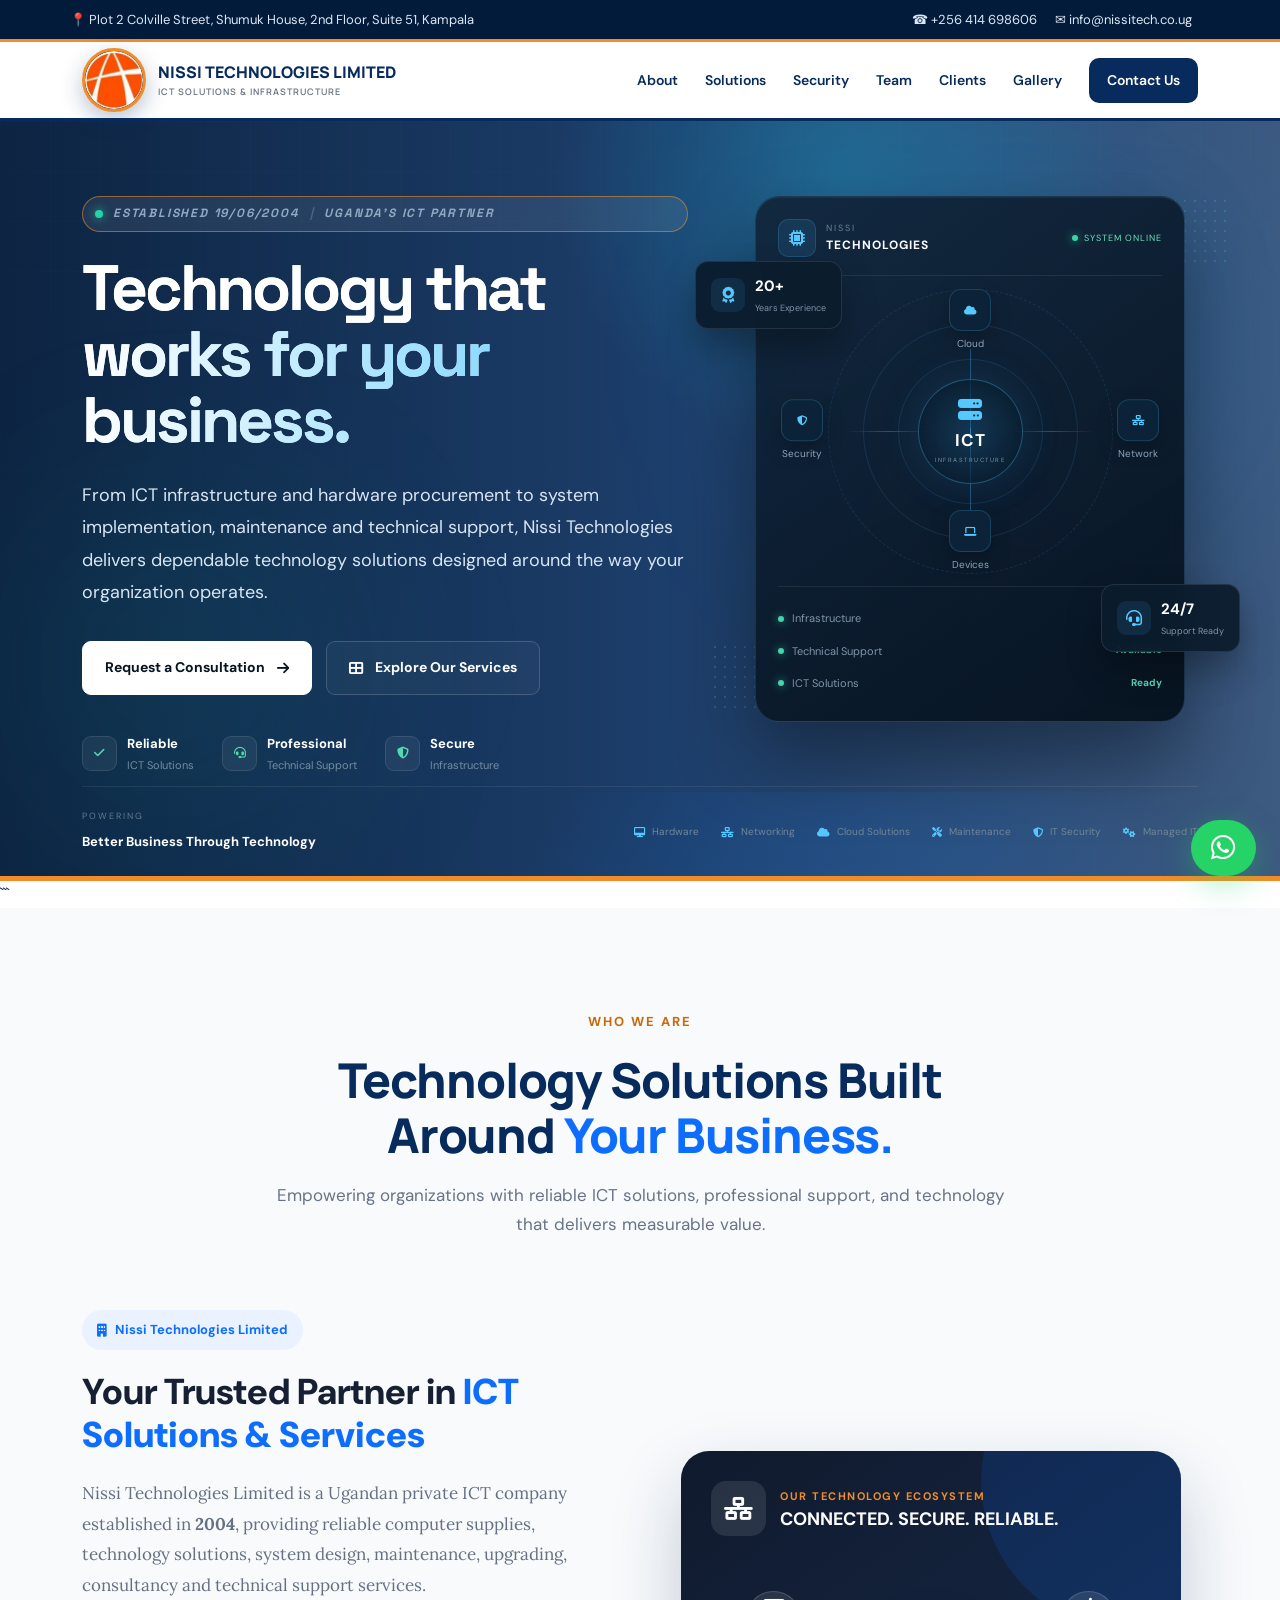
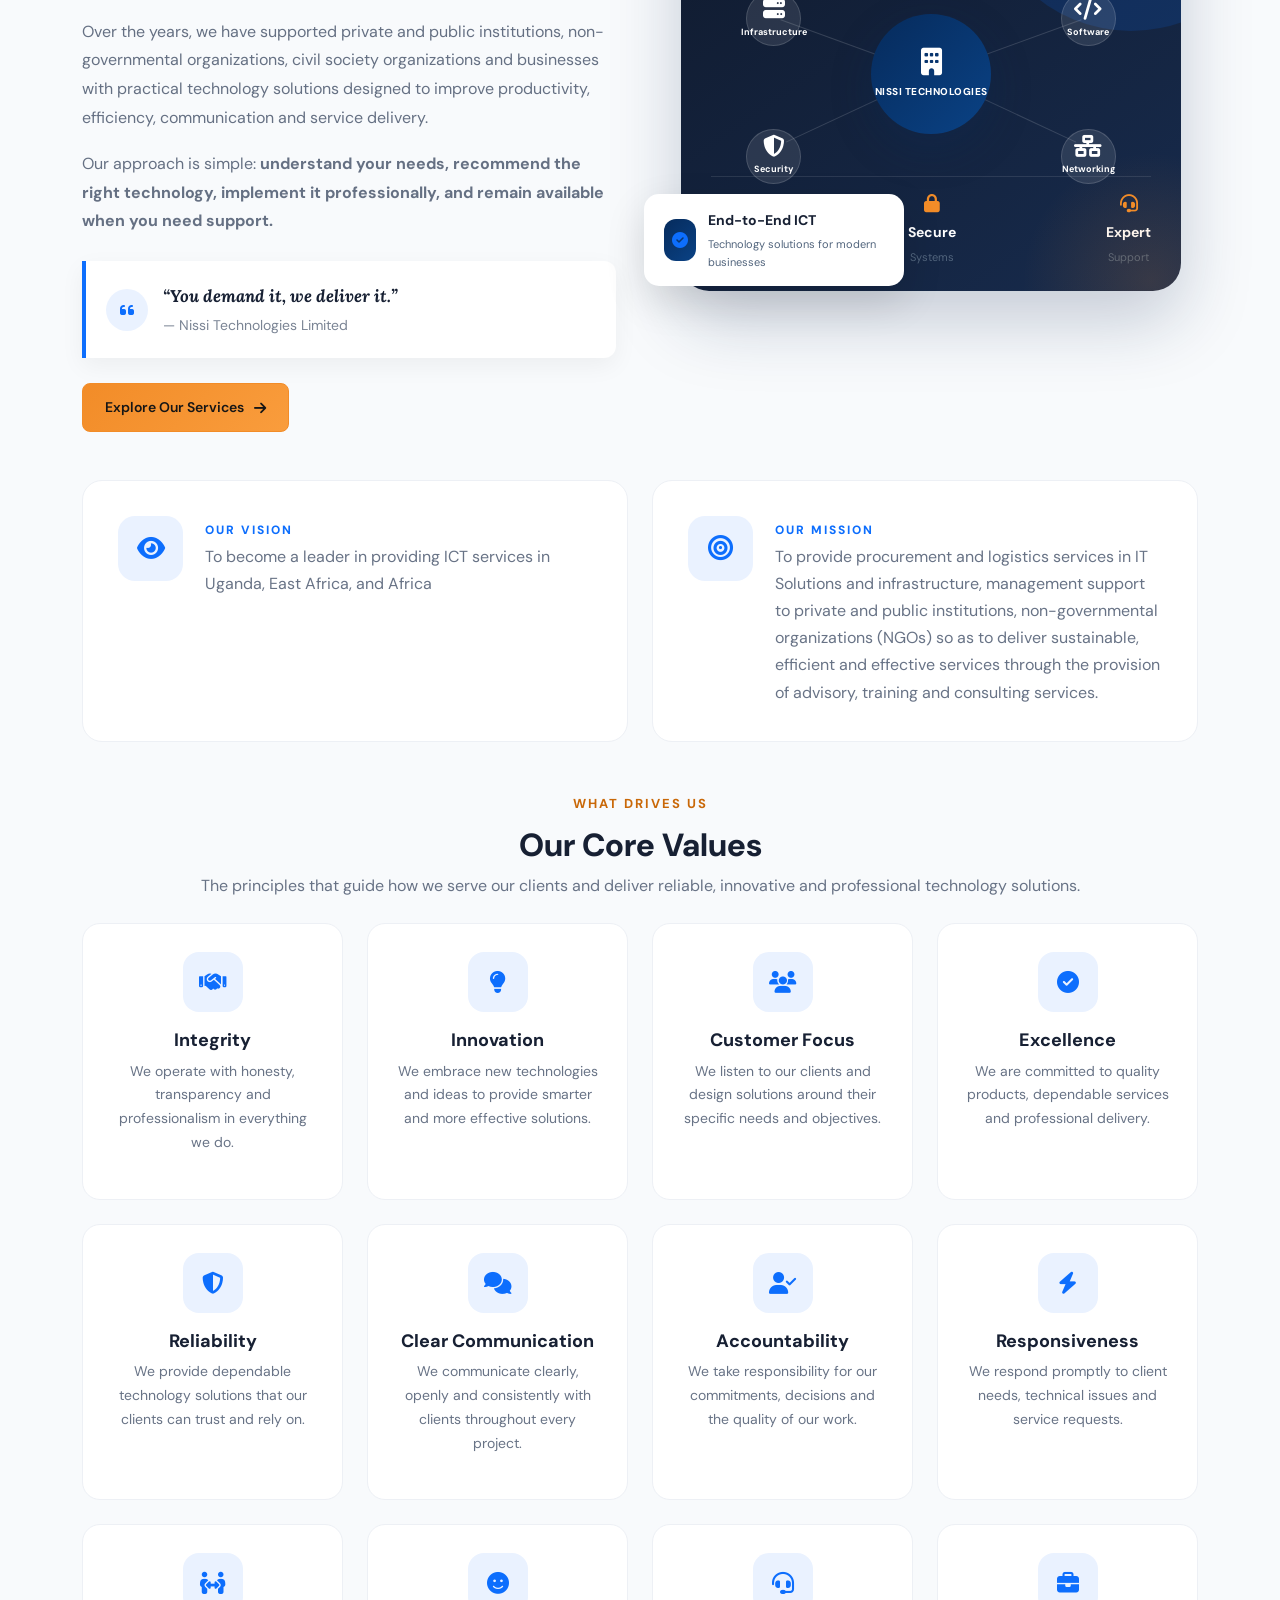
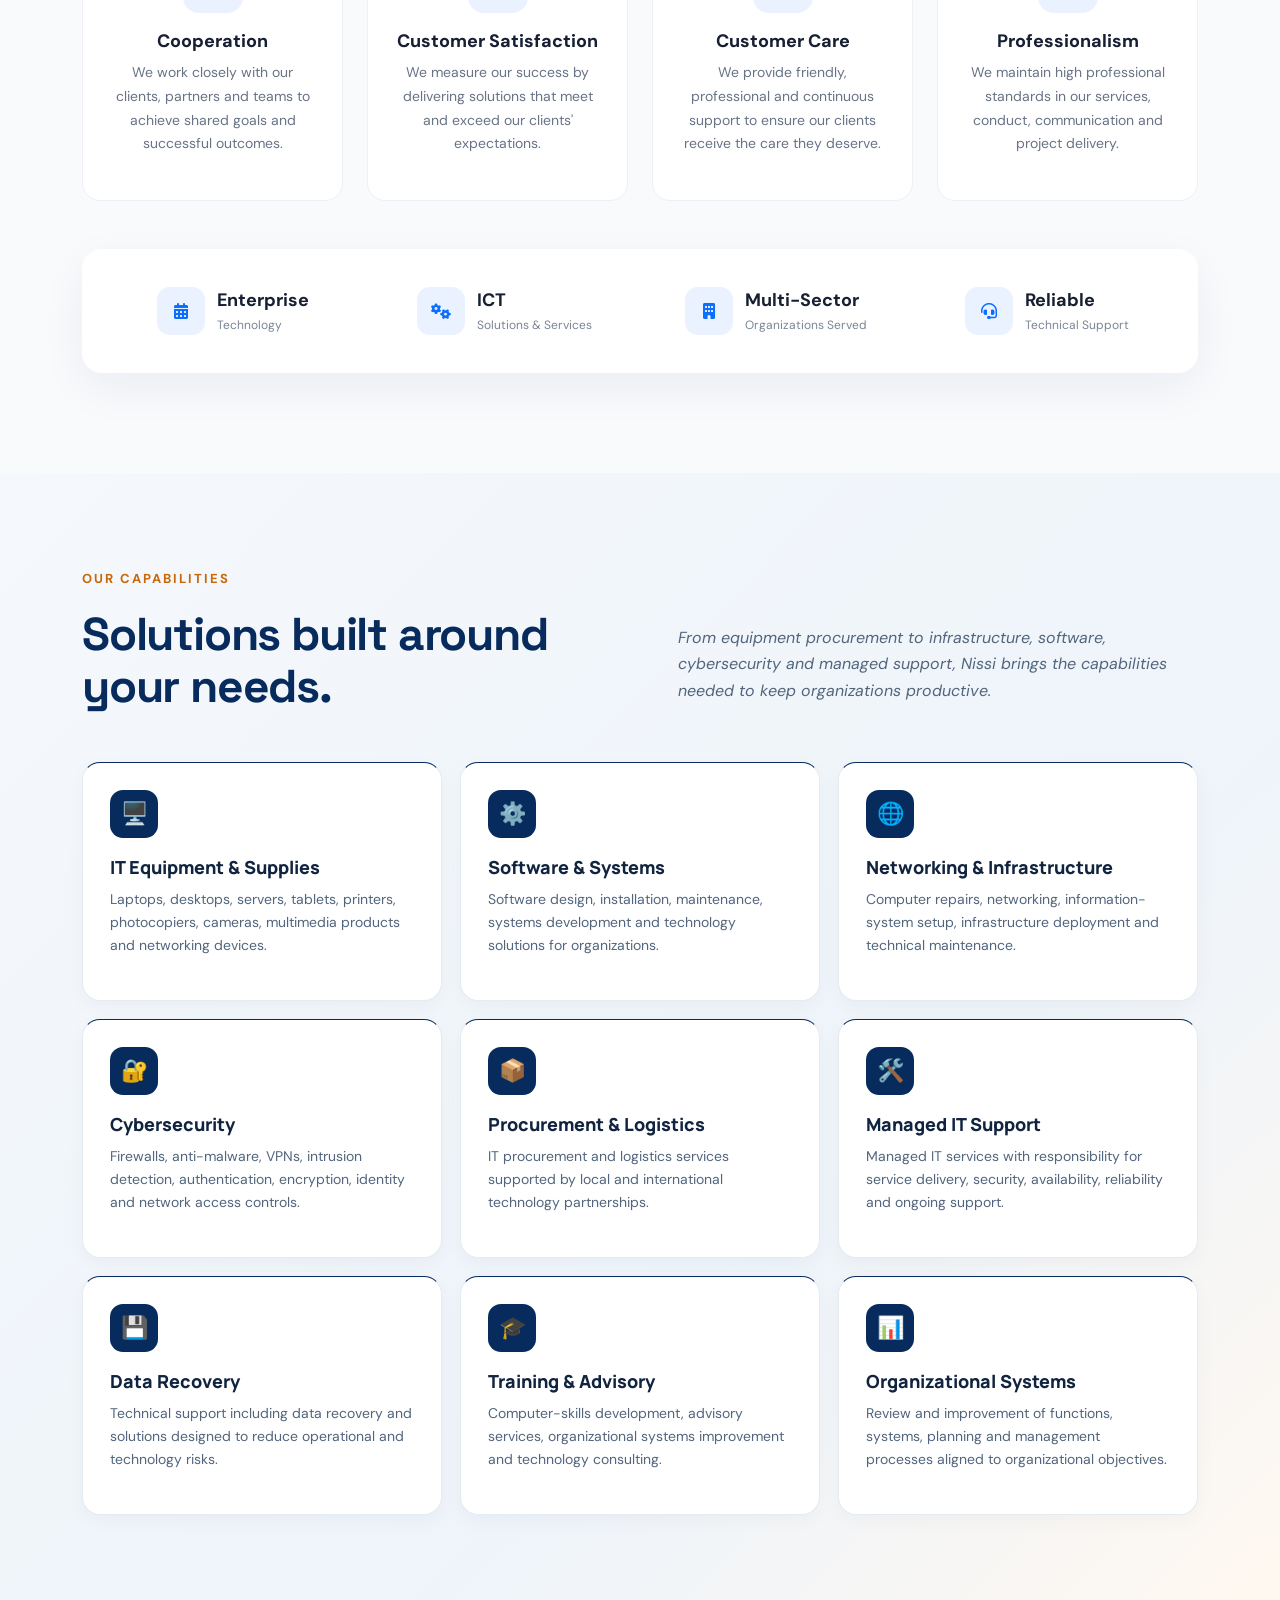
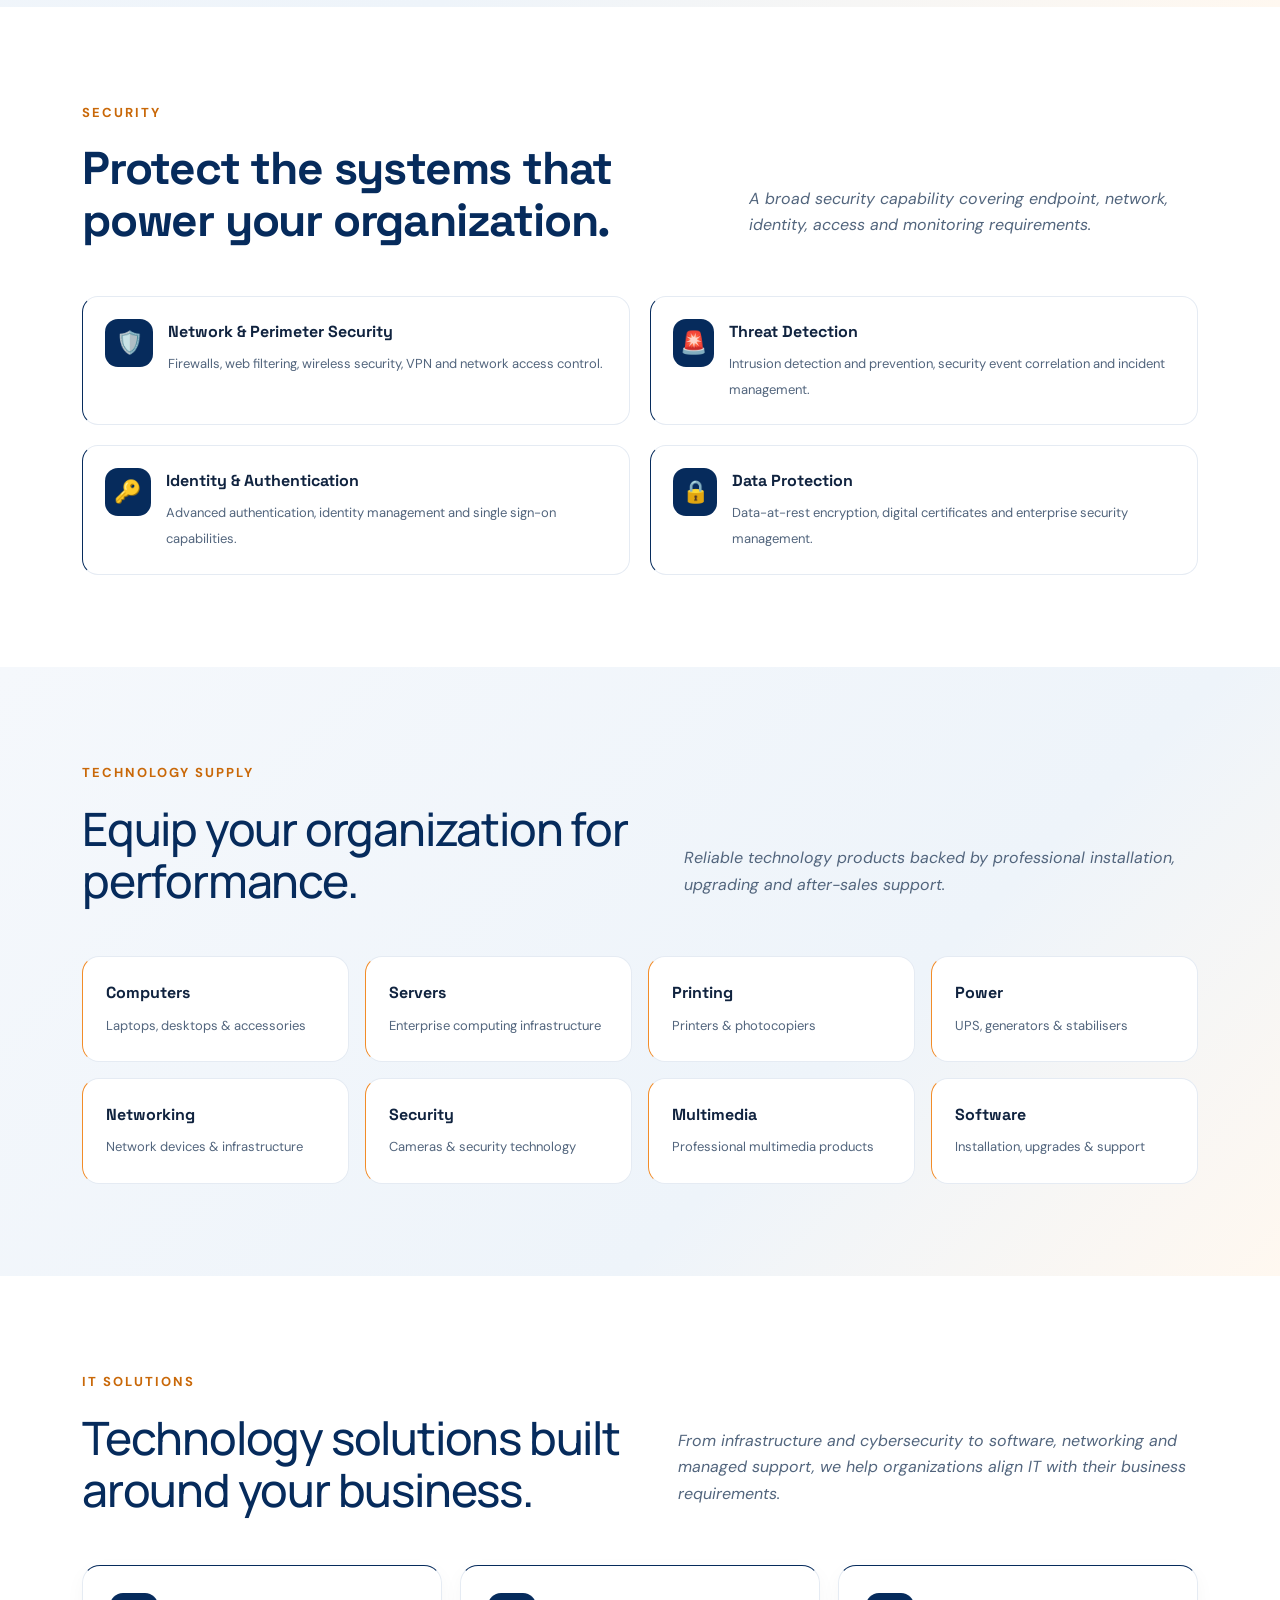
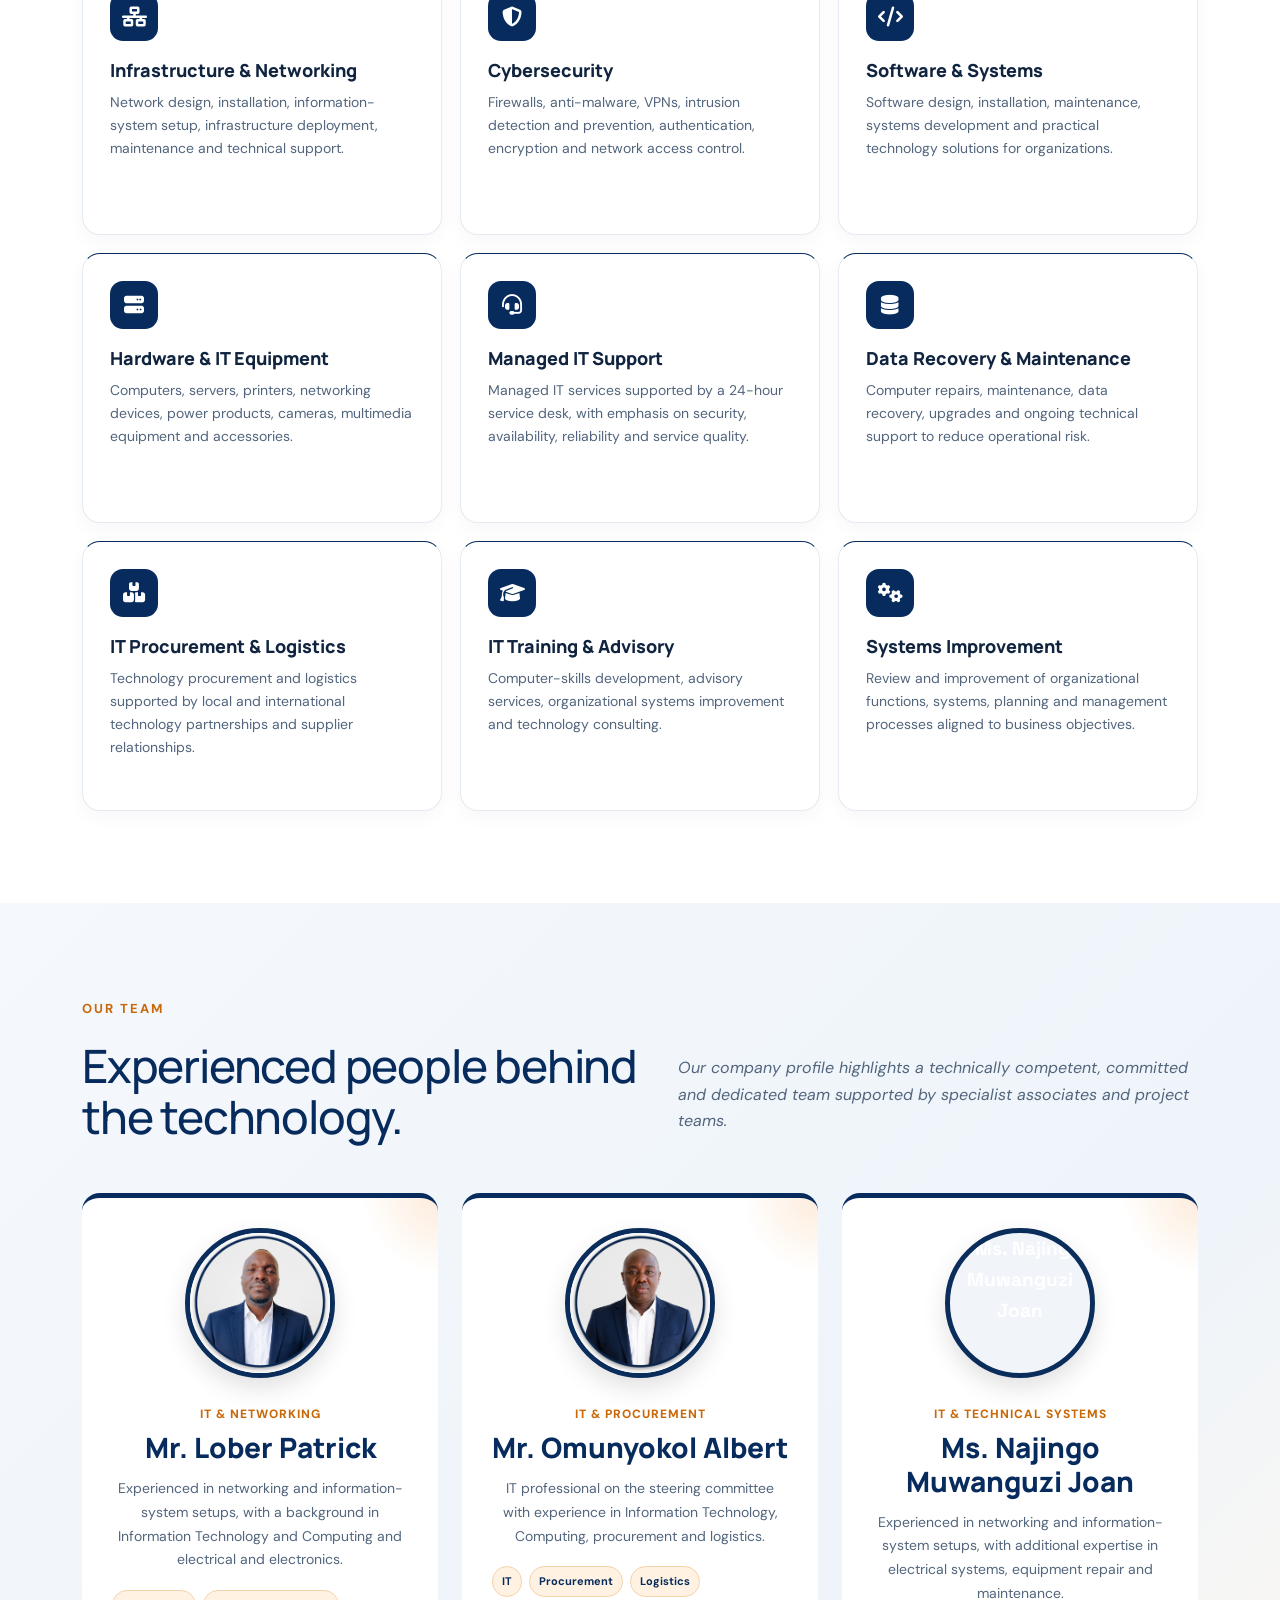
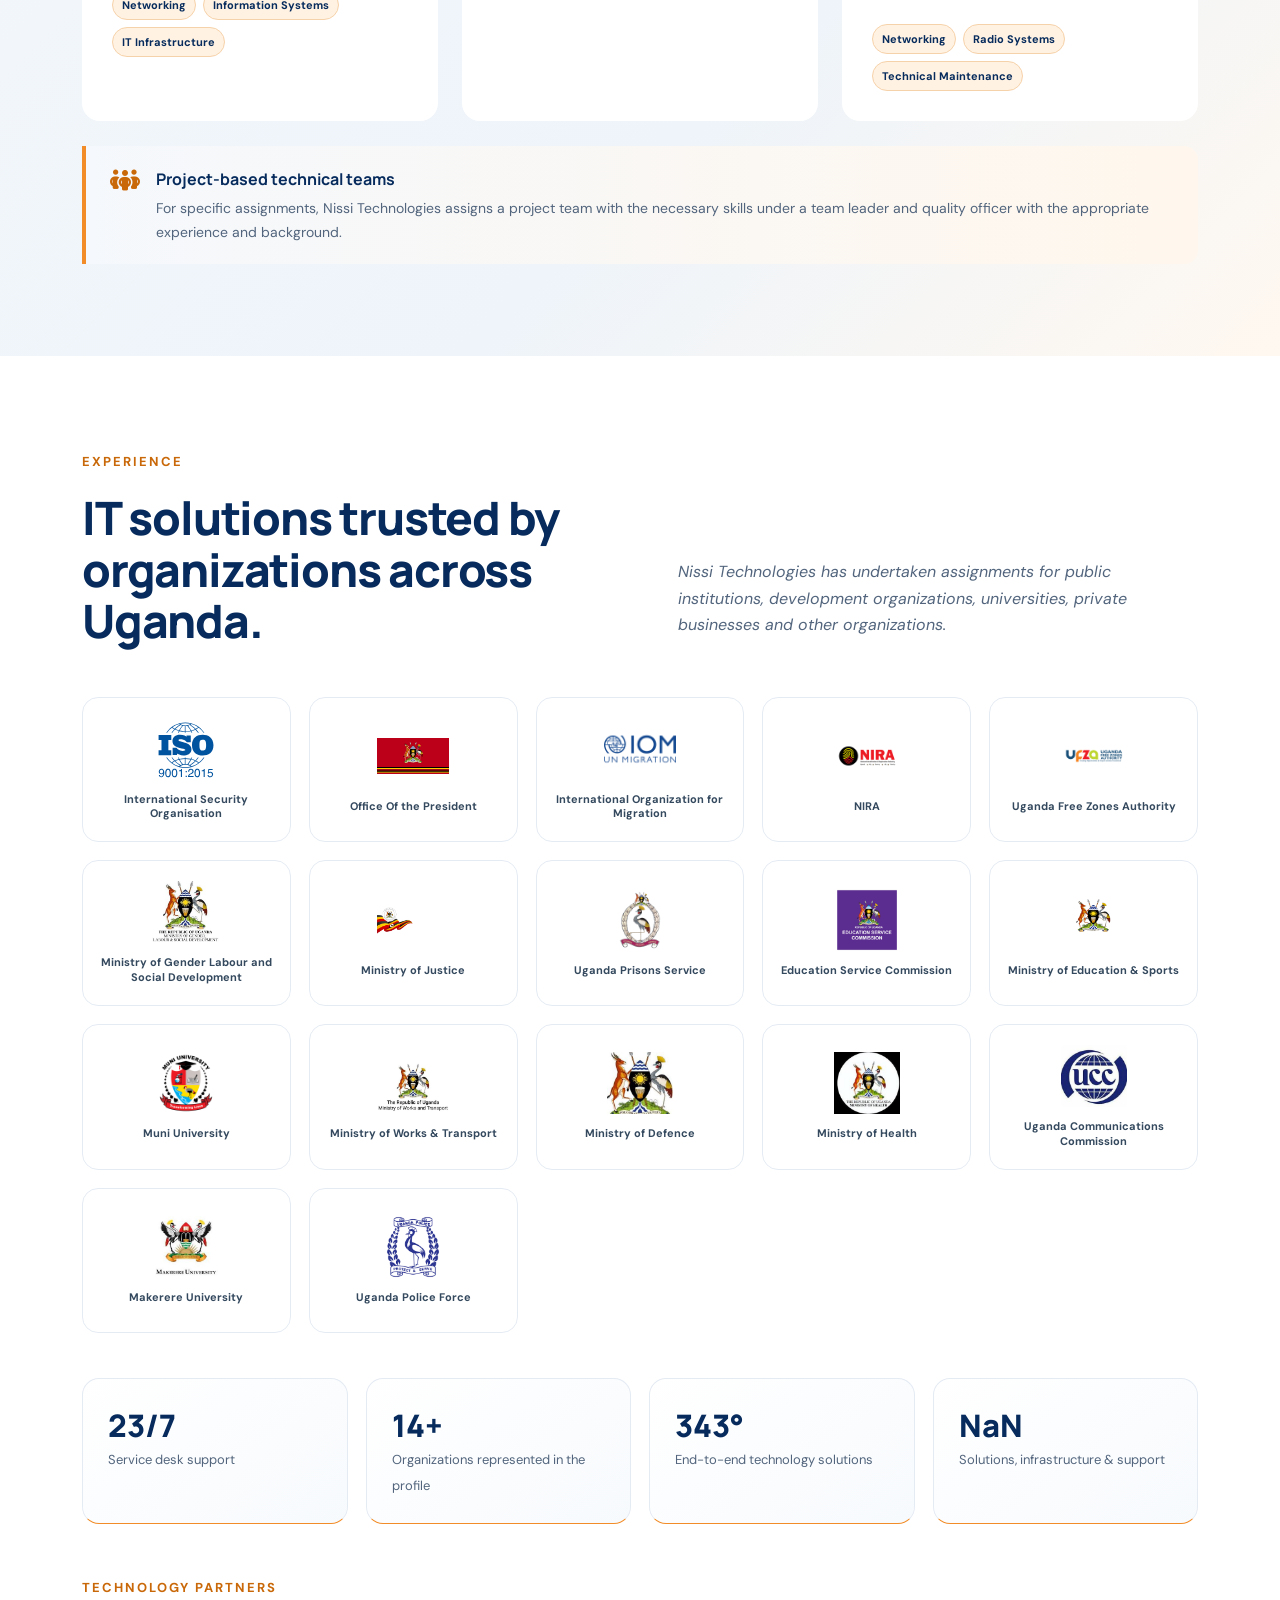
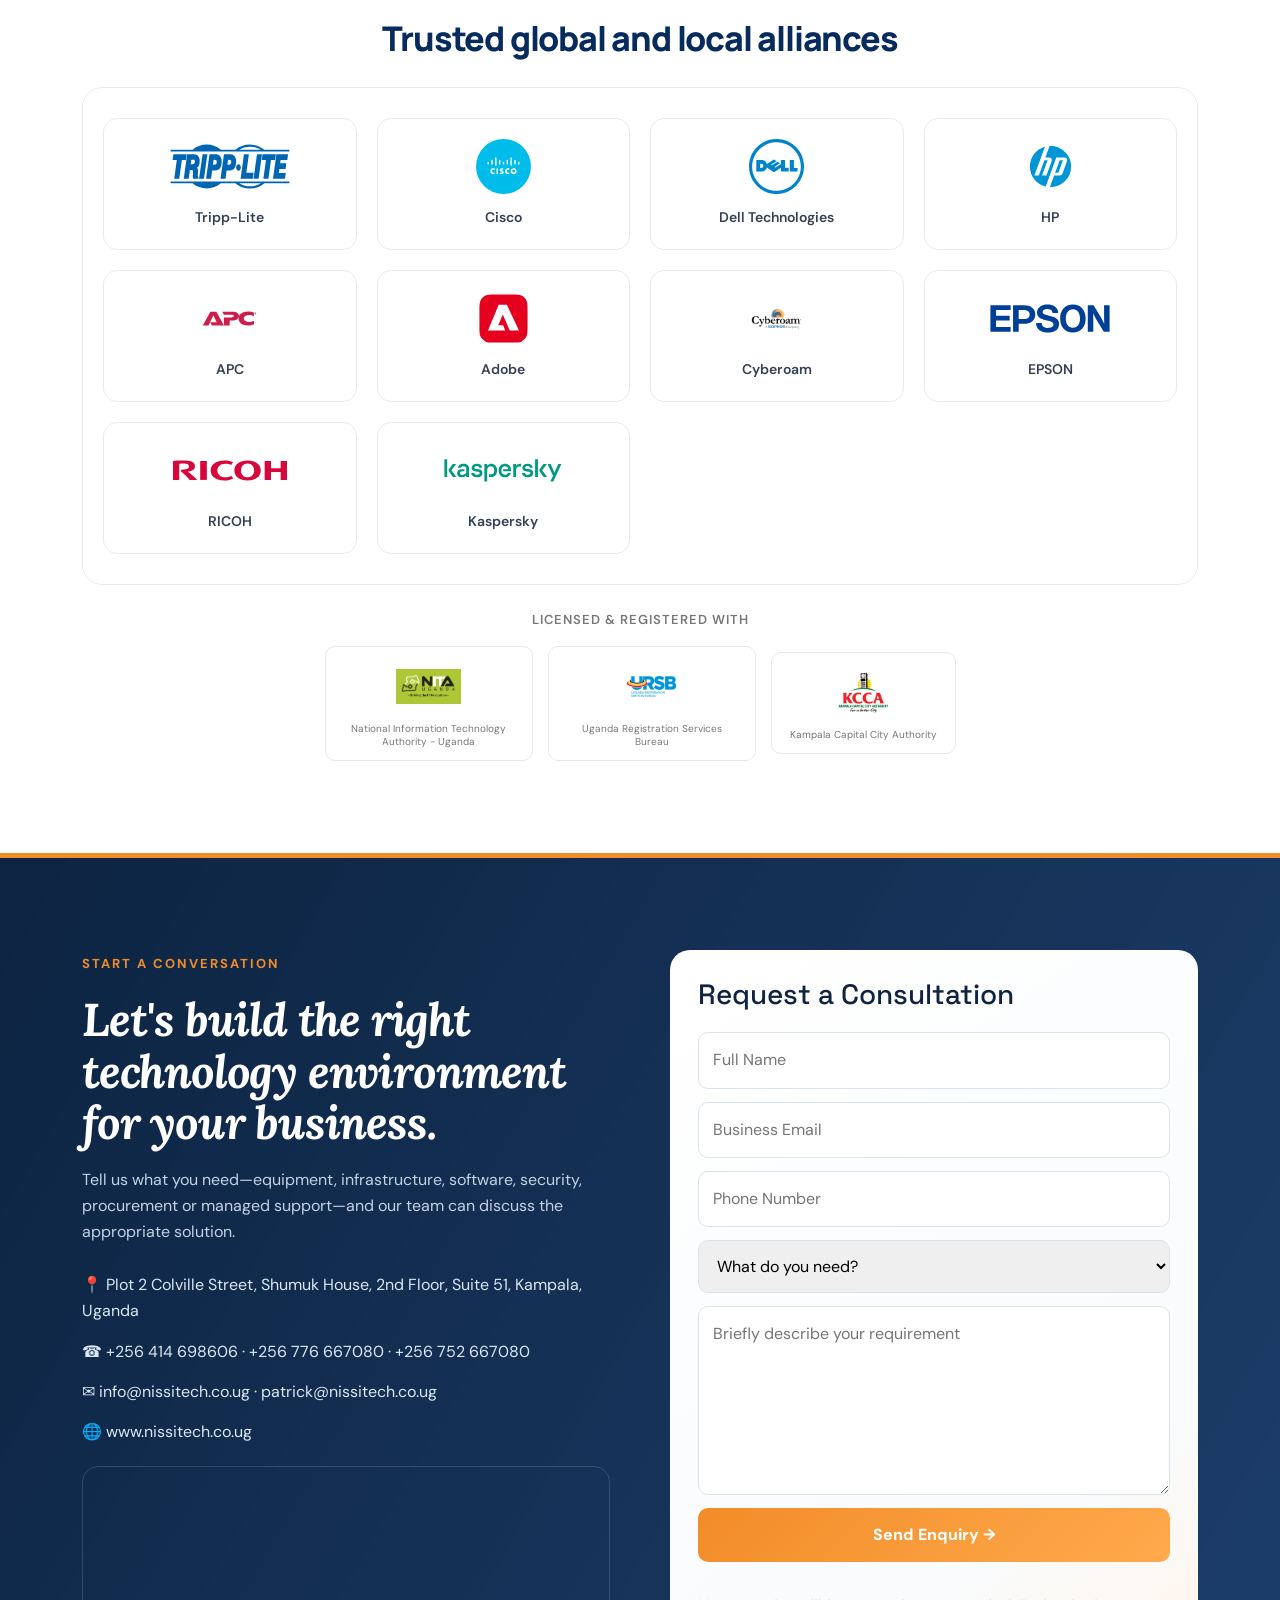
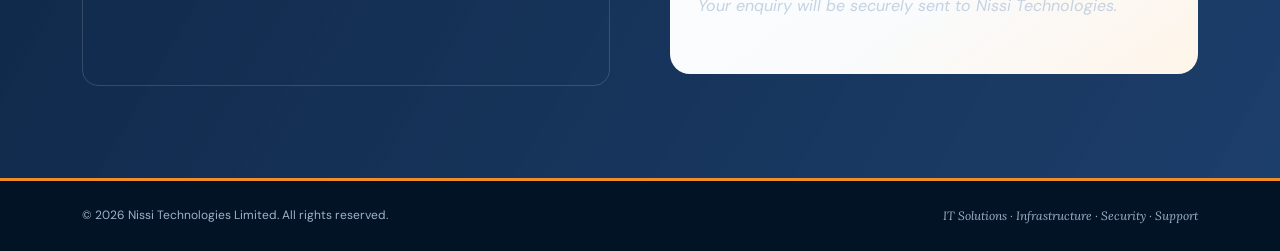
==== commit f8d63377: "updated" ====
--- a/index.html
+++ b/index.html
@@ -2585,7 +2585,7 @@
   </span>
 </a>
         <div class="navlinks" id="navLinks">
-          <a href="#about">About</a><a href="#solutions">Solutions</a><a href="#security">Security</a><a href="#team">Team</a><a href="#clients">Clients</a><a href="#contact" class="nav-cta">Contact Us</a>
+          <a href="#about">About</a><a href="#solutions">Solutions</a><a href="#security">Security</a><a href="#team">Team</a><a href="#clients">Clients</a><a href="gallery.html">Gallery</a><a href="#contact" class="nav-cta">Contact Us</a>
         </div>
         <button class="menu" id="menuToggle" aria-label="Open menu">☰</button>
       </nav>
